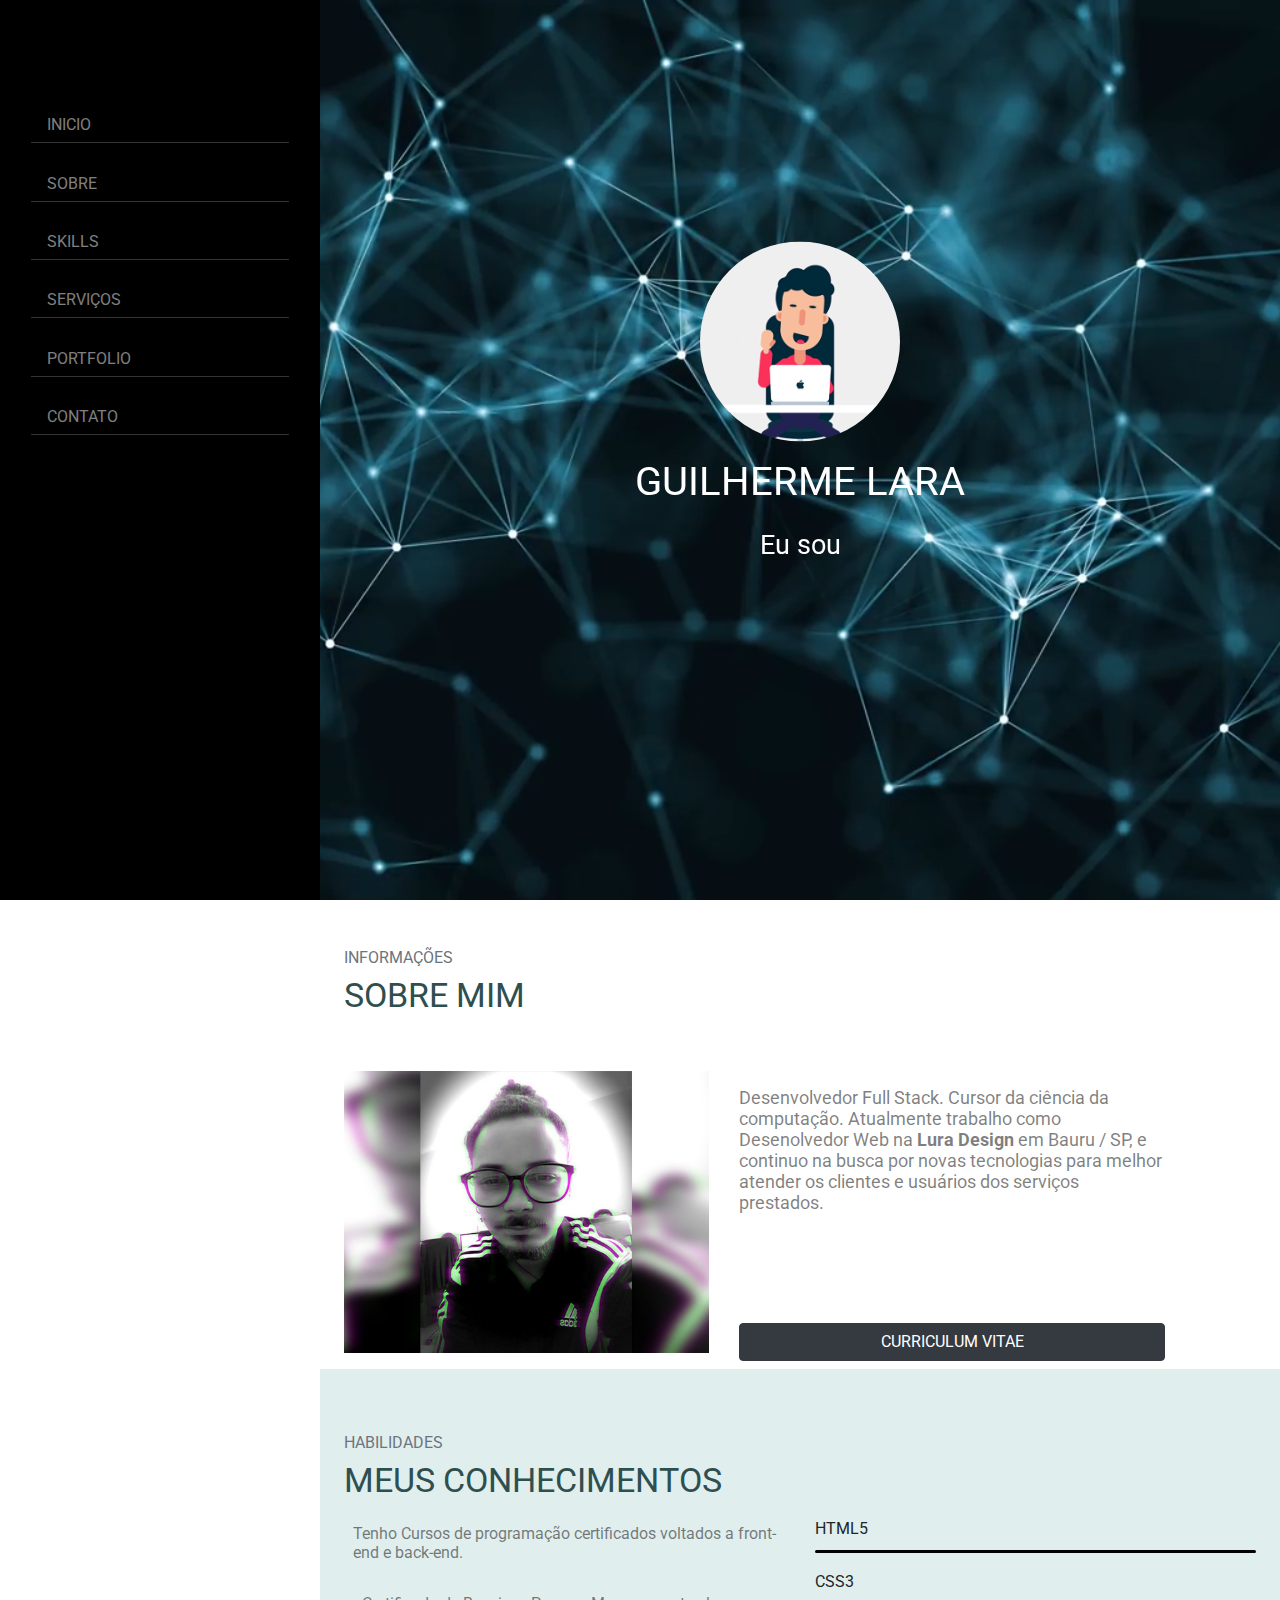
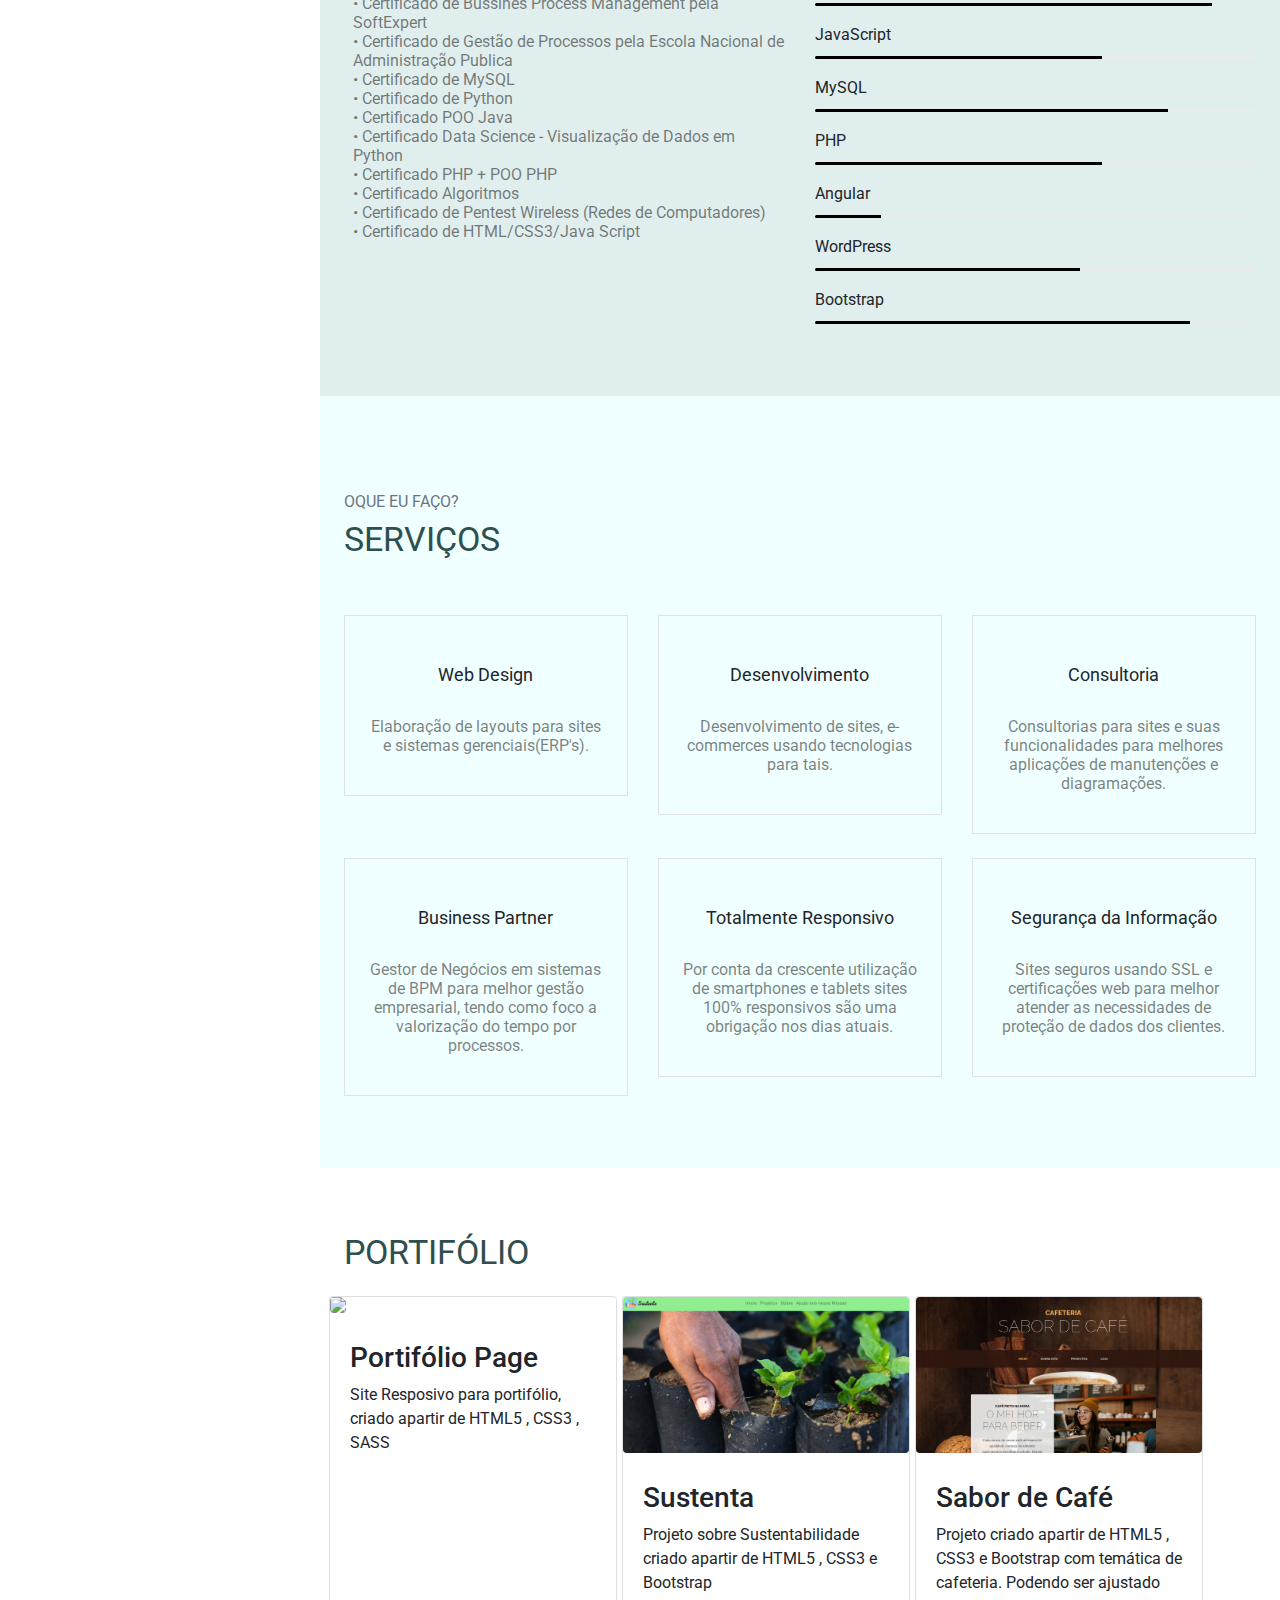
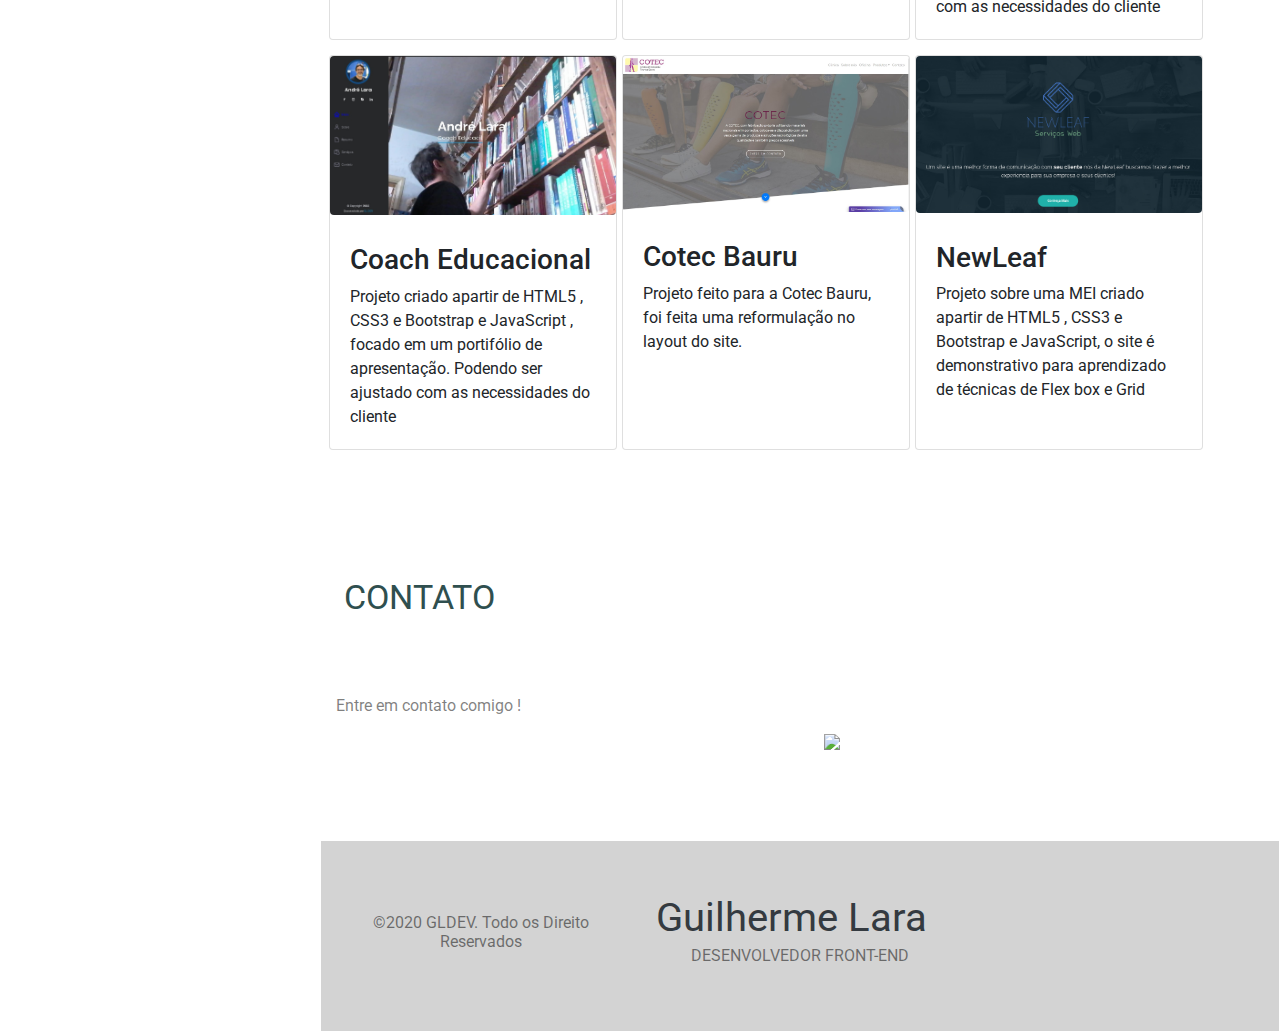
==== index.html @ 648cc8ad "Update index.html" ====
<!DOCTYPE html>
<html lang="en">

<head>
    <meta charset="UTF-8">
    <meta name="viewport" content="width=device-width, initial-scale=1.0">
    <title>DEV | Guilherme Lara</title>

    <link rel="stylesheet" href="https://stackpath.bootstrapcdn.com/bootstrap/4.4.1/css/bootstrap.min.css" integrity="sha384-Vkoo8x4CGsO3+Hhxv8T/Q5PaXtkKtu6ug5TOeNV6gBiFeWPGFN9MuhOf23Q9Ifjh" crossorigin="anonymous">
    <link rel="stylesheet" href="https://pro.fontawesome.com/releases/v5.10.0/css/all.css" integrity="sha384-AYmEC3Yw5cVb3ZcuHtOA93w35dYTsvhLPVnYs9eStHfGJvOvKxVfELGroGkvsg+p" crossorigin="anonymous"/>
    <link rel="stylesheet" href="./style.css">
</head>

<body>

    <!-- header area -->
    <header id="header">
        <div class="row m-0">
            <div class="col-3 bgcolor-nav">
                <nav class="primary-nav navbar-expand-md">
                    <div class="site-title text-center text-light py-5">

                    </div>
                    <div class="d-flex flex-column">
                        <a href="#home" class="nav-item nav-link text-white-50 font-staat font-size-16 active">Inicio</a>
                        <a href="#about_me" class="nav-item nav-link text-white-50 font-staat font-size-16 active">Sobre</a>
                        <a href="#services" class="nav-item nav-link text-white-50 font-staat font-size-16 active">Skills</a>
                        <a href="#serviços" class="nav-item nav-link text-white-50 font-staat font-size-16 active">Serviços</a>
                        <a href="#portfolio" class="nav-item nav-link text-white-50 font-staat font-size-16 active">Portfolio</a>
                        <a href="#footer" class="nav-item nav-link text-white-50 font-staat font-size-16 active">Contato</a>
                    </div>
                </nav>
            </div>
        </div>
        <button class="toggle-button"><span class="fas fa-bars fa-2x"></span></button>
        <div class="social">
            <span class="mr-3"><i class="fab fa-facebook-f"><a href=""></a></i></span>
            <span class="mr-3"><i class="fab fa-twitter"></i></span>
            <span class="mr-3"><i class="fab fa-instagram"></i></span>
            <span class="mr-3"><i class="fab fa-github"></i></span>
            <span class="mr-3"><i class="fab fa-linkedin"></i></span>
            <span class="mr-3"><i class="fab fa-dribbble"></i></span>
        </div>
    </header>
    <!-- #header area -->

    <main id="site-main">
        <div class="row m-0">
            <div class="col-md-9 offset-md-3 px-0">

                <!-- site-banner area -->
                <section class="site-banner" id="home">
                    <div class="banner-area">
                        <video playsinline autoplay muted loop poster="polina.jpg" id="bg_video">
                            <source src="polina.webm" type="video/webm">
                            <source src="assets/video-background.mp4" type="video/mp4">
                          </video>
                        <div class="author text-center">
                            <div class="author-img"></div>
                            <h1 class="text-white font-staat font-size-40 text-uppercase py-3">Guilherme Lara</h1>
                            <h5 class="text-white font-staat font-size-27">Eu sou <span id="typed"></span></h5>
                        </div>
                    </div>
                </section>
                <!-- #site-banner area -->

                <!-- about me area -->
                <section class="about px-4 " id="about_me">
                    <div class="me py-5">
                        <h5 class="text-uppercase font-staat font-size-16 text-muted">Informações</h5>
                        <h1 class="text-uppercase font-staat font-size-34">Sobre Mim</h1>
                    </div>
                    <div class="row m-0">
                        <div class="col-sm-5 pl-0">
                            <img src="./assets/new-foto.jpg" alt="profile image" class="img-fluid">
                        </div>
                        <div class="col-sm-6">
                            <h6 class="text-uppercase font-staat font-size-16 text-muted"></h6>
                            <!-- <h5 class="font-ram font-size-20 py-2">Eu sou Guilherme Lara , <span id="typed_2"></span></h5>-->
                            <p class="font-staat text-black-50 py-2">
                                Desenvolvedor Full Stack.
                            Cursor da ciência da computação. Atualmente trabalho como Desenolvedor Web na <b>Lura Design</b> em Bauru / SP, e continuo na busca por novas tecnologias para melhor atender os clientes e usuários dos serviços prestados.
                            </p>
                         
                            <div class="d-flex flex-row flex-wrap justify-content-between py-4">
                                <a style="font-size: 25px; color: #4F4F4F;" href="https://www.facebook.com/gui.a.lara" target="_blank"><span class="mr-2"><i class="fab fa-facebook-f"></i></span></a>
                                <a style="font-size: 25px; color: #4F4F4F;" href="https://twitter.com/guihermelara" target="_blank"><span class="mr-2"><i class="fab fa-twitter"></i></span></a>
                                <a style="font-size: 25px; color: #4F4F4F;" href="https://www.instagram.com/guiihlara/?hl=pt-br" target="_blank"><span class="mr-2"><i class="fab fa-instagram"></i></span></a>
                                <a style="font-size: 25px; color: #4F4F4F;" href="https://github.com/Guilherme-A-Lara" target="_blank"><span class="mr-2"><i class="fab fa-github"></i></span></a>
                                <a style="font-size: 25px; color: #4F4F4F;" href="https://www.linkedin.com/in/guilherme-de-almeida-lara-6772a3177/" target="_blank"><span class="mr-2"><i class="fab fa-linkedin"></i></span></a>
                                <a style="font-size: 25px; color: #4F4F4F;" href="https://api.whatsapp.com/send?phone=5514996430356" target="_blank"><span class="mr-2"><i class="fas fa-phone"></i></span></a>
                            </div>

                            <button class="curriculo btn btn-dark text-uppercase mr-3 mb-2"><a class="cv"  style="text-decoration:none; color:#fff;" href="https://drive.google.com/file/d/1nQOci9Dq_4hm4Pq4xdmCjzEmXub_yHFK/view?usp=sharing" target="_blank">Curriculum Vitae</a></button>
                        </div>
                    </div>
                </section>
                <!-- #about me area -->

                <!-- ability -->
                <section class="skill service-bground px-4 py-5 bg-light" id="services">
                    <div class="ability py-3">
                        <h5 class="text-uppercase font-staat font-size-16 text-muted">Habilidades</h5>
                        <h1 class="text-uppercase font-staat font-size-34">Meus Conhecimentos</h1>
                    </div>
                    <div class="row">
                        <div class="col-sm-6 pl-4">
                            <p class="font-staat font-size-16 text-black-50 pb-3">
                                Tenho Cursos de programação certificados voltados a front-end e back-end.
                            </p>
                            <p class="font-staat font-size-16 text-black-50">
                                • Certificado de Bussines Process Management pela SoftExpert <br>• Certificado de Gestão de Processos pela Escola Nacional de Administração Publica <br>• Certificado de MySQL<br> • Certificado de Python<br> • Certificado POO
                                Java
                                 <br> • Certificado Data Science - Visualização de Dados em Python<br> • Certificado PHP + POO PHP <br>• Certificado Algoritmos <br>• Certificado de Pentest Wireless (Redes de Computadores)<br> • Certificado de HTML/CSS3/Java Script
                            </p>
                       
                        </div>
                        <div class="col-sm-6 bars">
                            <div class="bar-1 mb-4">
                                <div class="d-flex flex-row justify-content-between">
                                    <p class="font-staat font-size-16">HTML5</p>
                                    <span class="font-staat font-size-16"></span>
                                </div>
                                <div class="progress" style="height: 3px;">
                                    <div class="progress-bar bgcolor-black" role="progressbar" style="width:100%"></div>
                                </div>
                            </div>
                            <div class="bar-1 mb-4">
                                <div class="d-flex flex-row justify-content-between">
                                    <p class="font-staat font-size-16">CSS3</p>
                                    <span class="font-staat font-size-16"></span>
                                </div>
                                <div class="progress" style="height: 3px;">
                                    <div class="progress-bar bgcolor-black" role="progressbar" style="width:90%"></div>
                                </div>
                            </div>
                            <div class="bar-1 mb-4">
                                <div class="d-flex flex-row justify-content-between">
                                    <p class="font-staat font-size-16">JavaScript</p>
                                    <span class="font-ram font-size-16"></span>
                                </div>
                                <div class="progress" style="height: 3px;">
                                    <div class="progress-bar bgcolor-black" role="progressbar" style="width:65%"></div>
                                </div>
                            </div>
                            <div class="bar-1 mb-4">
                                <div class="d-flex flex-row justify-content-between">
                                    <p class="font-staat font-size-16">MySQL</p>
                                    <span class="font-ram font-size-16"></span>
                                </div>
                                <div class="progress" style="height: 3px;">
                                    <div class="progress-bar bgcolor-black" role="progressbar" style="width:80%"></div>
                                </div>
                            </div>

                            <div class="bar-1 mb-4">
                                <div class="d-flex flex-row justify-content-between">
                                    <p class="font-staat font-size-16">PHP</p>
                                    <span class="font-ram font-size-16"></span>
                                </div>
                                <div class="progress" style="height: 3px;">
                                    <div class="progress-bar bgcolor-black" role="progressbar" style="width:65%"></div>
                                </div>
                            </div>
                            <div class="bar-1 mb-4">
                                <div class="d-flex flex-row justify-content-between">
                                    <p class="font-staat font-size-16">Angular</p>
                                    <span class="font-ram font-size-16"></span>
                                </div>
                                <div class="progress" style="height: 3px;">
                                    <div class="progress-bar bgcolor-black" role="progressbar" style="width:15%"></div>
                                </div>
                            </div>
                            <div class="bar-1 mb-4">
                                <div class="d-flex flex-row justify-content-between">
                                    <p class="font-staat font-size-16">WordPress</p>
                                    <span class="font-ram font-size-16"></span>
                                </div>
                                <div class="progress" style="height: 3px;">
                                    <div class="progress-bar bgcolor-black" role="progressbar" style="width:60%"></div>
                                </div>
                            </div>
                            <div class="bar-1 mb-4">
                                <div class="d-flex flex-row justify-content-between">
                                    <p class="font-staat font-size-16">Bootstrap</p>
                                    <span class="font-ram font-size-16"></span>
                                </div>
                                <div class="progress" style="height: 3px;">
                                    <div class="progress-bar bgcolor-black" role="progressbar" style="width:85%"></div>
                                </div>
                            </div>
                            
              
                        </div>
                    </div>

                </section>
                <!-- #ability -->

                <!-- services -->
                <section class="services-area px-4 py-5" id="serviços">
                    <div class="do py-5">
                        <h5 class="text-uppercase font-staat font-size-16 text-muted">Oque eu faço?</h5>
                        <h1 class="text-uppercase font-staat font-size-34">Serviços</h1>
                    </div>
                    <div class="row">
                        <div class="col-md-4 col-sm-6 mb-4 text-center">
                            <div class="panel border p-4">
                                <span class="icon text-secondary"><i class="fas fa-laptop fa-3x"></i></span>
                                <h4 class="font-staat py-4">Web Design</h4>
                                <p class="font-staat font-size-16 text-black-50">
                                    Elaboração de layouts para sites e sistemas gerenciais(ERP's).
                                </p>
                            </div>
                        </div>
                        <div class="col-md-4 col-sm-6 mb-4 text-center">
                            <div class="panel border p-4">
                                <span class="icon text-secondary"><i class="fas fa-code fa-3x"></i></span>
                                <h4 class="font-staat py-4">Desenvolvimento</h4>
                                <p class="font-staat font-size-16 text-black-50">
                                    Desenvolvimento de sites, e-commerces usando tecnologias para tais.
                                </p>
                            </div>
                        </div>
                        <div class="col-md-4 col-sm-6 mb-4 text-center">
                            <div class="panel border p-4">
                                <span class="icon text-secondary"><i class="fas fa-comment fa-3x"></i></span>
                                <h4 class="font-staat py-4">Consultoria</h4>
                                <p class="font-staat font-size-16 text-black-50">
                                    Consultorias para sites e suas funcionalidades para melhores aplicações de manutenções e diagramações.
                                </p>
                            </div>
                        </div>
                        <div class="col-md-4 col-sm-6 mb-4 text-center">
                            <div class="panel border p-4">
                                <span class="icon text-secondary"><i class="fas fa-share-alt fa-3x"></i></span>
                                <h4 class="font-staat py-4">Business Partner </h4>
                                <p class="font-staat font-size-16 text-black-50">
                                    Gestor de Negócios em sistemas de BPM para melhor gestão empresarial, tendo como foco a valorização do tempo por processos.
                                </p>
                            </div>
                        </div>
                        <div class="col-md-4 col-sm-6 mb-4 text-center">
                            <div class="panel border p-4">
                                <span class="icon text-secondary"><i class="fas fa-mobile-alt fa-3x"></i></span>
                                <h4 class="font-staat py-4">Totalmente Responsivo</h4>
                                <p class="font-staat font-size-16 text-black-50">
                                    Por conta da crescente utilização de smartphones e tablets  sites 100% responsivos são uma obrigação nos dias atuais.
                                </p>
                            </div>
                        </div>
                        <div class="col-md-4 col-sm-6 mb-4 text-center">
                            <div class="panel border p-4">
                                <span class="icon text-secondary"><i class="fas fa-terminal fa-3x"></i></span>
                                <h4 class="font-staat py-4">Segurança da Informação</h4>
                                <p class="font-staat font-size-16 text-black-50">
                                    Sites seguros usando SSL e certificações web para melhor atender as necessidades de proteção de dados dos clientes.
                                </p>
                            </div>
                        </div>
                    </div>
                </section>
                <!-- #services -->
<!-- Portifólio -->

                
                <section class="work py-5 px-4" id="portfolio">
                    <div class="py-3">
                        <h1 class="text-uppercase font-staat font-size-34">Portifólio</h1>
                    </div>
                    <div class="row">
                        <div class="card" style="width: 18rem; margin-bottom: 15px; margin-right: 5px;">
                            <a href="https://guilherme-a-lara.github.io/portifoliopage/" target="_blank"> <img src="assets/portifolio.PNG" class="figure-img img-fluid rounded"></a>
                            <div class="card-body">
                                <h3>Portifólio Page</h3>
                                <p class="card-text">Site Resposivo para portifólio, criado apartir de HTML5 , CSS3 , SASS</p>
                            </div>
                        </div>

                        <div class="card" style="width: 18rem; margin-bottom: 15px; margin-right: 5px;">
                            <a href="https://guilherme-a-lara.github.io/projeto_sustentabilidade.github.io/index.html" target="_blank"> 
                                <img src="assets/sustenta.jpg" class="figure-img img-fluid rounded"></a>
                            <div class="card-body">
                                <h3>Sustenta</h3>
                                <p class="card-text">Projeto sobre Sustentabilidade criado apartir de HTML5 , CSS3 e Bootstrap</p>
                            </div>
                        </div>

                        <div class="card" style="width: 18rem; margin-bottom: 15px; margin-right: 5px;">
                            <a href="https://guilherme-a-lara.github.io/sabordecafe/" target="_blank"> 
                                <img src="assets/sabor_cafe.jpg" class="figure-img img-fluid rounded"></a>
                            <div class="card-body">
                                <h3>Sabor de Café</h3>
                                <p class="card-text">Projeto criado apartir de HTML5 , CSS3 e Bootstrap com temática de cafeteria. Podendo ser ajustado com as necessidades do cliente</p>
                            </div>
                        </div>

                        <div class="card" style="width: 18rem; margin-bottom: 15px; margin-right: 5px;">
                            <a href="https://guilherme-a-lara.github.io/coach-educacional/" target="_blank"> <img src="assets/coach-educional.jpeg" class="figure-img img-fluid rounded"></a>
                            <div class="card-body">
                                <h3>Coach Educacional</h3>
                                <p class="card-text">Projeto criado apartir de HTML5 , CSS3 e Bootstrap e JavaScript , focado em um portifólio de apresentação.  Podendo ser ajustado com as necessidades do cliente</p>
                            </div>
                        </div>
                        <div class="card" style="width: 18rem; margin-bottom: 15px; margin-right: 5px;">
                            <a href="https://www.cotecbauru.com.br" target="_blank"> <img src="assets/cotec.jpg" class="figure-img img-fluid rounded"></a>
                            <div class="card-body">
                                <h3>Cotec Bauru</h3>
                                <p class="card-text">Projeto feito para a Cotec Bauru, foi feita uma reformulação no layout do site.</p>
                            </div>
                        </div>
                        <div class="card" style="width: 18rem; margin-bottom: 15px; margin-right: 5px;">
                            <a href="https://newleaf.vercel.app/" target="_blank"> <img src="assets/newleaf.jpg" class="figure-img img-fluid rounded"></a>
                            <div class="card-body">
                                <h3>NewLeaf</h3>
                                <p class="card-text">Projeto sobre uma MEI criado apartir de HTML5 , CSS3 e Bootstrap e JavaScript, o site é demonstrativo para aprendizado de técnicas de Flex box e Grid</p>
                            </div>
                        </div>
                    </div>
                    
                  
                </section>

                <footer id="footer" class="pt-5 px-3">
                    <div id="contact_us">
                        <div class="py-3 px-2">

                            <h1 class="text-uppercase font-staat font-size-34">Contato</h1>
                        </div>
                        <div class="row py-5">
                            <div class="col-sm-6">
                                <h1 class="font-staat w-50 font-size-16 text-black-50">Entre em contato comigo !  <i style="font-size: 24px;" class="fas fa-smile-beam"></i> </h1>
                                <a href="https://api.whatsapp.com/send?phone=5514996430356" target="_blank" class="whatsapp"><i style="font-size: 36px; color: #4F4F4F; margin-right: 4px;" class="fas fa-phone"></i></a>
                                <a href="mailto:guilherme.lara.sec@outlook.com"><i style="font-size: 36px; color: #4F4F4F;"" class="fas fa-envelope"></i></a>
                            </div>
                            <div class="col-sm-6 py-4 px-4">
                                <form action="" class="py-3">
                                    <img class="img-fluid" id="img-gif" src="assets/front-end-developers-openings.gif">
                                </form>
                            </div>
                        </div>
                        <div class="row bgcolor-footer py-4">
                            <div class="col-sm-4 my-5 text-center">
                                <h6 class="font-staat font-size-16 text-black-50">&copy;2020 GLDEV. Todo os Direito Reservados</h6>
                            </div>
                            <div class="col-sm-4 my-4 text-center">
                                <div class="footer-title">
                                    <a href="#" class="navbar-brand font-staat font-size-40 text-dark">Guilherme Lara</a>
                                    <p class="description font-staat font-size-16 text-black-50 text-uppercase">Desenvolvedor Front-End</p>
                                </div>
                            </div>
                            <div class="col-sm-4 my-5 text-center">
                                <a style="font-size: 25px; color: #4F4F4F;" href="https://www.facebook.com/gui.a.lara" target="_blank"><span class="mr-2"><i class="fab fa-facebook-f"></i></span></a>
                                <a style="font-size: 25px; color: #4F4F4F;" href="https://twitter.com/guihermelara" target="_blank"><span class="mr-2"><i class="fab fa-twitter"></i></span></a>
                                <a style="font-size: 25px; color: #4F4F4F;" href="https://www.instagram.com/guiihlara/?hl=pt-br" target="_blank"><span class="mr-2"><i class="fab fa-instagram"></i></span></a>
                                <a style="font-size: 25px; color: #4F4F4F;" href="https://github.com/Guilherme-A-Lara" target="_blank"><span class="mr-2"><i class="fab fa-github"></i></span></a>
                                <a style="font-size: 25px; color: #4F4F4F;" href="https://www.linkedin.com/in/guilherme-de-almeida-lara-6772a3177/" target="_blank"><span class="mr-2"><i class="fab fa-linkedin"></i></span></a>
                            </div>
                        </div>
                    </div>
                </footer>
                </div>
            </div>
    </main>

    <script src="https://code.jquery.com/jquery-3.4.1.slim.min.js" integrity="sha384-J6qa4849blE2+poT4WnyKhv5vZF5SrPo0iEjwBvKU7imGFAV0wwj1yYfoRSJoZ+n" crossorigin="anonymous"></script>
    <script src="https://cdn.jsdelivr.net/npm/popper.js@1.16.0/dist/umd/popper.min.js" integrity="sha384-Q6E9RHvbIyZFJoft+2mJbHaEWldlvI9IOYy5n3zV9zzTtmI3UksdQRVvoxMfooAo" crossorigin="anonymous"></script>
    <script src="https://stackpath.bootstrapcdn.com/bootstrap/4.4.1/js/bootstrap.min.js" integrity="sha384-wfSDF2E50Y2D1uUdj0O3uMBJnjuUD4Ih7YwaYd1iqfktj0Uod8GCExl3Og8ifwB6" crossorigin="anonymous"></script>

    <script src="https://cdnjs.cloudflare.com/ajax/libs/font-awesome/5.12.1/js/all.min.js" integrity="sha256-MAgcygDRahs+F/Nk5Vz387whB4kSK9NXlDN3w58LLq0=" crossorigin="anonymous"></script>

    <script src="./vendor/typed/typed.min.js"></script>

    <script src="./index.js"></script>
</body>

</html>
---- style.css ----
@import url('https://fonts.googleapis.com/css?family=Roboto&display=swap');
html{scroll-behavior: smooth;}
body {
    margin: 0;
    padding: 0;
}

:root {
    --color-black: #000000;
    --color-white: #ffffff;
    --color-border: #ffffff34;
    --color-nav: #4F4F4F;
    --color-footer: #D3D3D3;
    --font-staat: 'Roboto', sans-serif;
}

h1 {
    color: #2F4F4F;
}

.container {
    height: 100vh;
}
#portfolio section {
    height: 100vh;
    width : 100%;
}
.image-port {
    height: auto;
    width: auto;
    display: flex;
    align-items: center;
    transition: 1s;
    cursor: zoom-in;
}

.service-bground {
    background-color: #E0EEEE !important;
}
#portfolio {background: #fff;}
#footer {background: #fff;}
#serviços {
    background-color: #F0FFFF !important;
}

#img-gif {
    z-index: -1;
}


/* global classes */

.font-staat {
    font: normal 400 18px var(--font-staat);
}

.font-os {
    font: normal 300 18px var(--font-os);
}

.font-ram {
    font: normal bold 18px var(--font-ram);
}

.font-size-40 {
    font-size: 40px;
}

.font-size-34 {
    font-size: 34px;
}

.font-size-27 {
    font-size: 27px;
}

.font-size-20 {
    font-size: 20px;
}

.font-size-16 {
    font-size: 16px;
}

.bgcolor-black {
    background-color: var(--color-black);
}

.bgcolor-footer {
    background-color: var(--color-footer);
}

.bgcolor-nav {
    background-color: #000;
}
.curriculo {width: 100%;}


/* #global classes */

#header {
    position: fixed;
    top: 0;
    left: 0;
    width: 100%;
    z-index: 1;
    transition: left .5s ease;
}

#header nav {
    height: 100vh;
}

#header .site-title .navbar-brand {
    letter-spacing: 2px;
    color: var(--color-white);
}

#header .nav-link {
    margin: .7rem 1rem;
    border-bottom: 1px solid var(--color-border);
    text-transform: uppercase;
}

#header .nav-link:hover {
    color: var(--color-white) !important;
}

#header .toggle-button {
    background: none;
    color: var(--color-black);
    position: fixed;
    top: 25px;
    right: 20px;
    border: 1px solid var(--color-border);
}

.toggle-left {
    left: 0 !important;
    width: 1000px !important;
}


/* site-main */
video {
    object-fit: cover;
    width: 100vw;
    height: 100vh;
    position: fixed;
    top: 0;
    left: 0;
  }
#bg_video{
	position: fixed; 
	right: 0; 
	bottom: 0;
	min-width: 100%; 
	min-height: 100%;
	width: auto; 
	height: auto; 
	z-index: -1000;
	background: url(assets/background.jpg) no-repeat;
	background-size: cover; 
}



.site-banner .banner-area {
    animation-duration: 15s;
    background-size: cover;
    width: 100%;
    height: 100vh;
    position: relative;
}
.about {background: #fff;}
.site-banner .banner-area .author {
    margin: 0;
    position: absolute;
    top: 45%;
    left: 50%;
    transform: translate(-50%, -50%);
}

.site-banner .banner-area .author .author-img {
    width: 200px;
    height: 200px;
    border-radius: 50%;
    margin: auto;
    background: url(./assets/gif.gif) no-repeat ;
    background-size: 178%;
    background-position: 50% 0 ;
    z-index: -1;
}


.skill .bars p,
.site-content .skill .bars span {
    line-height: 10px;
}

#footer form .row .col input[type="text"],
#footer form .row .col input[type="email"],
#footer form textarea {
    border: none;
    border-radius: 0;
    border-bottom: 1px solid gray;
    padding: 1.5rem 1rem;
}

@media screen and (min-width: 768px) {
    .toggle-button {
        display: none;
    }
    #header {
        z-index: 0;
    }
}


/* #site-main */
.card-hover  {
    visibility: hidden;
    opacity: 0;
    height: 0;
    padding: 0;
}

.card-hover:hover  {
    height: auto;
    visibility: visible;
    opacity: 10;
    transition: opacity 1s ease;
}
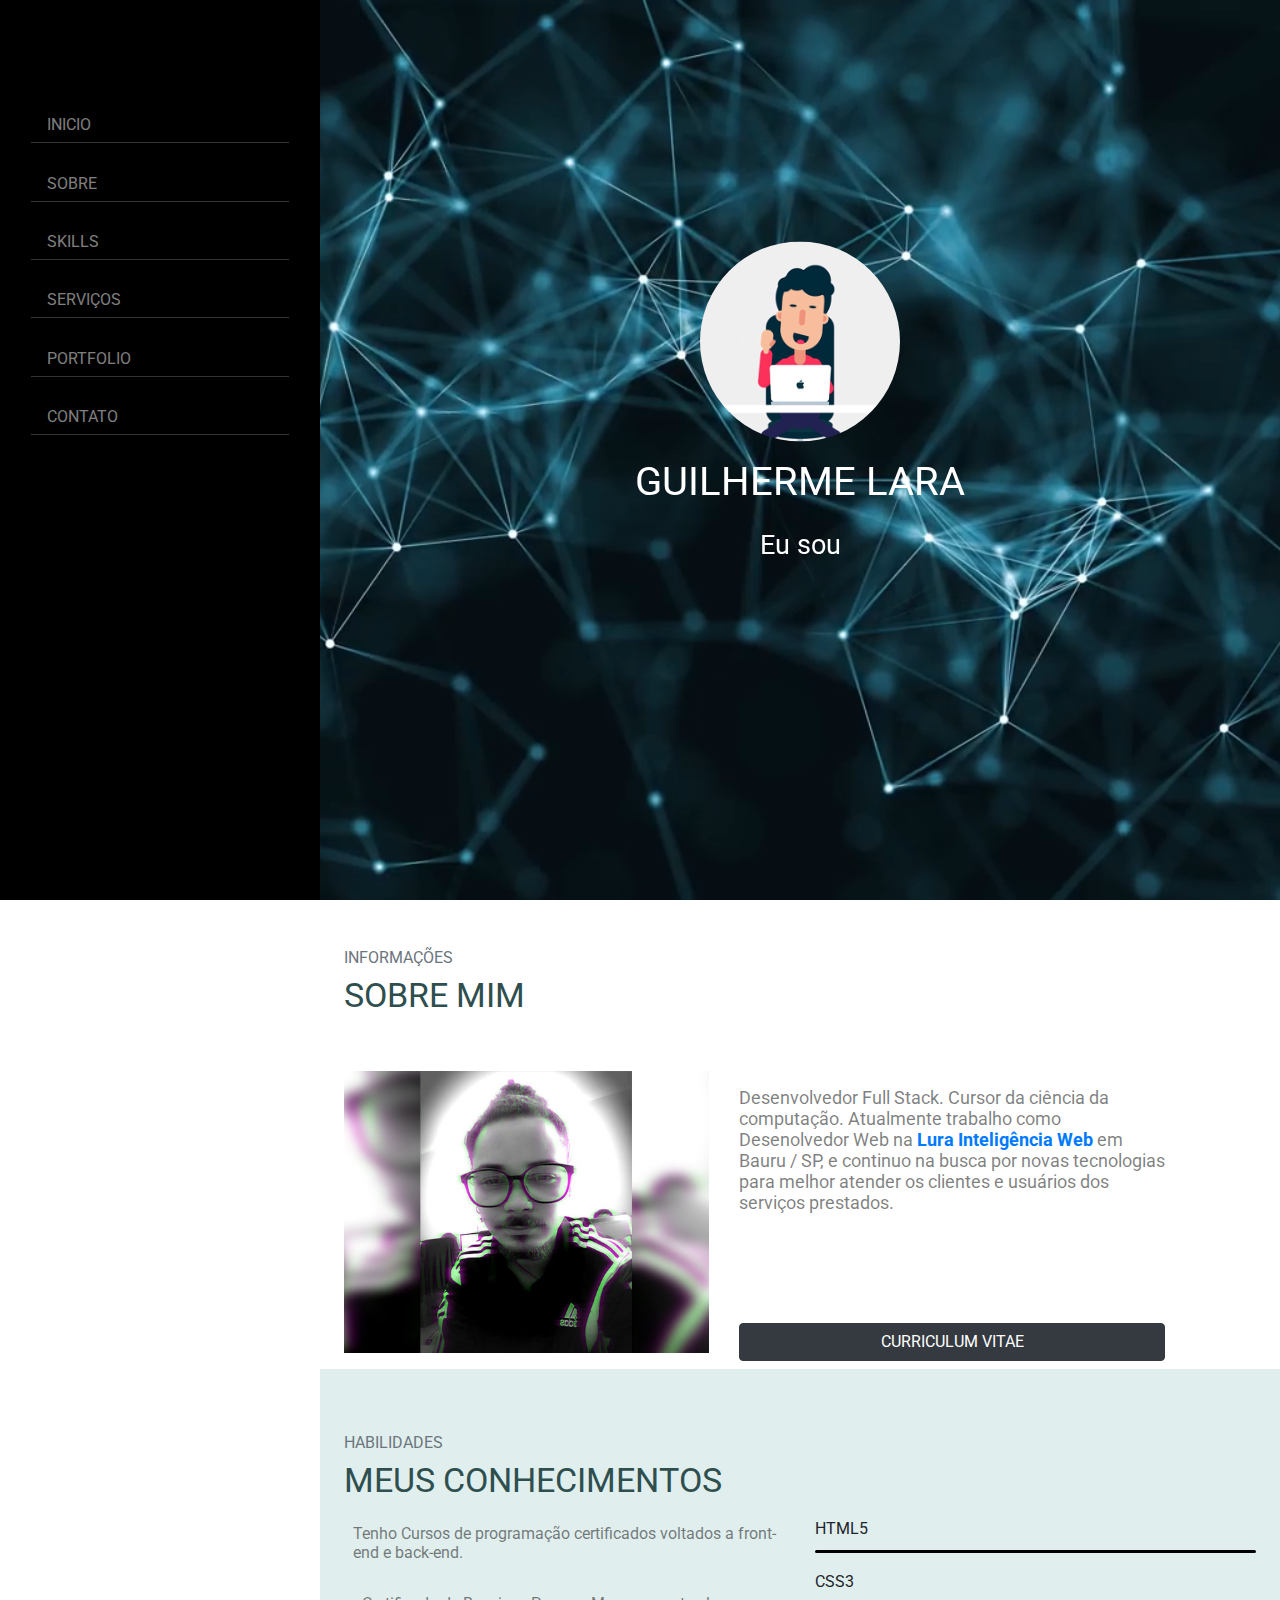
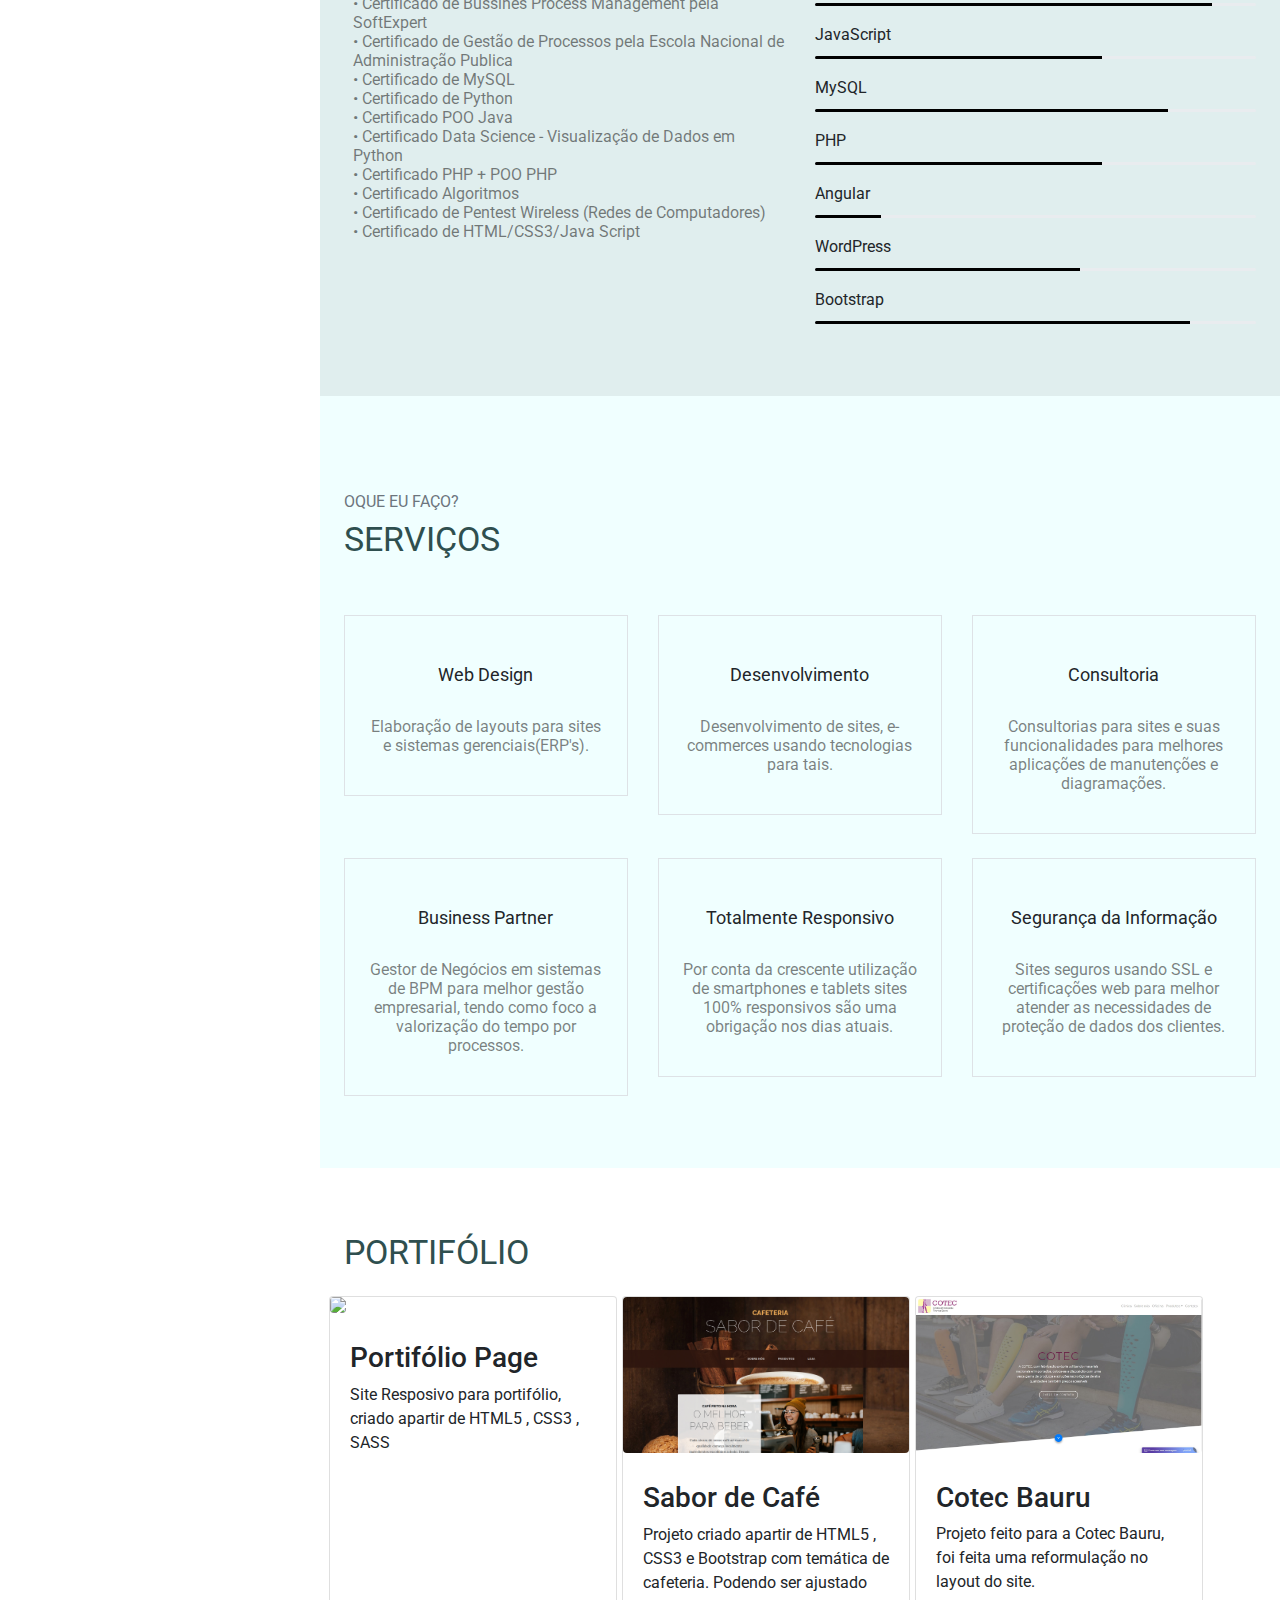
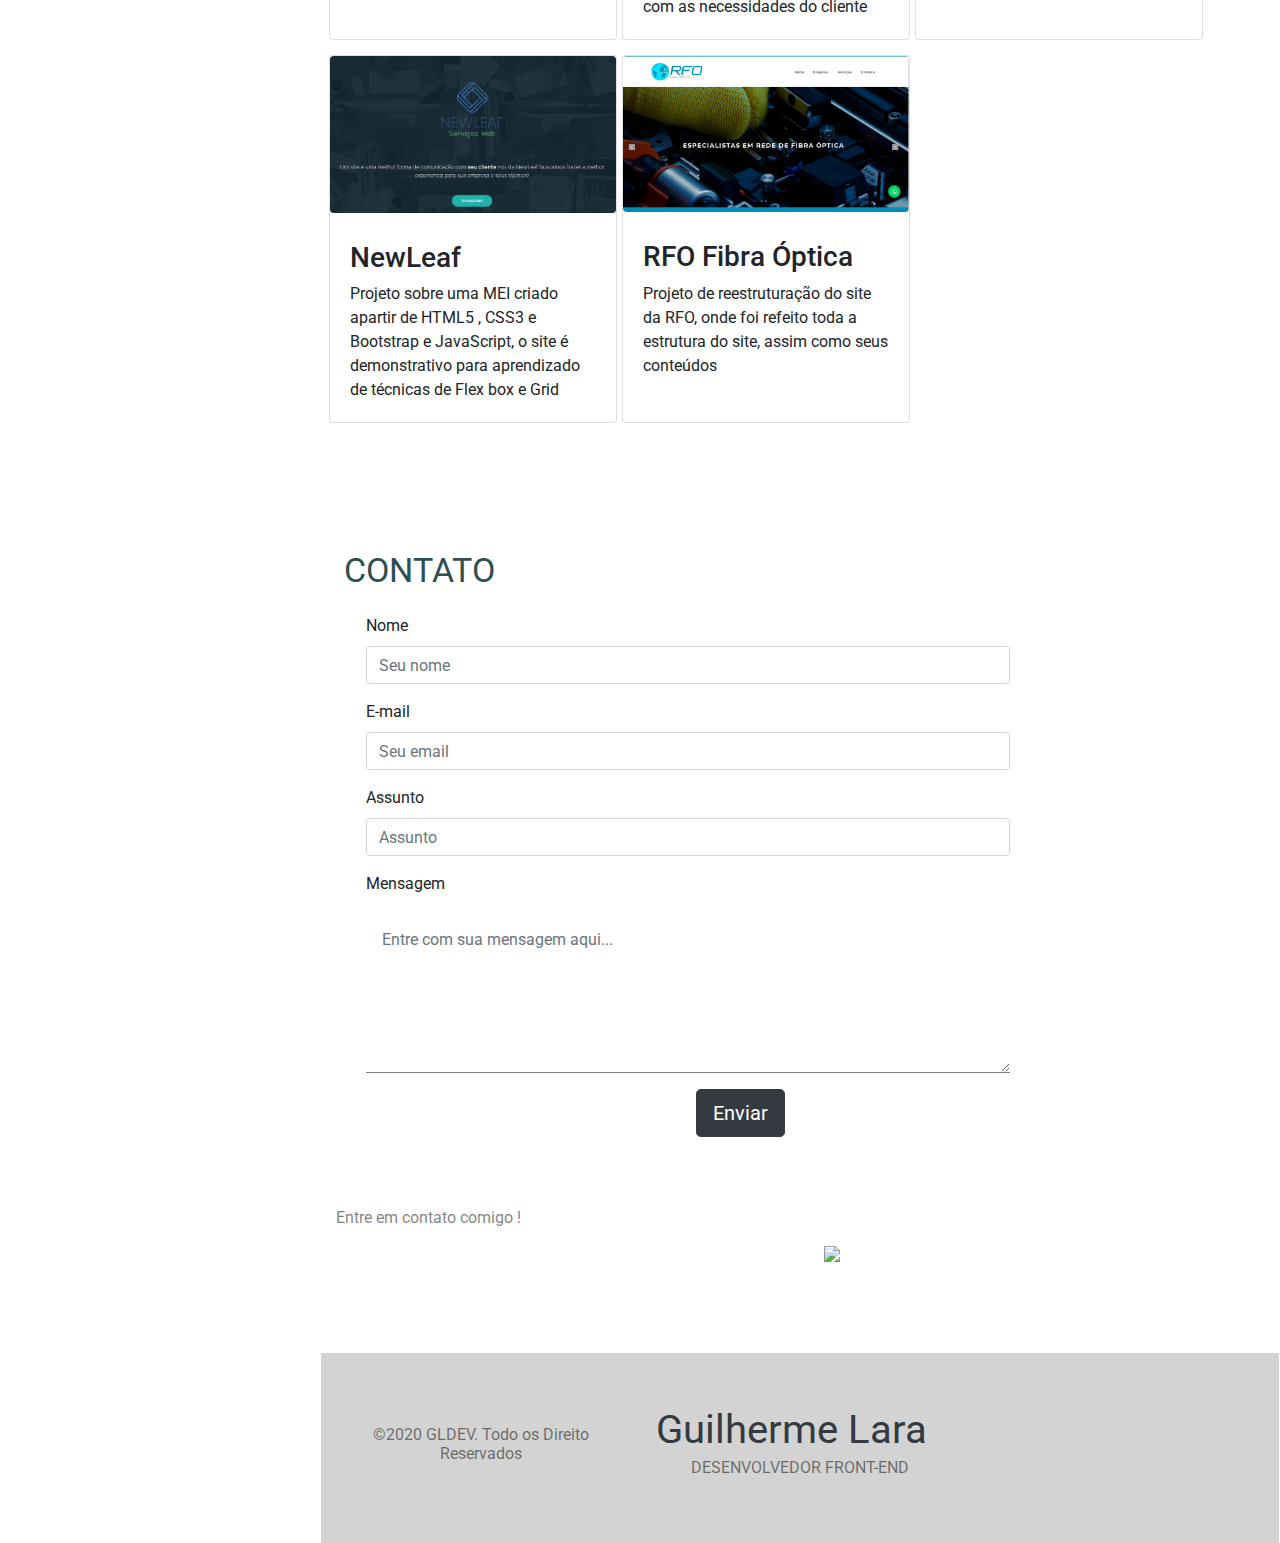
==== commit 5fadae7a: "Update Site" ====
--- a/index.html
+++ b/index.html
@@ -79,7 +79,7 @@
                             <!-- <h5 class="font-ram font-size-20 py-2">Eu sou Guilherme Lara , <span id="typed_2"></span></h5>-->
                             <p class="font-staat text-black-50 py-2">
                                 Desenvolvedor Full Stack.
-                            Cursor da ciência da computação. Atualmente trabalho como Desenolvedor Web na <b>Lura Design</b> em Bauru / SP, e continuo na busca por novas tecnologias para melhor atender os clientes e usuários dos serviços prestados.
+                            Cursor da ciência da computação. Atualmente trabalho como Desenolvedor Web na <b><a href="https://www.instagram.com/luraweb/" target="_blank">Lura Inteligência Web</a></b> em Bauru / SP, e continuo na busca por novas tecnologias para melhor atender os clientes e usuários dos serviços prestados.
                             </p>
                          
                             <div class="d-flex flex-row flex-wrap justify-content-between py-4">
@@ -258,6 +258,7 @@
                                 </p>
                             </div>
                         </div>
+                        
                     </div>
                 </section>
                 <!-- #services -->
@@ -278,15 +279,6 @@
                         </div>
 
                         <div class="card" style="width: 18rem; margin-bottom: 15px; margin-right: 5px;">
-                            <a href="https://guilherme-a-lara.github.io/projeto_sustentabilidade.github.io/index.html" target="_blank"> 
-                                <img src="assets/sustenta.jpg" class="figure-img img-fluid rounded"></a>
-                            <div class="card-body">
-                                <h3>Sustenta</h3>
-                                <p class="card-text">Projeto sobre Sustentabilidade criado apartir de HTML5 , CSS3 e Bootstrap</p>
-                            </div>
-                        </div>
-
-                        <div class="card" style="width: 18rem; margin-bottom: 15px; margin-right: 5px;">
                             <a href="https://guilherme-a-lara.github.io/sabordecafe/" target="_blank"> 
                                 <img src="assets/sabor_cafe.jpg" class="figure-img img-fluid rounded"></a>
                             <div class="card-body">
@@ -296,13 +288,6 @@
                         </div>
 
                         <div class="card" style="width: 18rem; margin-bottom: 15px; margin-right: 5px;">
-                            <a href="https://guilherme-a-lara.github.io/coach-educacional/" target="_blank"> <img src="assets/coach-educional.jpeg" class="figure-img img-fluid rounded"></a>
-                            <div class="card-body">
-                                <h3>Coach Educacional</h3>
-                                <p class="card-text">Projeto criado apartir de HTML5 , CSS3 e Bootstrap e JavaScript , focado em um portifólio de apresentação.  Podendo ser ajustado com as necessidades do cliente</p>
-                            </div>
-                        </div>
-                        <div class="card" style="width: 18rem; margin-bottom: 15px; margin-right: 5px;">
                             <a href="https://www.cotecbauru.com.br" target="_blank"> <img src="assets/cotec.jpg" class="figure-img img-fluid rounded"></a>
                             <div class="card-body">
                                 <h3>Cotec Bauru</h3>
@@ -316,6 +301,13 @@
                                 <p class="card-text">Projeto sobre uma MEI criado apartir de HTML5 , CSS3 e Bootstrap e JavaScript, o site é demonstrativo para aprendizado de técnicas de Flex box e Grid</p>
                             </div>
                         </div>
+                        <div class="card" style="width: 18rem; margin-bottom: 15px; margin-right: 5px;">
+                            <a href="https://rfofibraoptica.com.br" target="_blank"> <img src="assets/rfo-fibra-optica.jpg" class="figure-img img-fluid rounded"></a>
+                            <div class="card-body">
+                                <h3>RFO Fibra Óptica</h3>
+                                <p class="card-text">Projeto de reestruturação do site da RFO, onde foi refeito toda a estrutura do site, assim como seus conteúdos</p>
+                            </div>
+                        </div>
                     </div>
                     
                   
@@ -326,6 +318,52 @@
                         <div class="py-3 px-2">
 
                             <h1 class="text-uppercase font-staat font-size-34">Contato</h1>
+                        </div>
+                        <div class="col-md-12">
+                            <form action="https://formsubmit.co/guilherme.lara.sec@outlook.com" method="POST">
+                                <fieldset>
+                                    <!-- Name input-->
+                                    <div class="form-group">
+                                      <label class="col-md-3 control-label" for="name">Nome</label>
+                                      <div class="col-md-9">
+                                        <input id="name" name="name" type="text" placeholder="Seu nome" class="form-control">
+                                      </div>
+                                    </div>
+                            
+                                    <!-- Email input-->
+                                    <div class="form-group">
+                                      <label class="col-md-3 control-label" for="email">E-mail</label>
+                                      <div class="col-md-9">
+                                        <input id="email" name="email" type="text" placeholder="Seu email" class="form-control">
+                                      </div>
+                                    </div>
+                                    
+                                    <!--- Assunto -->
+                                    <div class="form-group">
+                                        <label class="col-md-3 control-label" for="message">Assunto</label>
+                                        <div class="col-md-9">
+                                            <input id="subject" name="subject" type="text" placeholder="Assunto" class="form-control">
+                                        </div>
+                                    </div>
+
+
+
+                                    <!-- Message body -->
+                                    <div class="form-group">
+                                      <label class="col-md-3 control-label" for="message">Mensagem</label>
+                                      <div class="col-md-9">
+                                        <textarea class="form-control" id="message" name="message" placeholder="Entre com sua mensagem aqui..." rows="5"></textarea>
+                                      </div>
+                                    </div>
+                            
+                                    <!-- Form actions -->
+                                    <div class="form-group">
+                                      <div class="col-md-6 text-right">
+                                        <button type="submit" class="btn btn-dark btn-lg">Enviar</button>
+                                      </div>
+                                    </div>
+                                  </fieldset>
+                           </form>
                         </div>
                         <div class="row py-5">
                             <div class="col-sm-6">
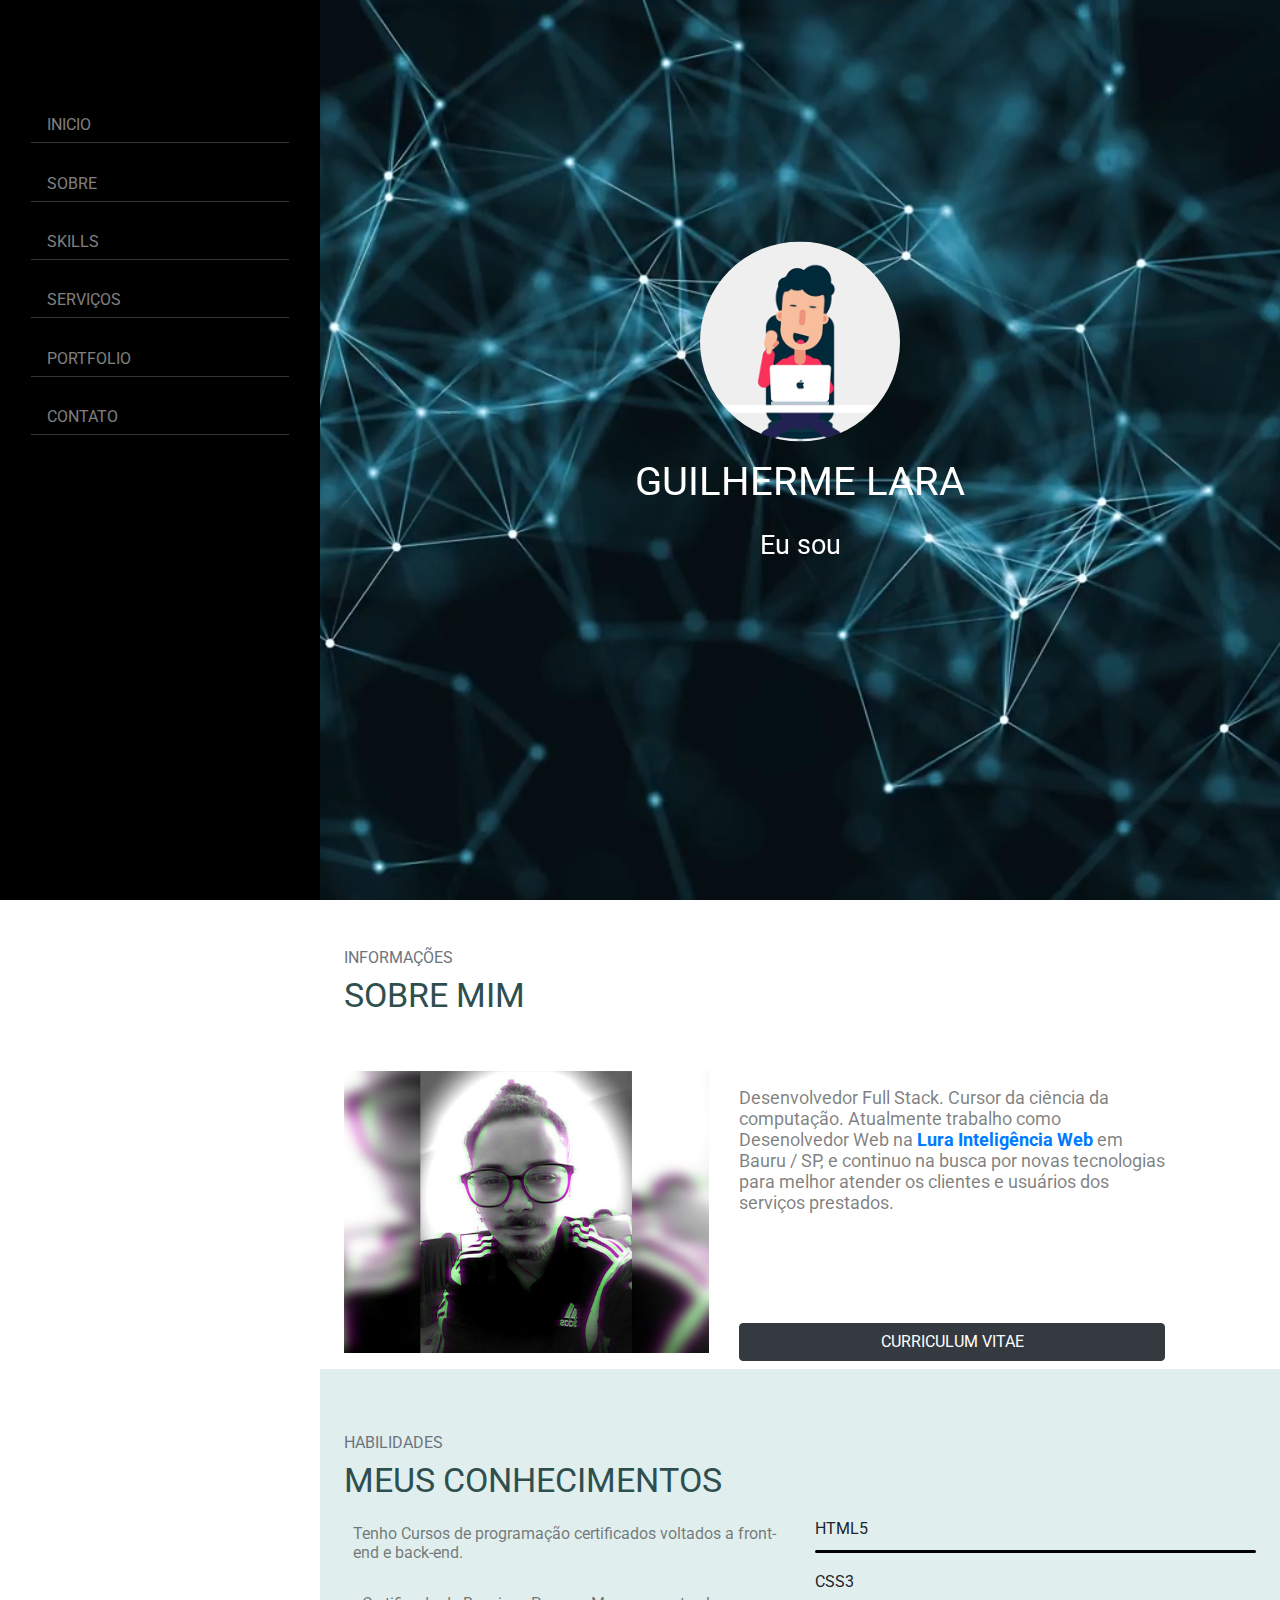
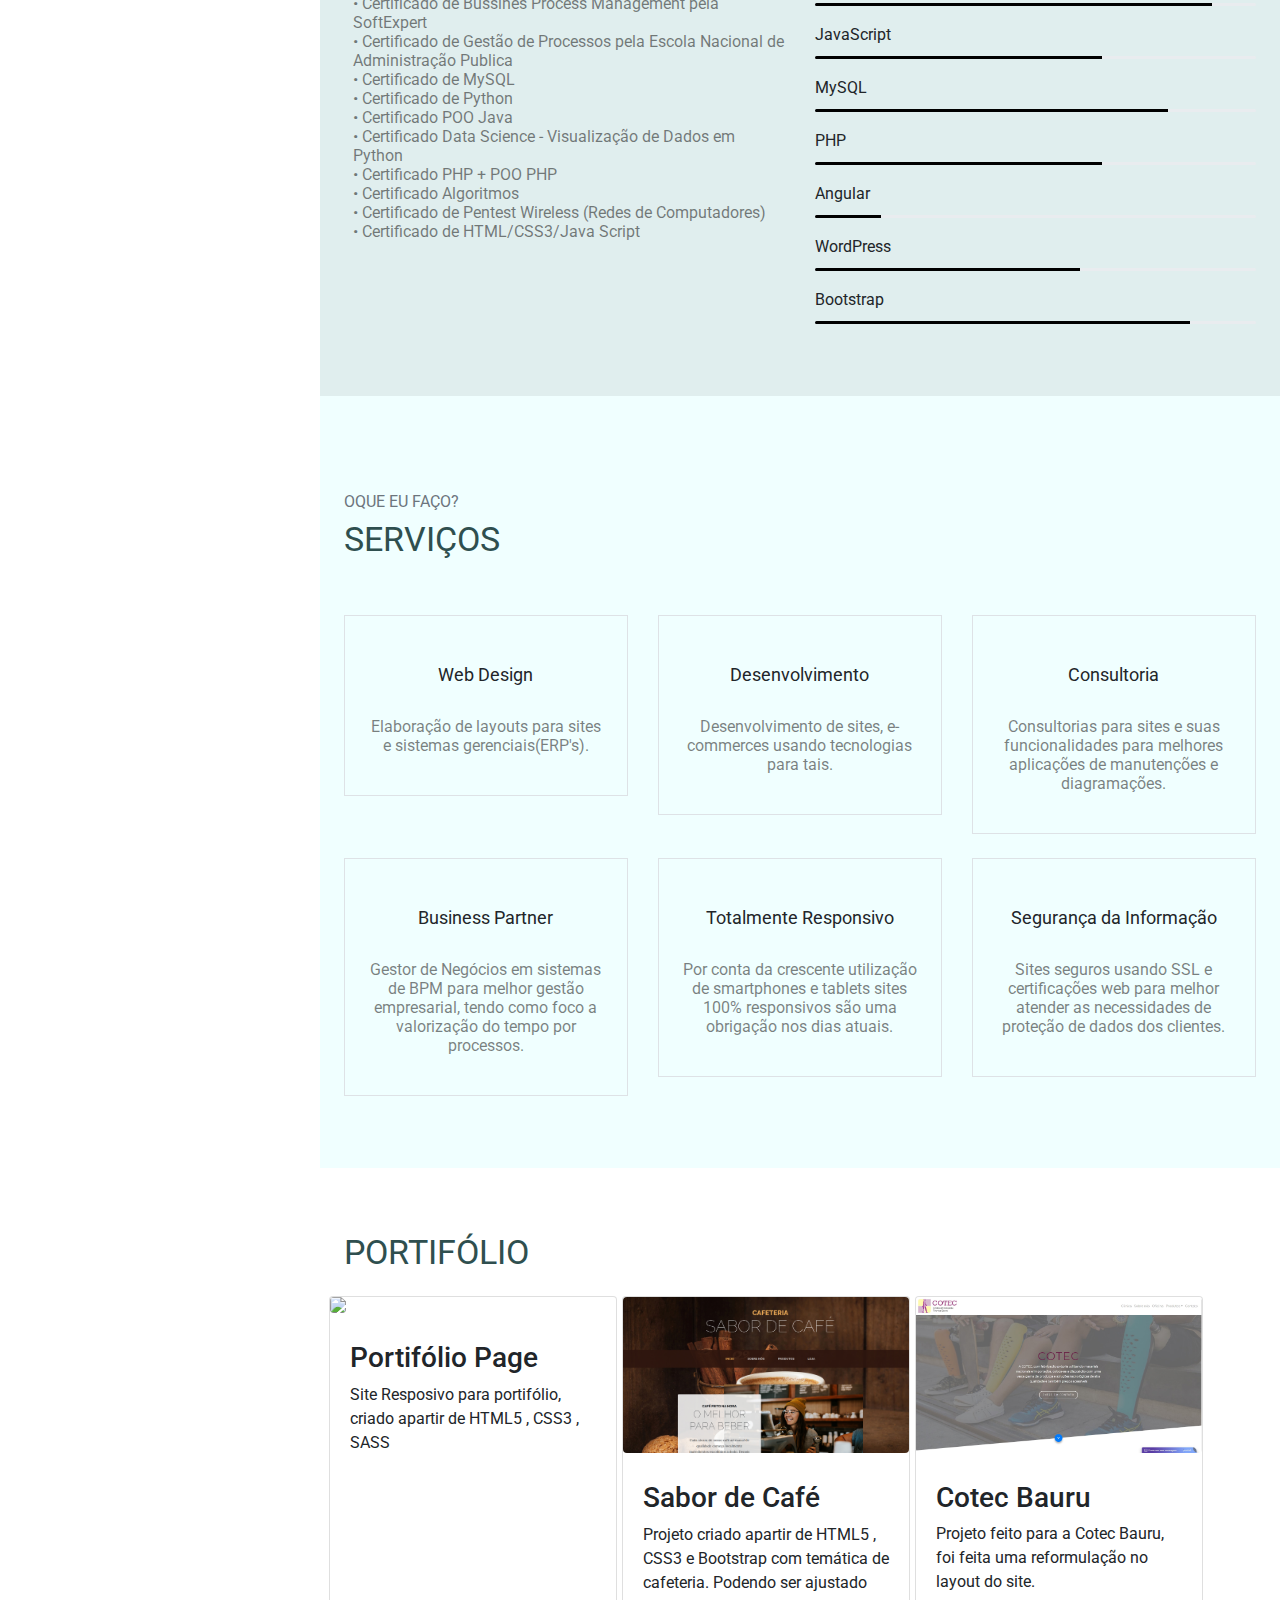
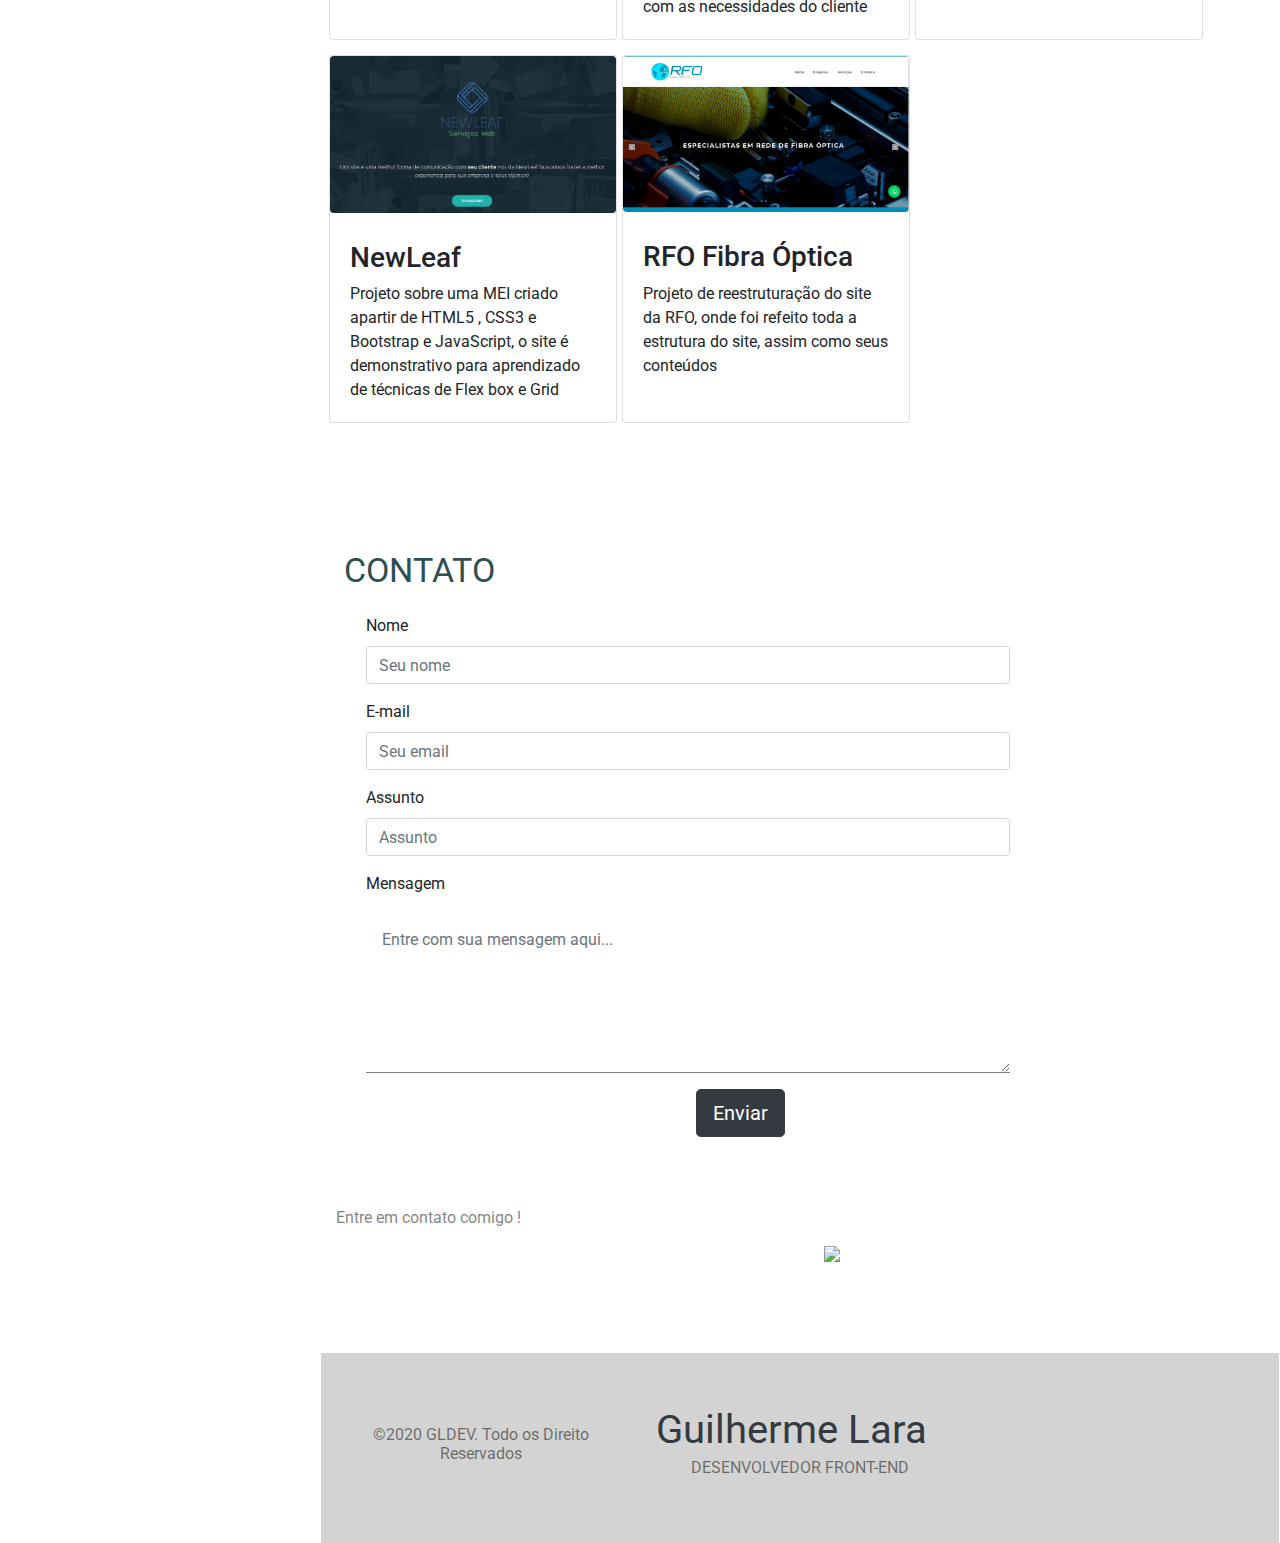
==== commit ae3ff569: "Update index.html" ====
--- a/index.html
+++ b/index.html
@@ -86,7 +86,7 @@
                                 <a style="font-size: 25px; color: #4F4F4F;" href="https://www.facebook.com/gui.a.lara" target="_blank"><span class="mr-2"><i class="fab fa-facebook-f"></i></span></a>
                                 <a style="font-size: 25px; color: #4F4F4F;" href="https://twitter.com/guihermelara" target="_blank"><span class="mr-2"><i class="fab fa-twitter"></i></span></a>
                                 <a style="font-size: 25px; color: #4F4F4F;" href="https://www.instagram.com/guiihlara/?hl=pt-br" target="_blank"><span class="mr-2"><i class="fab fa-instagram"></i></span></a>
-                                <a style="font-size: 25px; color: #4F4F4F;" href="https://github.com/Guilherme-A-Lara" target="_blank"><span class="mr-2"><i class="fab fa-github"></i></span></a>
+                                <a style="font-size: 25px; color: #4F4F4F;" href="https://github.com/guilaradev" target="_blank"><span class="mr-2"><i class="fab fa-github"></i></span></a>
                                 <a style="font-size: 25px; color: #4F4F4F;" href="https://www.linkedin.com/in/guilherme-de-almeida-lara-6772a3177/" target="_blank"><span class="mr-2"><i class="fab fa-linkedin"></i></span></a>
                                 <a style="font-size: 25px; color: #4F4F4F;" href="https://api.whatsapp.com/send?phone=5514996430356" target="_blank"><span class="mr-2"><i class="fas fa-phone"></i></span></a>
                             </div>
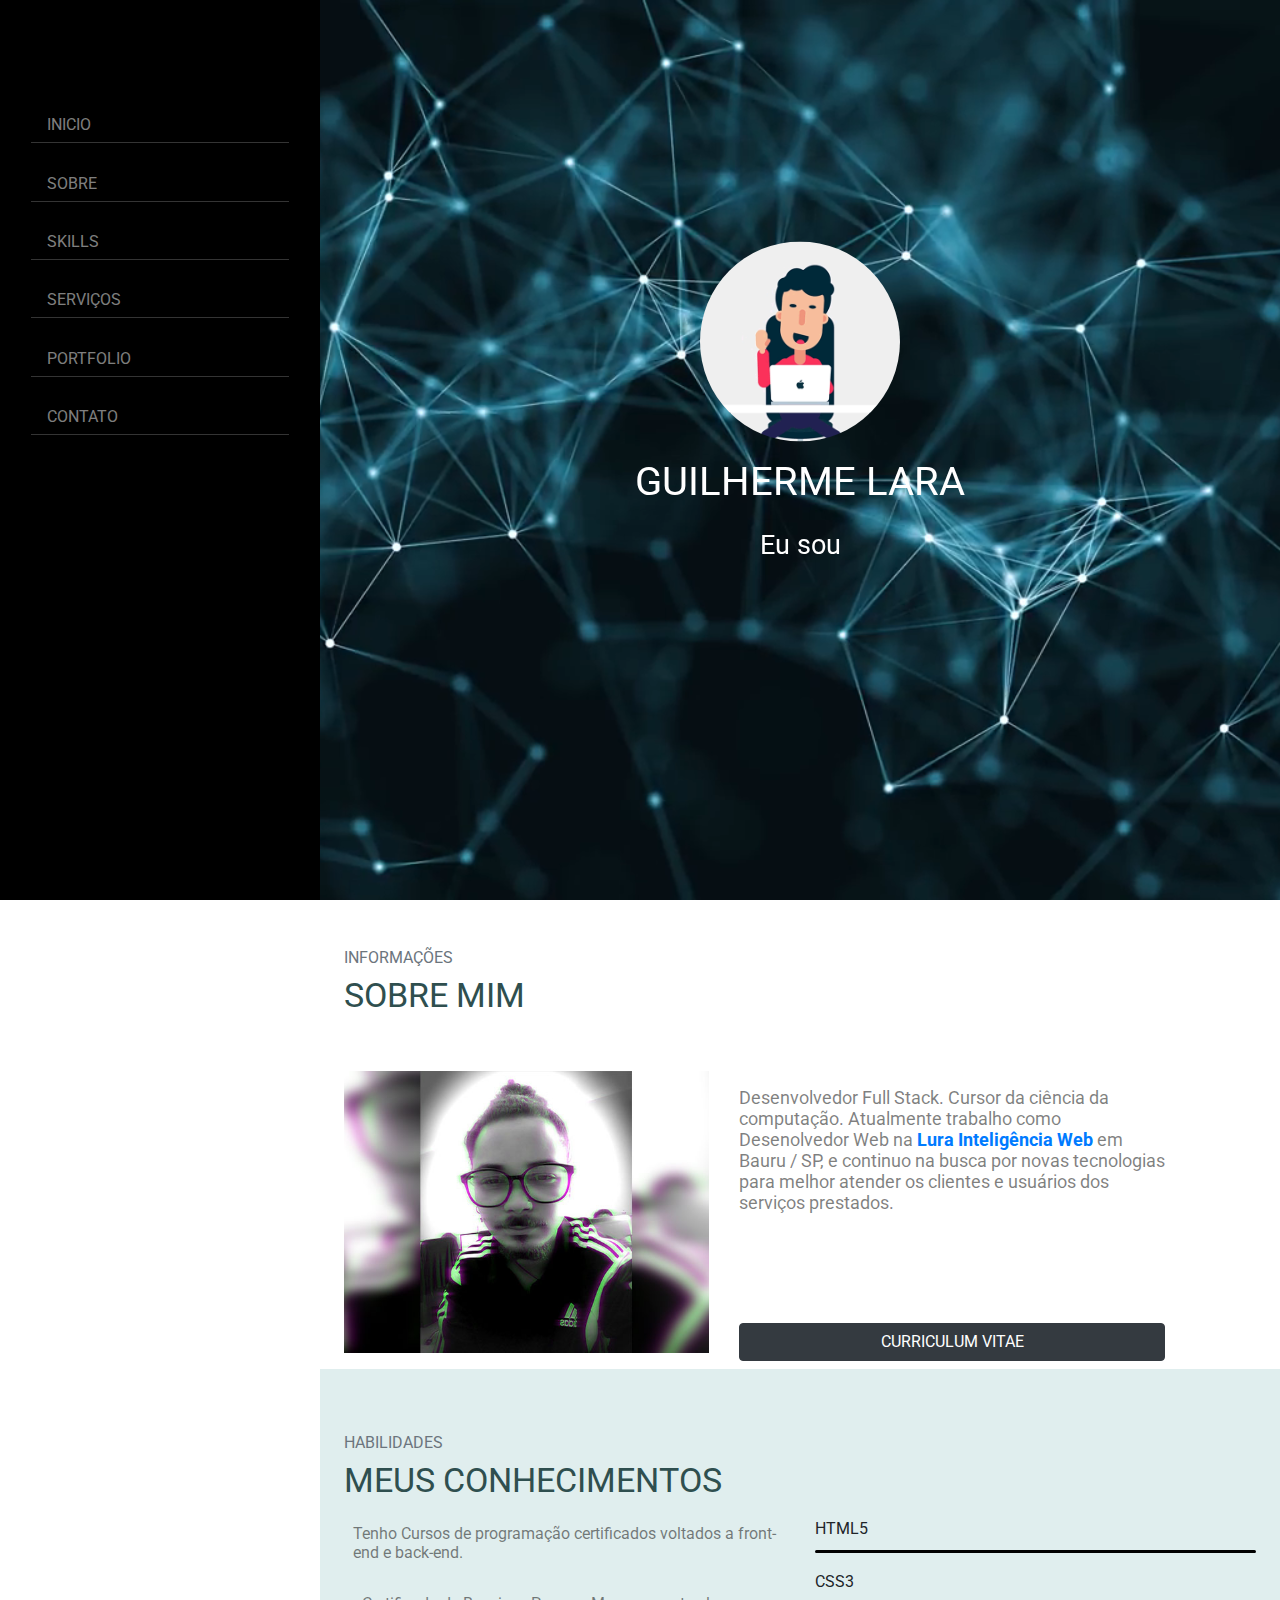
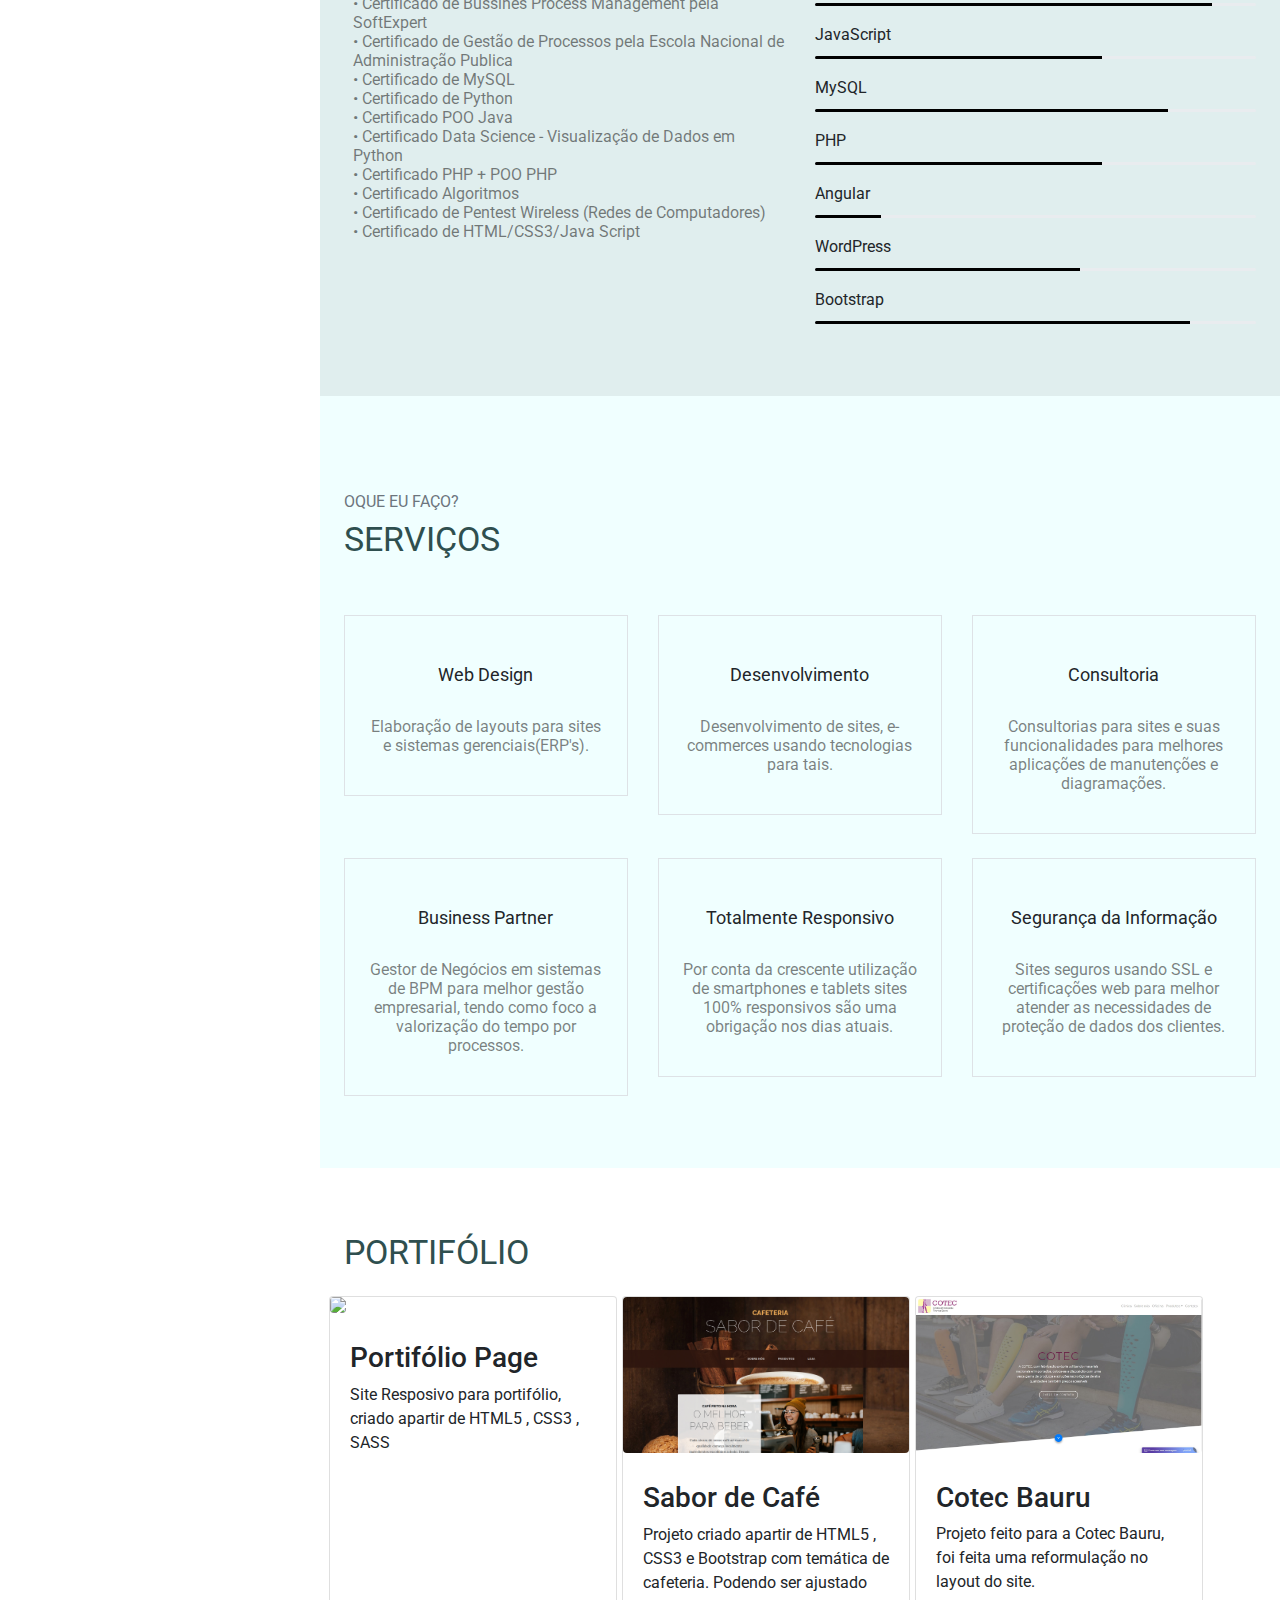
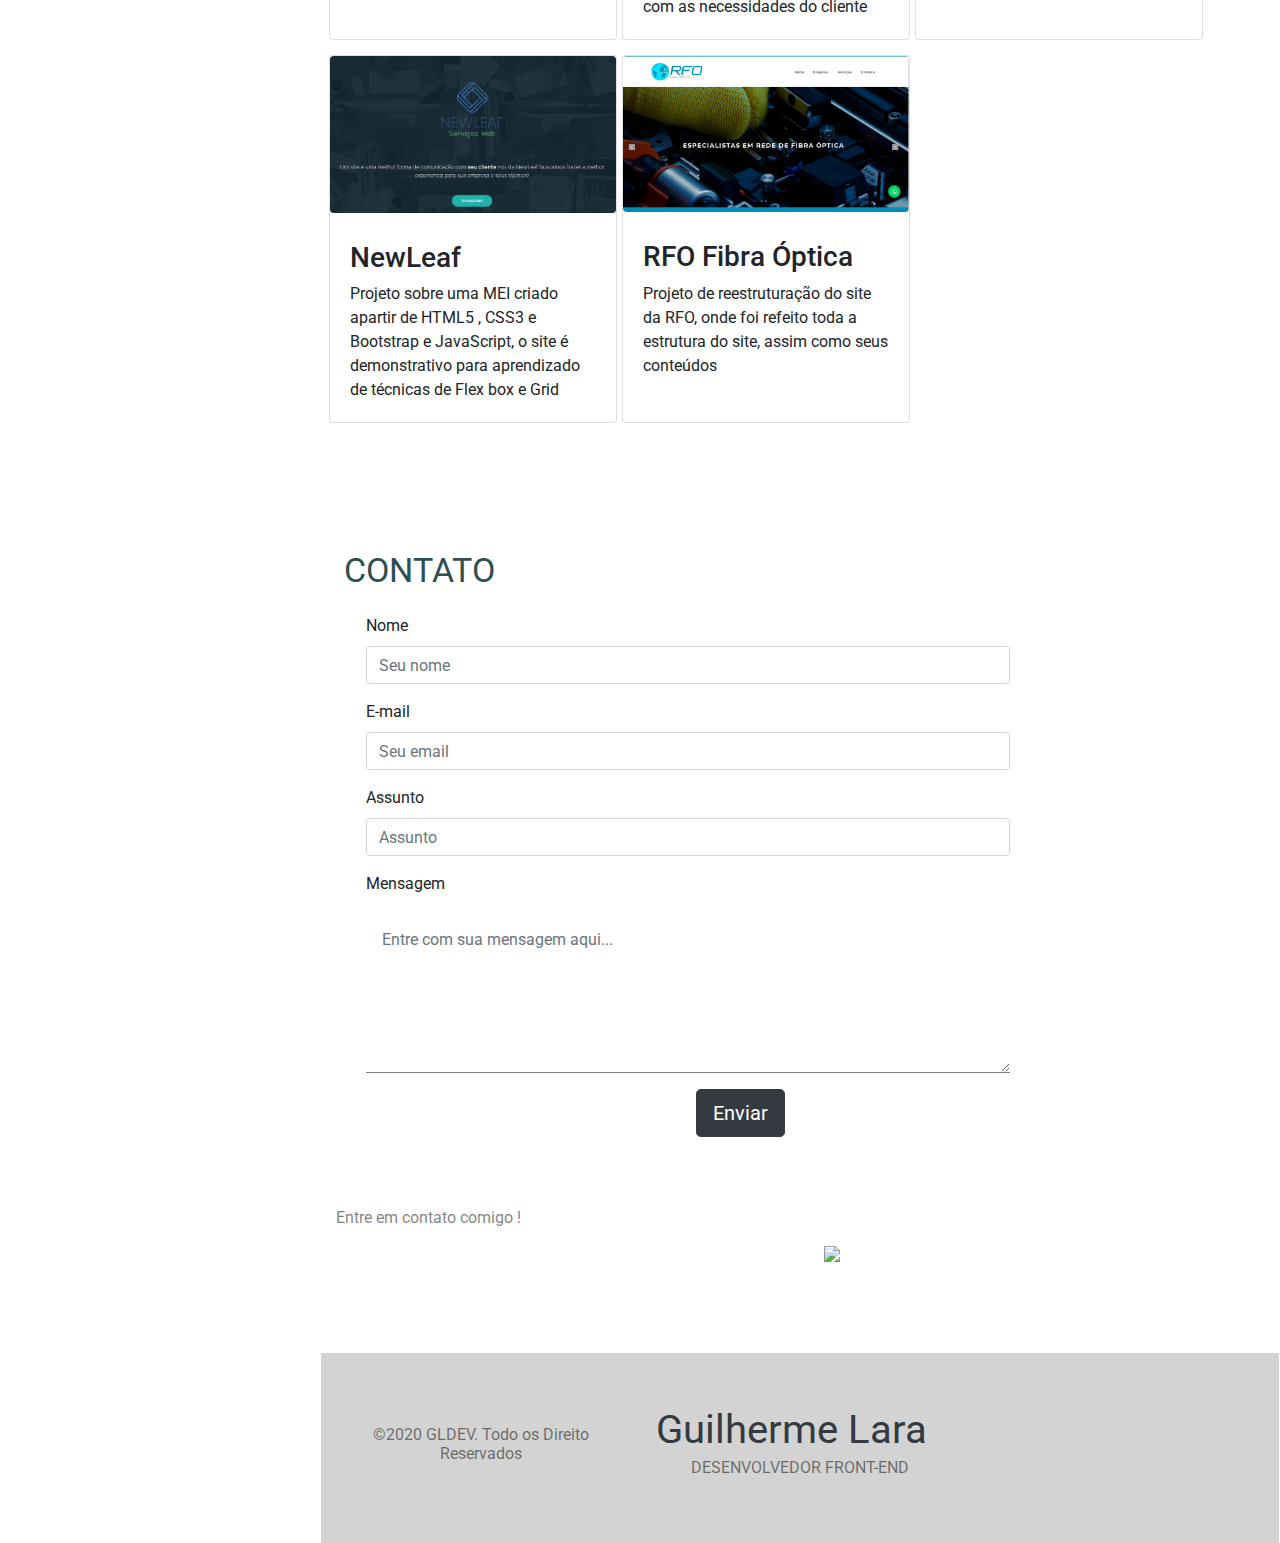
==== commit 59003548: "Update index.html" ====
--- a/index.html
+++ b/index.html
@@ -363,6 +363,7 @@
                                       </div>
                                     </div>
                                   </fieldset>
+                                <input type="hidden" name="_next" value="https://guilaradev.github.io/guilhermerdev.io/obrigado.html">
                            </form>
                         </div>
                         <div class="row py-5">
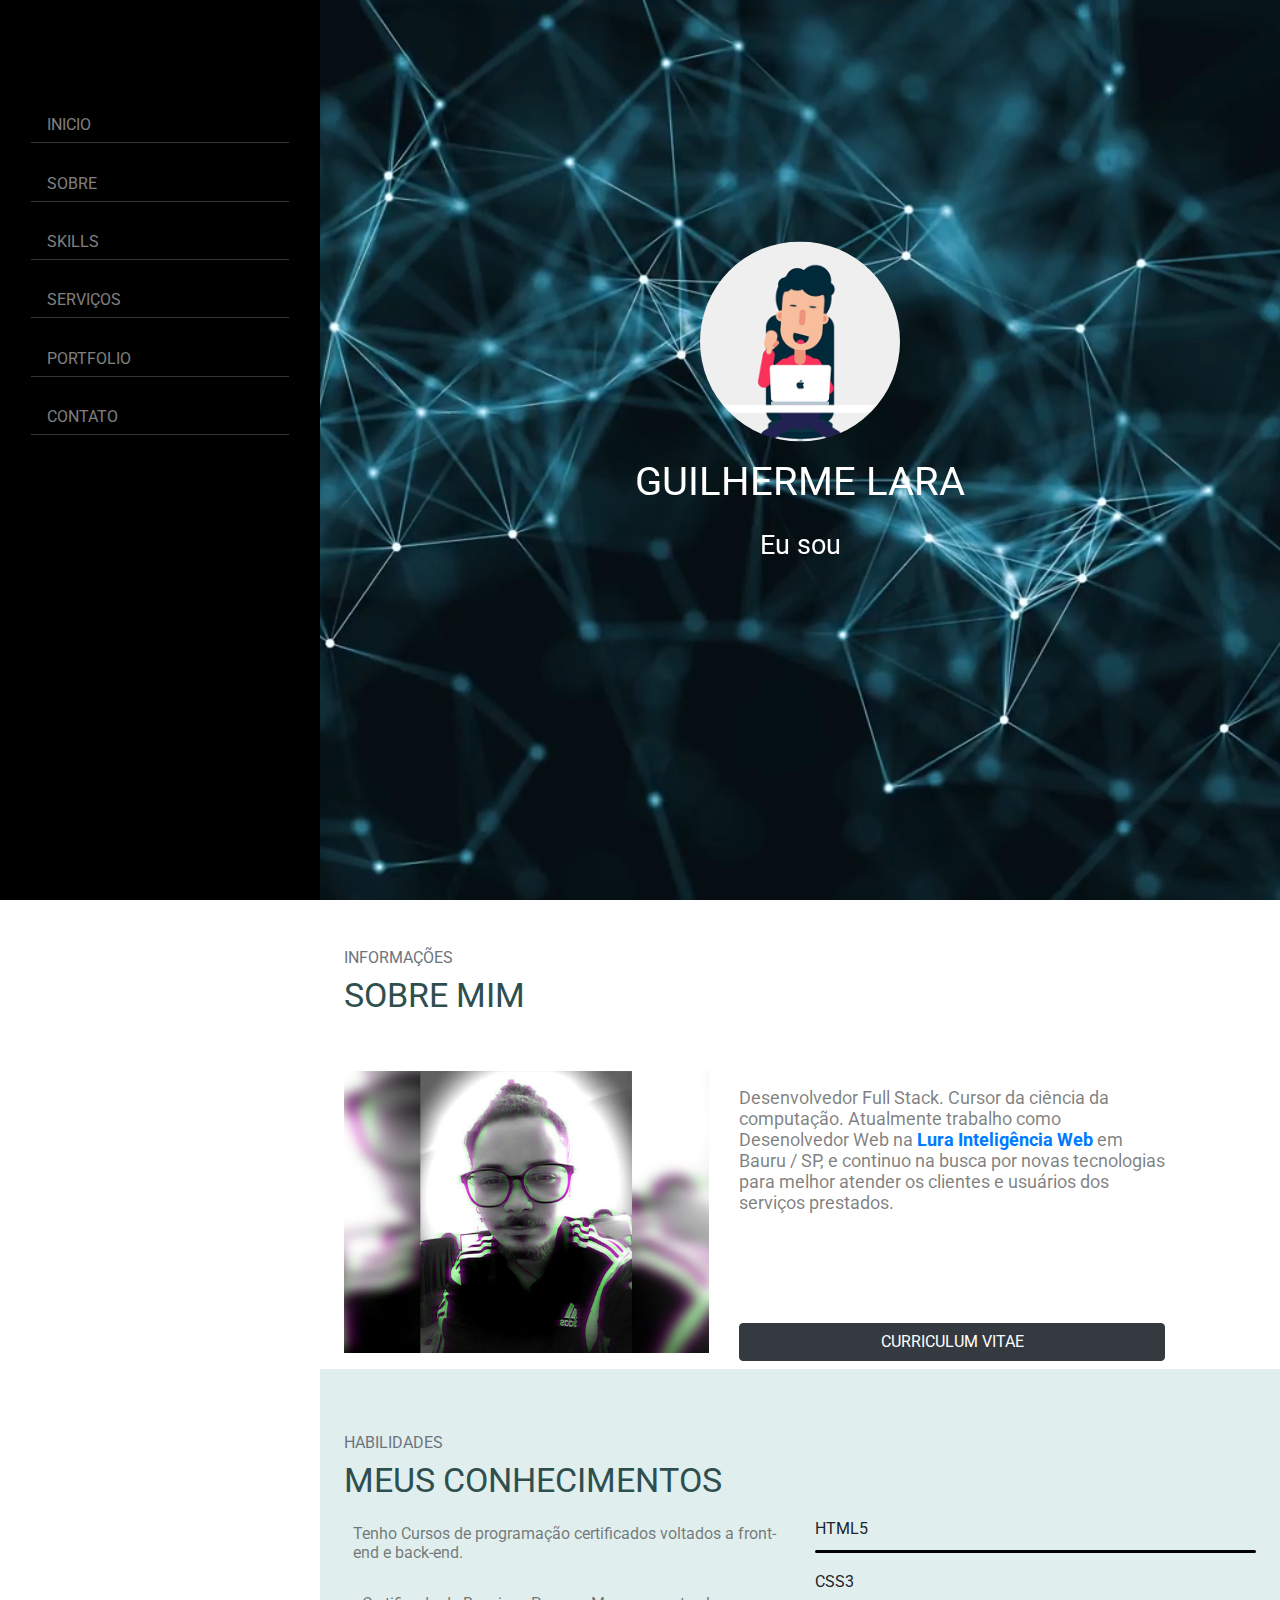
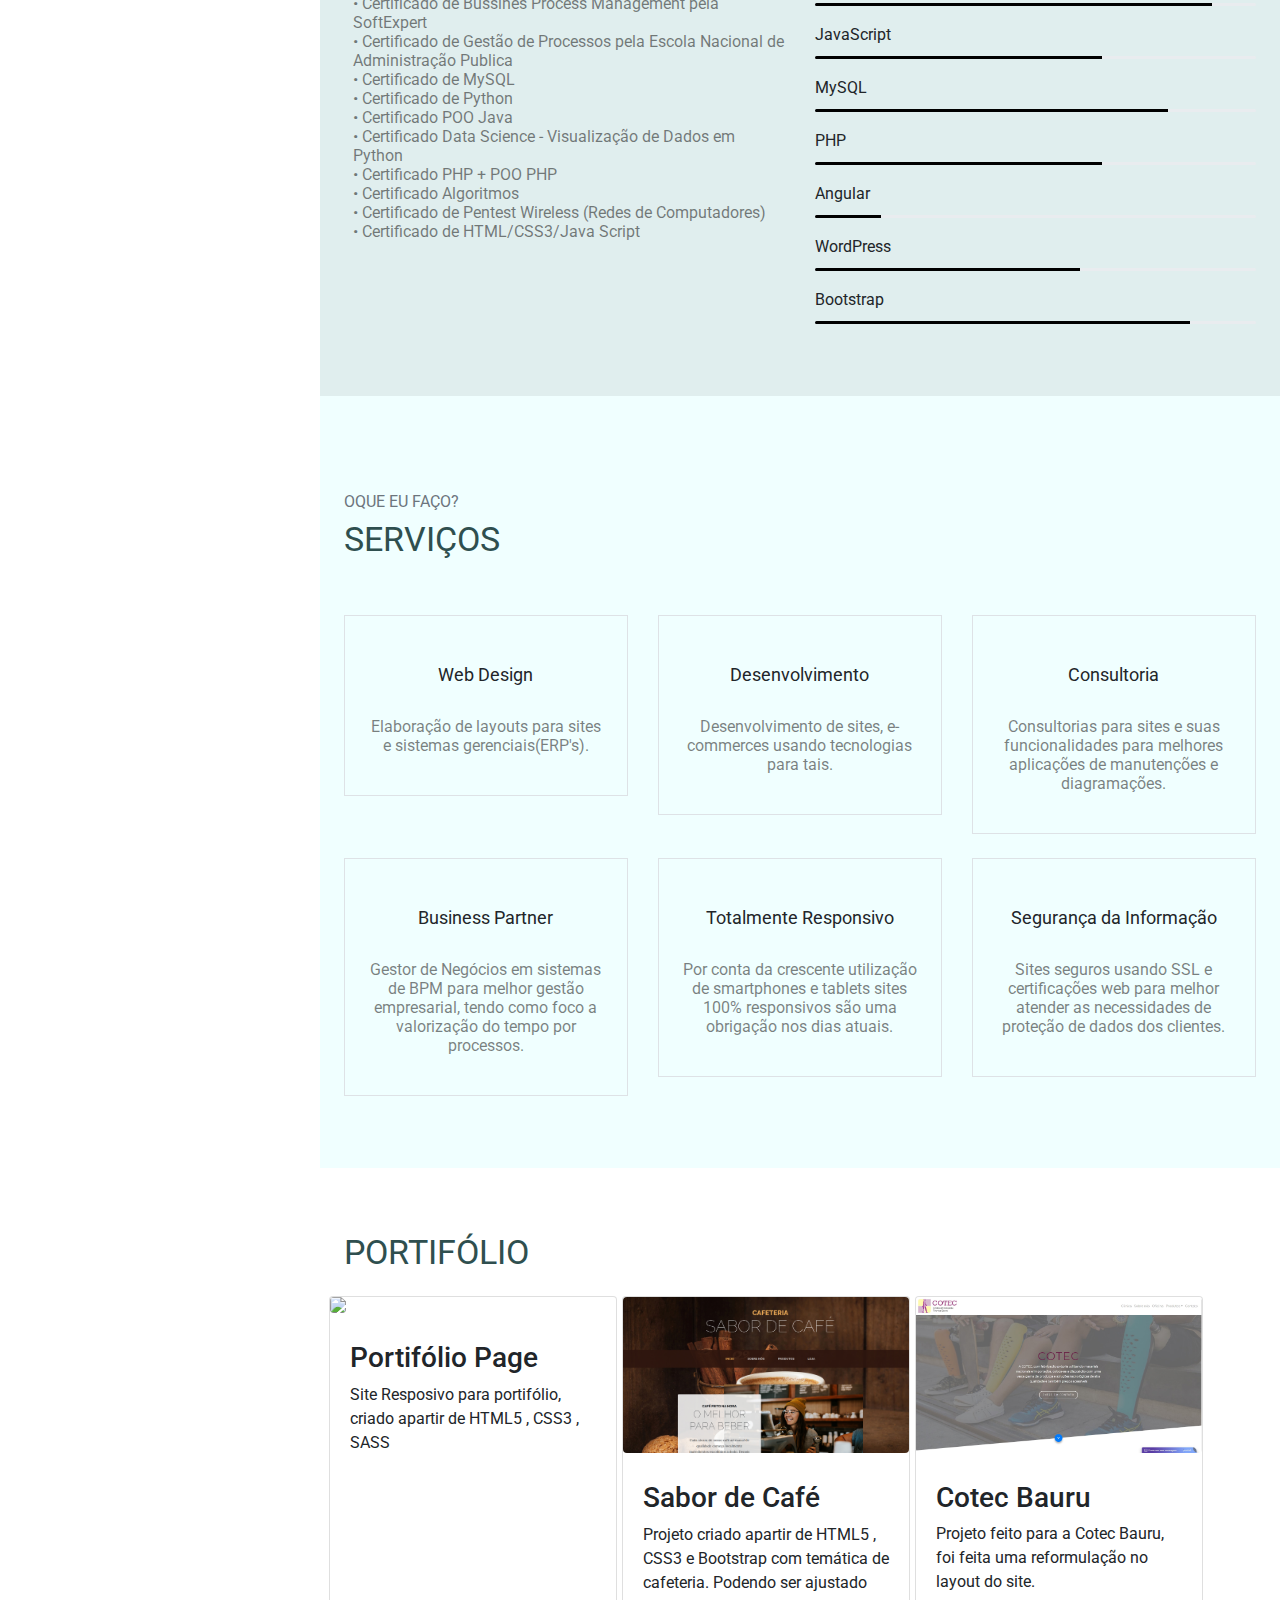
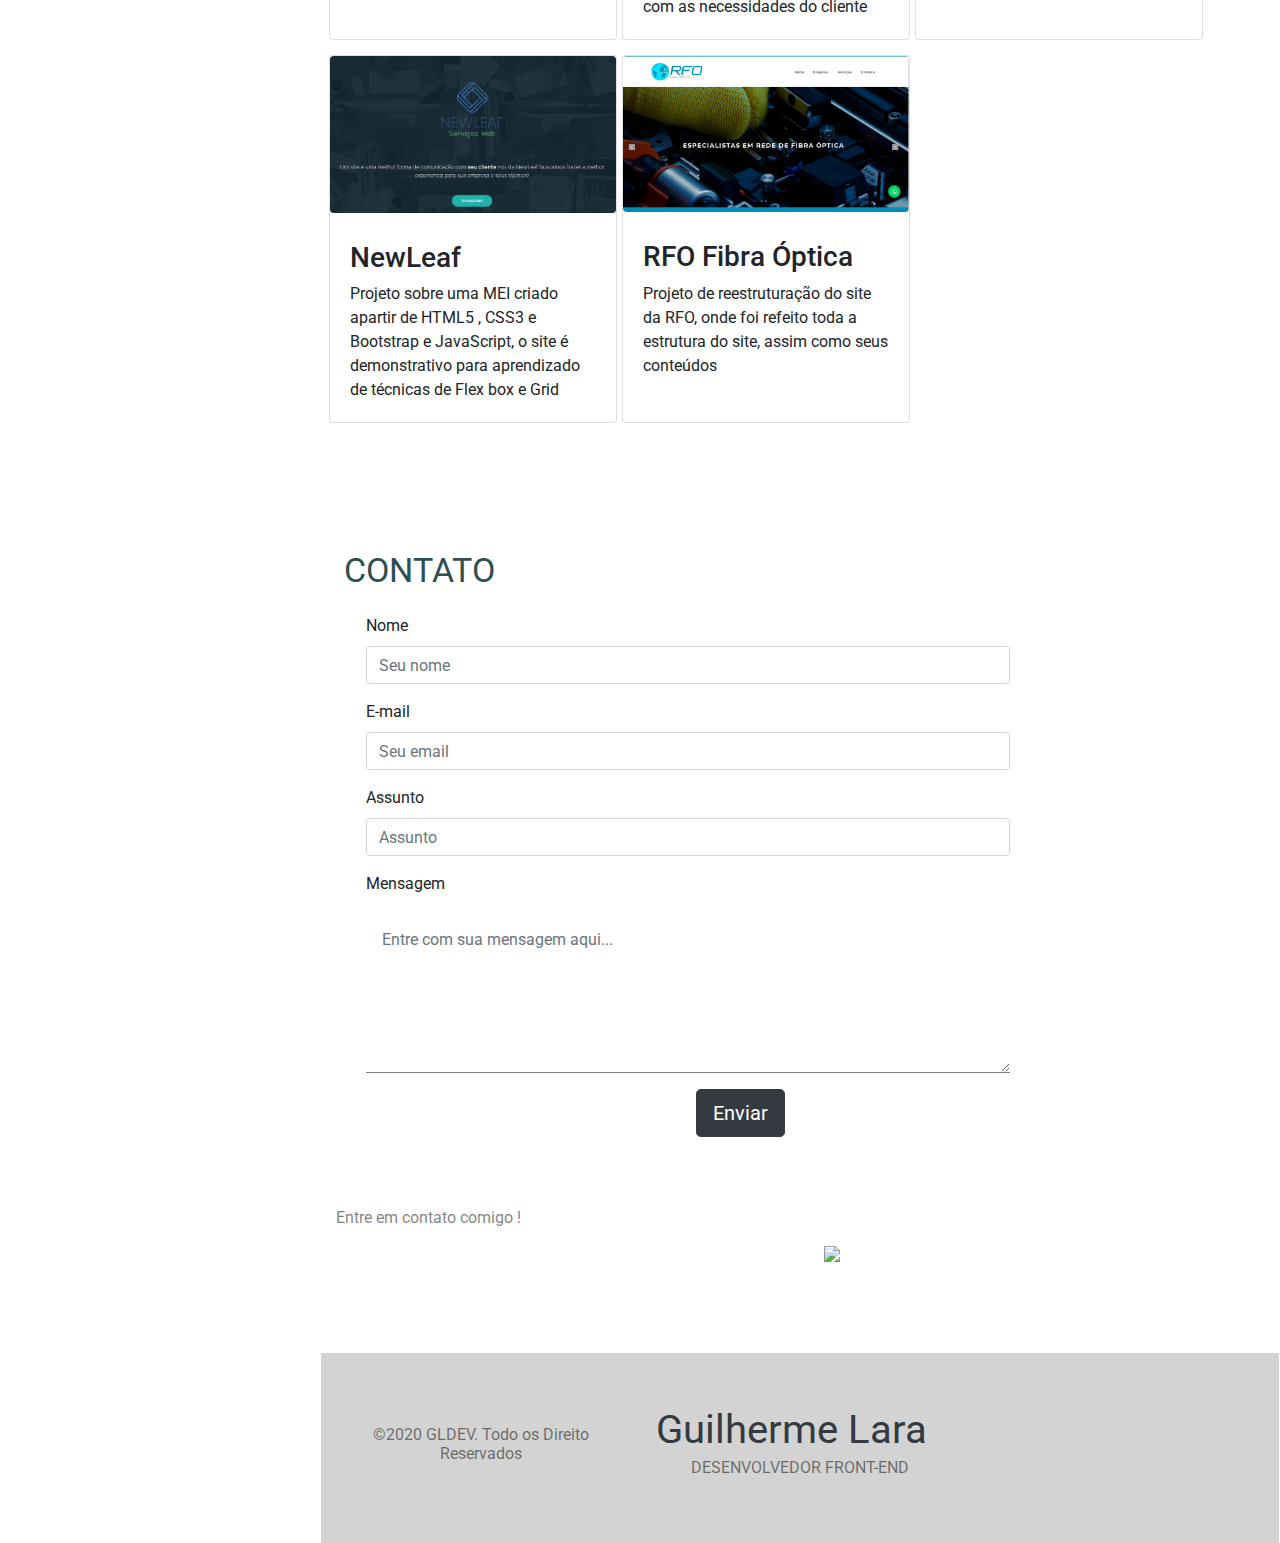
==== commit 76024343: "confirmação envio de email" ====
--- a/index.html
+++ b/index.html
@@ -271,7 +271,7 @@
                     </div>
                     <div class="row">
                         <div class="card" style="width: 18rem; margin-bottom: 15px; margin-right: 5px;">
-                            <a href="https://guilherme-a-lara.github.io/portifoliopage/" target="_blank"> <img src="assets/portifolio.PNG" class="figure-img img-fluid rounded"></a>
+                            <a href="https://guilaradev.github.io/portifoliopage/" target="_blank"> <img src="assets/portifolio.PNG" class="figure-img img-fluid rounded"></a>
                             <div class="card-body">
                                 <h3>Portifólio Page</h3>
                                 <p class="card-text">Site Resposivo para portifólio, criado apartir de HTML5 , CSS3 , SASS</p>
@@ -279,7 +279,7 @@
                         </div>
 
                         <div class="card" style="width: 18rem; margin-bottom: 15px; margin-right: 5px;">
-                            <a href="https://guilherme-a-lara.github.io/sabordecafe/" target="_blank"> 
+                            <a href="https://guilaradev.github.io/sabordecafe/" target="_blank"> 
                                 <img src="assets/sabor_cafe.jpg" class="figure-img img-fluid rounded"></a>
                             <div class="card-body">
                                 <h3>Sabor de Café</h3>
@@ -363,7 +363,7 @@
                                       </div>
                                     </div>
                                   </fieldset>
-                                <input type="hidden" name="_next" value="https://guilaradev.github.io/guilhermerdev.io/obrigado.html">
+                                <input type="hidden" name="_next" value="obrigado.html">
                            </form>
                         </div>
                         <div class="row py-5">
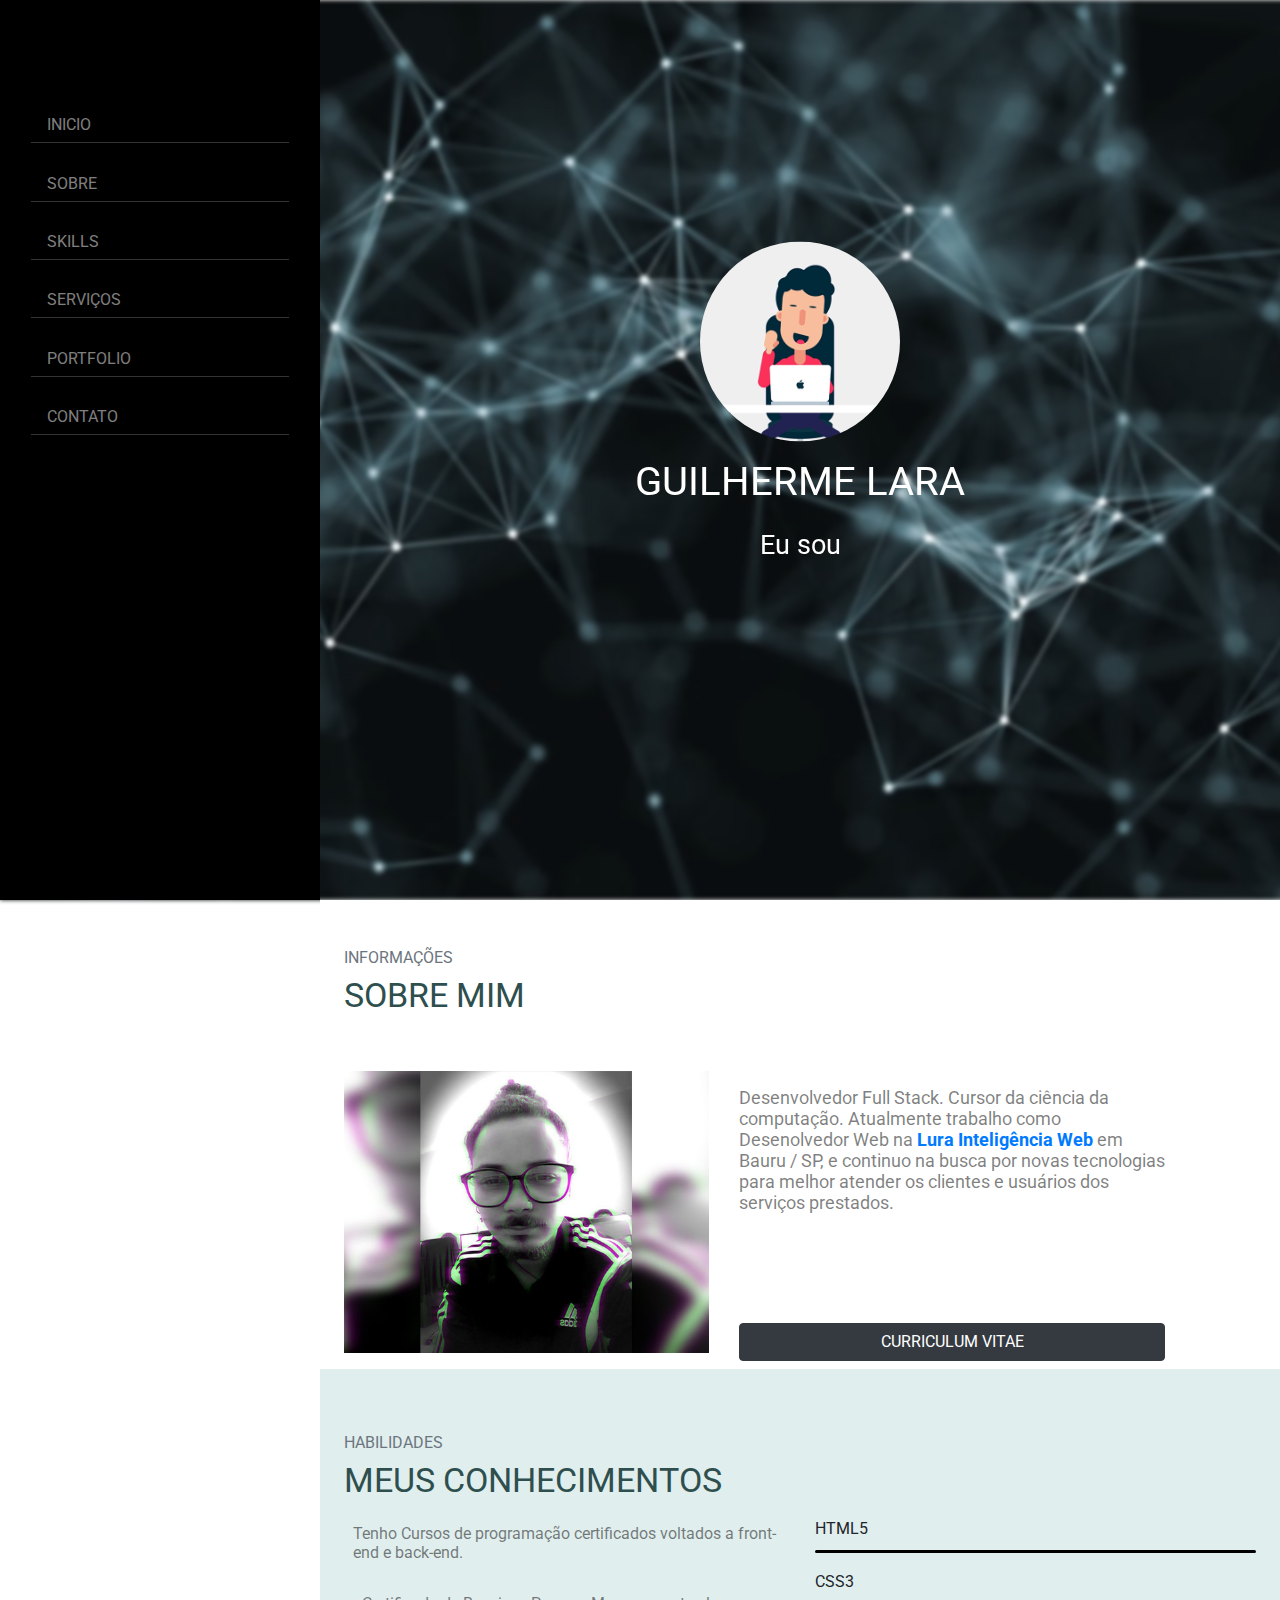
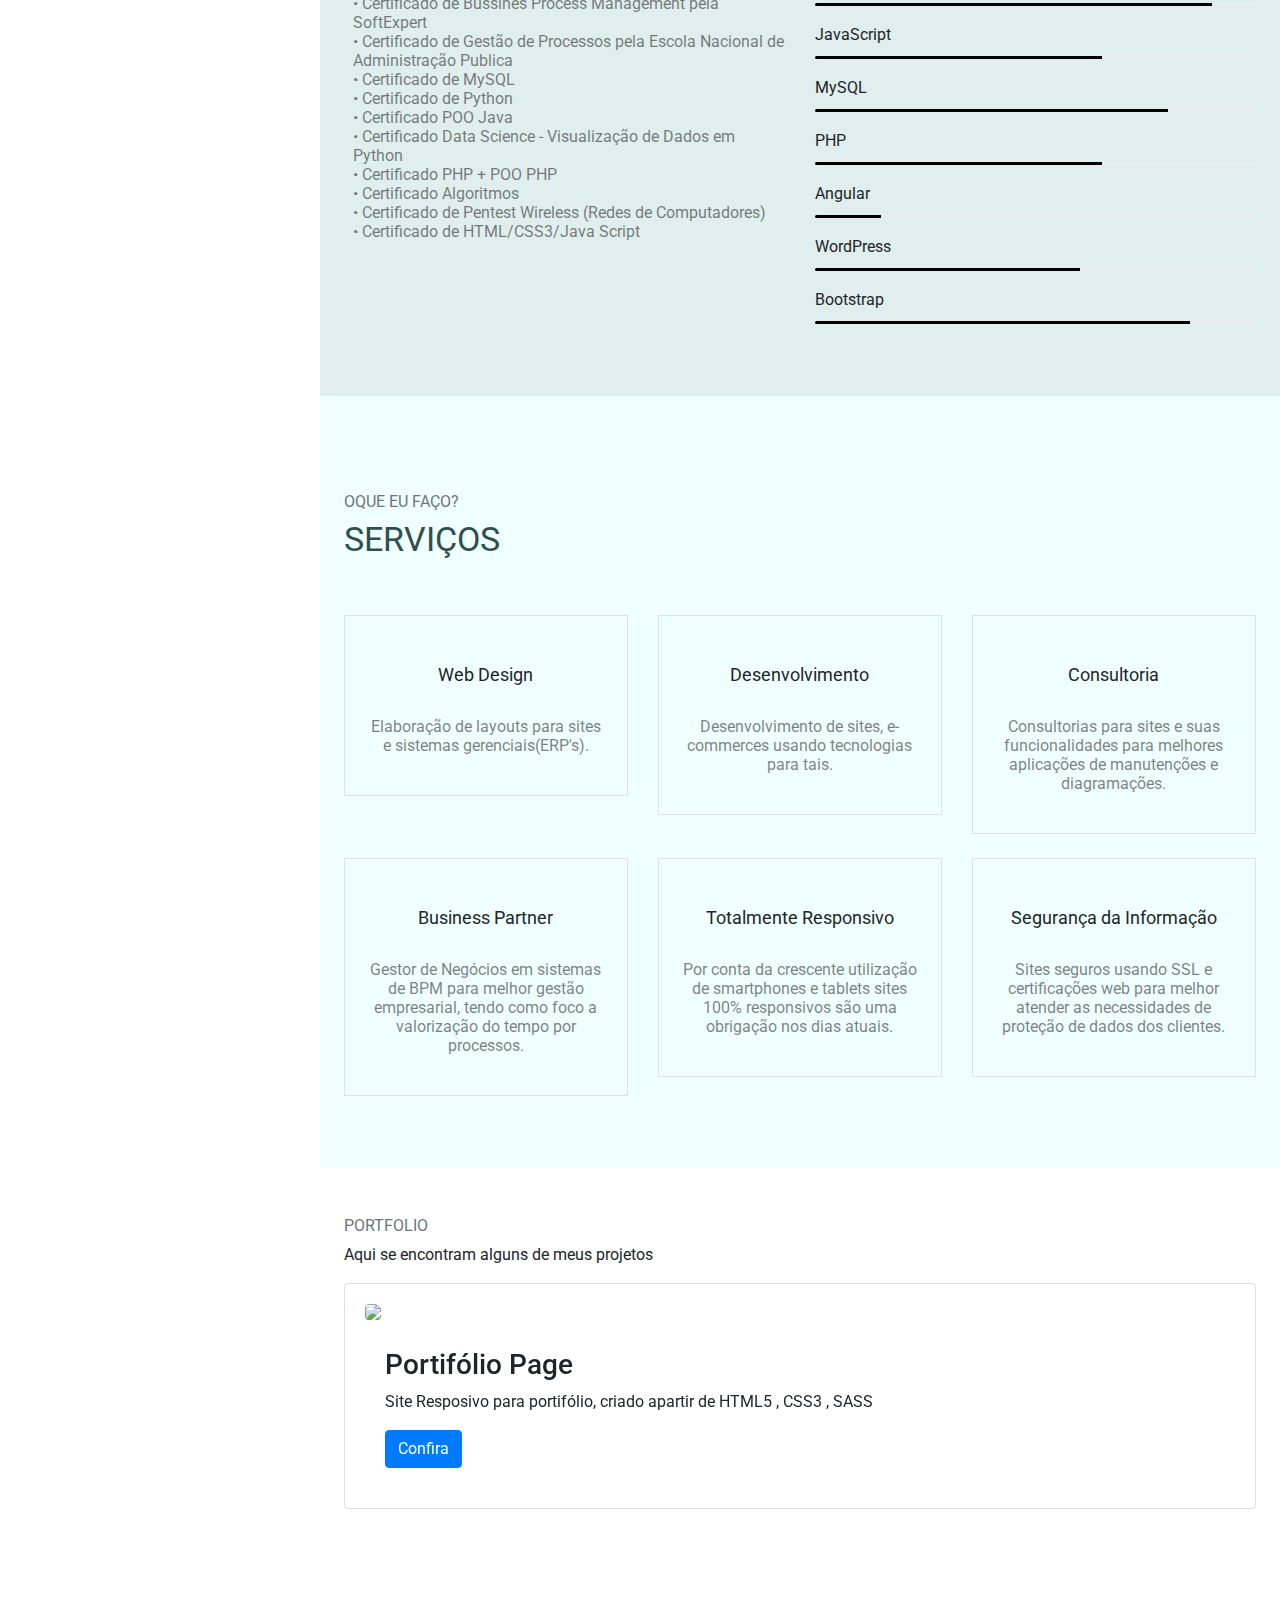
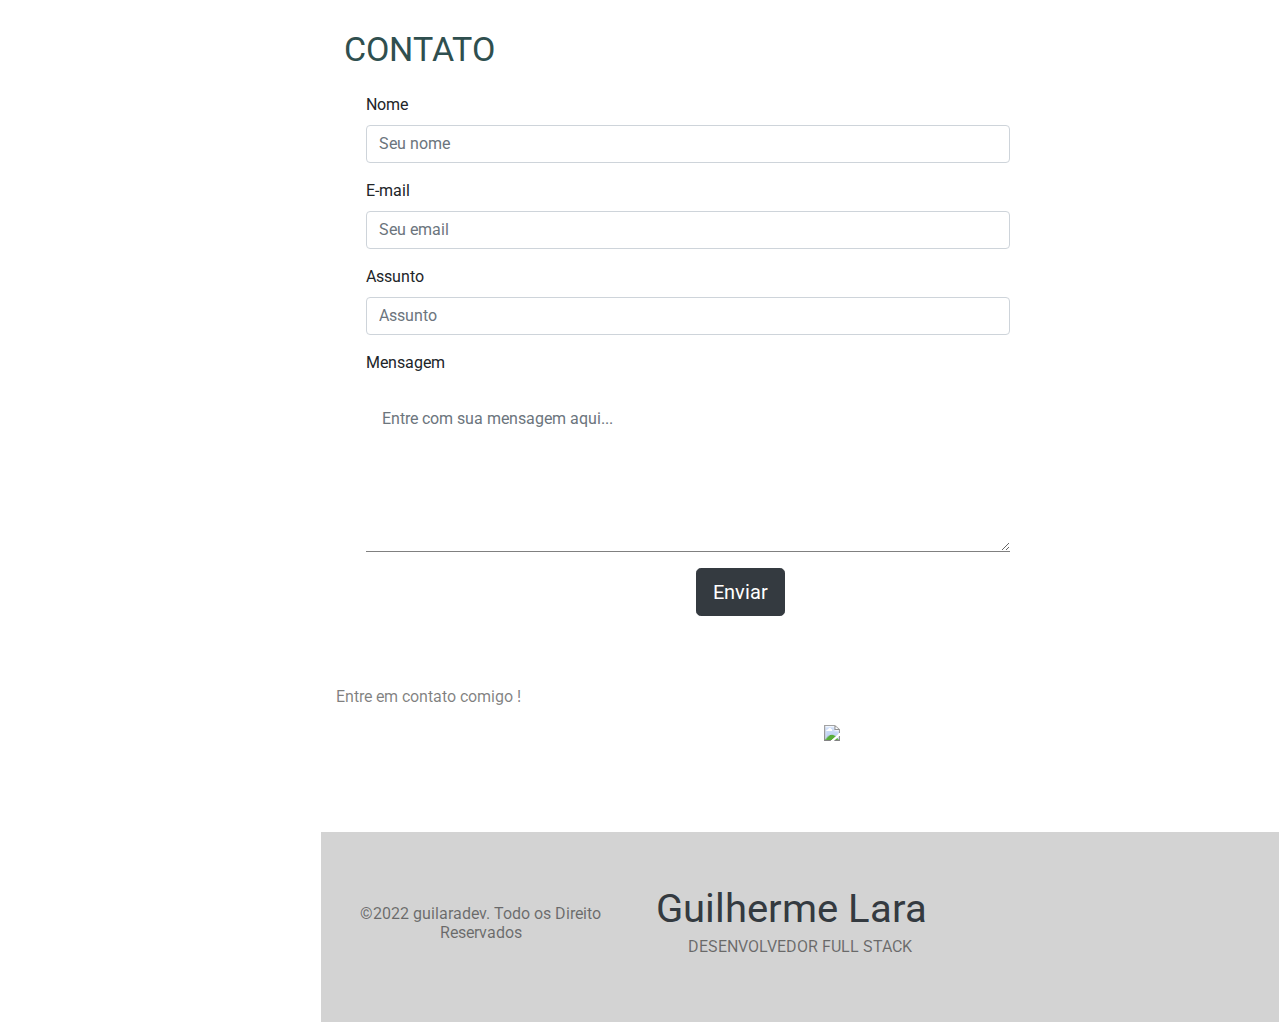
==== commit 84f86671: "links" ====
--- a/index.html
+++ b/index.html
@@ -1,416 +1,431 @@
 <!DOCTYPE html>
 <html lang="en">
-
-<head>
-    <meta charset="UTF-8">
-    <meta name="viewport" content="width=device-width, initial-scale=1.0">
-    <title>DEV | Guilherme Lara</title>
-
-    <link rel="stylesheet" href="https://stackpath.bootstrapcdn.com/bootstrap/4.4.1/css/bootstrap.min.css" integrity="sha384-Vkoo8x4CGsO3+Hhxv8T/Q5PaXtkKtu6ug5TOeNV6gBiFeWPGFN9MuhOf23Q9Ifjh" crossorigin="anonymous">
-    <link rel="stylesheet" href="https://pro.fontawesome.com/releases/v5.10.0/css/all.css" integrity="sha384-AYmEC3Yw5cVb3ZcuHtOA93w35dYTsvhLPVnYs9eStHfGJvOvKxVfELGroGkvsg+p" crossorigin="anonymous"/>
-    <link rel="stylesheet" href="./style.css">
-</head>
-
-<body>
-
-    <!-- header area -->
-    <header id="header">
-        <div class="row m-0">
+   <head>
+      <meta charset="UTF-8">
+      <meta name="viewport" content="width=device-width, initial-scale=1.0">
+      <title>DEV | Guilherme Lara</title>
+      <link rel="stylesheet" href="vendor/owl.carousel.min.css">
+      <link rel="stylesheet" href="vendor/owl.theme.default.min.css">
+      <link rel="stylesheet" href="https://stackpath.bootstrapcdn.com/bootstrap/4.4.1/css/bootstrap.min.css" integrity="sha384-Vkoo8x4CGsO3+Hhxv8T/Q5PaXtkKtu6ug5TOeNV6gBiFeWPGFN9MuhOf23Q9Ifjh" crossorigin="anonymous">
+      <link rel="stylesheet" href="https://pro.fontawesome.com/releases/v5.10.0/css/all.css" integrity="sha384-AYmEC3Yw5cVb3ZcuHtOA93w35dYTsvhLPVnYs9eStHfGJvOvKxVfELGroGkvsg+p" crossorigin="anonymous"/>
+      <link rel="stylesheet" href="./style.css">
+   </head>
+   <body>
+      <!-- header area -->
+      <header id="header">
+         <div class="row m-0">
             <div class="col-3 bgcolor-nav">
-                <nav class="primary-nav navbar-expand-md">
-                    <div class="site-title text-center text-light py-5">
-
-                    </div>
-                    <div class="d-flex flex-column">
-                        <a href="#home" class="nav-item nav-link text-white-50 font-staat font-size-16 active">Inicio</a>
-                        <a href="#about_me" class="nav-item nav-link text-white-50 font-staat font-size-16 active">Sobre</a>
-                        <a href="#services" class="nav-item nav-link text-white-50 font-staat font-size-16 active">Skills</a>
-                        <a href="#serviços" class="nav-item nav-link text-white-50 font-staat font-size-16 active">Serviços</a>
-                        <a href="#portfolio" class="nav-item nav-link text-white-50 font-staat font-size-16 active">Portfolio</a>
-                        <a href="#footer" class="nav-item nav-link text-white-50 font-staat font-size-16 active">Contato</a>
-                    </div>
-                </nav>
+               <nav class="primary-nav navbar-expand-md">
+                  <div class="site-title text-center text-light py-5">
+                  </div>
+                  <div class="d-flex flex-column">
+                     <a href="#home" class="nav-item nav-link text-white-50 font-staat font-size-16 active">Inicio</a>
+                     <a href="#about_me" class="nav-item nav-link text-white-50 font-staat font-size-16 active">Sobre</a>
+                     <a href="#services" class="nav-item nav-link text-white-50 font-staat font-size-16 active">Skills</a>
+                     <a href="#serviços" class="nav-item nav-link text-white-50 font-staat font-size-16 active">Serviços</a>
+                     <a href="#portfolio" class="nav-item nav-link text-white-50 font-staat font-size-16 active">Portfolio</a>
+                     <a href="#footer" class="nav-item nav-link text-white-50 font-staat font-size-16 active">Contato</a>
+                  </div>
+               </nav>
             </div>
-        </div>
-        <button class="toggle-button"><span class="fas fa-bars fa-2x"></span></button>
-        <div class="social">
+         </div>
+         <button class="toggle-button"><span class="fas fa-bars fa-2x"></span></button>
+         <div class="social">
             <span class="mr-3"><i class="fab fa-facebook-f"><a href=""></a></i></span>
             <span class="mr-3"><i class="fab fa-twitter"></i></span>
             <span class="mr-3"><i class="fab fa-instagram"></i></span>
             <span class="mr-3"><i class="fab fa-github"></i></span>
             <span class="mr-3"><i class="fab fa-linkedin"></i></span>
             <span class="mr-3"><i class="fab fa-dribbble"></i></span>
-        </div>
-    </header>
-    <!-- #header area -->
-
-    <main id="site-main">
-        <div class="row m-0">
+         </div>
+      </header>
+      <!-- #header area -->
+      <main id="site-main">
+         <div class="row m-0">
             <div class="col-md-9 offset-md-3 px-0">
-
-                <!-- site-banner area -->
-                <section class="site-banner" id="home">
-                    <div class="banner-area">
-                        <video playsinline autoplay muted loop poster="polina.jpg" id="bg_video">
-                            <source src="polina.webm" type="video/webm">
-                            <source src="assets/video-background.mp4" type="video/mp4">
-                          </video>
-                        <div class="author text-center">
-                            <div class="author-img"></div>
-                            <h1 class="text-white font-staat font-size-40 text-uppercase py-3">Guilherme Lara</h1>
-                            <h5 class="text-white font-staat font-size-27">Eu sou <span id="typed"></span></h5>
-                        </div>
-                    </div>
-                </section>
-                <!-- #site-banner area -->
-
-                <!-- about me area -->
-                <section class="about px-4 " id="about_me">
-                    <div class="me py-5">
-                        <h5 class="text-uppercase font-staat font-size-16 text-muted">Informações</h5>
-                        <h1 class="text-uppercase font-staat font-size-34">Sobre Mim</h1>
-                    </div>
-                    <div class="row m-0">
-                        <div class="col-sm-5 pl-0">
-                            <img src="./assets/new-foto.jpg" alt="profile image" class="img-fluid">
-                        </div>
+               <!-- site-banner area -->
+               <section class="site-banner" id="home">
+                  <div class="banner-area">
+                     <video playsinline autoplay muted loop poster="polina.jpg" id="bg_video">
+                        <source src="polina.webm" type="video/webm">
+                        <source src="assets/video-background.mp4" type="video/mp4">
+                     </video>
+                     <div class="author text-center">
+                        <div class="author-img"></div>
+                        <h1 class="text-white font-staat font-size-40 text-uppercase py-3">Guilherme Lara</h1>
+                        <h5 class="text-white font-staat font-size-27">Eu sou <span id="typed"></span></h5>
+                     </div>
+                  </div>
+               </section>
+               <!-- #site-banner area -->
+               <!-- about me area -->
+               <section class="about px-4 " id="about_me">
+                  <div class="me py-5">
+                     <h5 class="text-uppercase font-staat font-size-16 text-muted">Informações</h5>
+                     <h1 class="text-uppercase font-staat font-size-34">Sobre Mim</h1>
+                  </div>
+                  <div class="row m-0">
+                     <div class="col-sm-5 pl-0">
+                        <img src="./assets/new-foto.jpg" alt="profile image" class="img-fluid">
+                     </div>
+                     <div class="col-sm-6">
+                        <h6 class="text-uppercase font-staat font-size-16 text-muted"></h6>
+                        <!-- <h5 class="font-ram font-size-20 py-2">Eu sou Guilherme Lara , <span id="typed_2"></span></h5>-->
+                        <p class="font-staat text-black-50 py-2">
+                           Desenvolvedor Full Stack.
+                           Cursor da ciência da computação. Atualmente trabalho como Desenolvedor Web na <b><a href="https://www.instagram.com/luraweb/" target="_blank">Lura Inteligência Web</a></b> em Bauru / SP, e continuo na busca por novas tecnologias para melhor atender os clientes e usuários dos serviços prestados.
+                        </p>
+                        <div class="d-flex flex-row flex-wrap justify-content-between py-4">
+                           <a style="font-size: 25px; color: #4F4F4F;" href="https://www.facebook.com/gui.a.lara" target="_blank"><span class="mr-2"><i class="fab fa-facebook-f"></i></span></a>
+                           <a style="font-size: 25px; color: #4F4F4F;" href="https://twitter.com/guilaradev" target="_blank"><span class="mr-2"><i class="fab fa-twitter"></i></span></a>
+                           <a style="font-size: 25px; color: #4F4F4F;" href="https://www.instagram.com/guilaradev/?hl=pt-br" target="_blank"><span class="mr-2"><i class="fab fa-instagram"></i></span></a>
+                           <a style="font-size: 25px; color: #4F4F4F;" href="https://github.com/guilaradev" target="_blank"><span class="mr-2"><i class="fab fa-github"></i></span></a>
+                           <a style="font-size: 25px; color: #4F4F4F;" href="https://www.linkedin.com/in/guilaradev/" target="_blank"><span class="mr-2"><i class="fab fa-linkedin"></i></span></a>
+                           <a style="font-size: 25px; color: #4F4F4F;" href="https://api.whatsapp.com/send?phone=5514996430356" target="_blank"><span class="mr-2"><i class="fas fa-phone"></i></span></a>
+                        </div>
+                        <button class="curriculo btn btn-dark text-uppercase mr-3 mb-2"><a class="cv"  style="text-decoration:none; color:#fff;" href="https://drive.google.com/file/d/1nQOci9Dq_4hm4Pq4xdmCjzEmXub_yHFK/view?usp=sharing" target="_blank">Curriculum Vitae</a></button>
+                     </div>
+                  </div>
+               </section>
+               <!-- #about me area -->
+               <!-- ability -->
+               <section class="skill service-bground px-4 py-5 bg-light" id="services">
+                  <div class="ability py-3">
+                     <h5 class="text-uppercase font-staat font-size-16 text-muted">Habilidades</h5>
+                     <h1 class="text-uppercase font-staat font-size-34">Meus Conhecimentos</h1>
+                  </div>
+                  <div class="row">
+                     <div class="col-sm-6 pl-4">
+                        <p class="font-staat font-size-16 text-black-50 pb-3">
+                           Tenho Cursos de programação certificados voltados a front-end e back-end.
+                        </p>
+                        <p class="font-staat font-size-16 text-black-50">
+                           • Certificado de Bussines Process Management pela SoftExpert <br>• Certificado de Gestão de Processos pela Escola Nacional de Administração Publica <br>• Certificado de MySQL<br> • Certificado de Python<br> • Certificado POO
+                           Java
+                           <br> • Certificado Data Science - Visualização de Dados em Python<br> • Certificado PHP + POO PHP <br>• Certificado Algoritmos <br>• Certificado de Pentest Wireless (Redes de Computadores)<br> • Certificado de HTML/CSS3/Java Script
+                        </p>
+                     </div>
+                     <div class="col-sm-6 bars">
+                        <div class="bar-1 mb-4">
+                           <div class="d-flex flex-row justify-content-between">
+                              <p class="font-staat font-size-16">HTML5</p>
+                              <span class="font-staat font-size-16"></span>
+                           </div>
+                           <div class="progress" style="height: 3px;">
+                              <div class="progress-bar bgcolor-black" role="progressbar" style="width:100%"></div>
+                           </div>
+                        </div>
+                        <div class="bar-1 mb-4">
+                           <div class="d-flex flex-row justify-content-between">
+                              <p class="font-staat font-size-16">CSS3</p>
+                              <span class="font-staat font-size-16"></span>
+                           </div>
+                           <div class="progress" style="height: 3px;">
+                              <div class="progress-bar bgcolor-black" role="progressbar" style="width:90%"></div>
+                           </div>
+                        </div>
+                        <div class="bar-1 mb-4">
+                           <div class="d-flex flex-row justify-content-between">
+                              <p class="font-staat font-size-16">JavaScript</p>
+                              <span class="font-ram font-size-16"></span>
+                           </div>
+                           <div class="progress" style="height: 3px;">
+                              <div class="progress-bar bgcolor-black" role="progressbar" style="width:65%"></div>
+                           </div>
+                        </div>
+                        <div class="bar-1 mb-4">
+                           <div class="d-flex flex-row justify-content-between">
+                              <p class="font-staat font-size-16">MySQL</p>
+                              <span class="font-ram font-size-16"></span>
+                           </div>
+                           <div class="progress" style="height: 3px;">
+                              <div class="progress-bar bgcolor-black" role="progressbar" style="width:80%"></div>
+                           </div>
+                        </div>
+                        <div class="bar-1 mb-4">
+                           <div class="d-flex flex-row justify-content-between">
+                              <p class="font-staat font-size-16">PHP</p>
+                              <span class="font-ram font-size-16"></span>
+                           </div>
+                           <div class="progress" style="height: 3px;">
+                              <div class="progress-bar bgcolor-black" role="progressbar" style="width:65%"></div>
+                           </div>
+                        </div>
+                        <div class="bar-1 mb-4">
+                           <div class="d-flex flex-row justify-content-between">
+                              <p class="font-staat font-size-16">Angular</p>
+                              <span class="font-ram font-size-16"></span>
+                           </div>
+                           <div class="progress" style="height: 3px;">
+                              <div class="progress-bar bgcolor-black" role="progressbar" style="width:15%"></div>
+                           </div>
+                        </div>
+                        <div class="bar-1 mb-4">
+                           <div class="d-flex flex-row justify-content-between">
+                              <p class="font-staat font-size-16">WordPress</p>
+                              <span class="font-ram font-size-16"></span>
+                           </div>
+                           <div class="progress" style="height: 3px;">
+                              <div class="progress-bar bgcolor-black" role="progressbar" style="width:60%"></div>
+                           </div>
+                        </div>
+                        <div class="bar-1 mb-4">
+                           <div class="d-flex flex-row justify-content-between">
+                              <p class="font-staat font-size-16">Bootstrap</p>
+                              <span class="font-ram font-size-16"></span>
+                           </div>
+                           <div class="progress" style="height: 3px;">
+                              <div class="progress-bar bgcolor-black" role="progressbar" style="width:85%"></div>
+                           </div>
+                        </div>
+                     </div>
+                  </div>
+               </section>
+               <!-- #ability -->
+               <!-- services -->
+               <section class="services-area px-4 py-5" id="serviços">
+                  <div class="do py-5">
+                     <h5 class="text-uppercase font-staat font-size-16 text-muted">Oque eu faço?</h5>
+                     <h1 class="text-uppercase font-staat font-size-34">Serviços</h1>
+                  </div>
+                  <div class="row">
+                     <div class="col-md-4 col-sm-6 mb-4 text-center">
+                        <div class="panel border p-4">
+                           <span class="icon text-secondary"><i class="fas fa-laptop fa-3x"></i></span>
+                           <h4 class="font-staat py-4">Web Design</h4>
+                           <p class="font-staat font-size-16 text-black-50">
+                              Elaboração de layouts para sites e sistemas gerenciais(ERP's).
+                           </p>
+                        </div>
+                     </div>
+                     <div class="col-md-4 col-sm-6 mb-4 text-center">
+                        <div class="panel border p-4">
+                           <span class="icon text-secondary"><i class="fas fa-code fa-3x"></i></span>
+                           <h4 class="font-staat py-4">Desenvolvimento</h4>
+                           <p class="font-staat font-size-16 text-black-50">
+                              Desenvolvimento de sites, e-commerces usando tecnologias para tais.
+                           </p>
+                        </div>
+                     </div>
+                     <div class="col-md-4 col-sm-6 mb-4 text-center">
+                        <div class="panel border p-4">
+                           <span class="icon text-secondary"><i class="fas fa-comment fa-3x"></i></span>
+                           <h4 class="font-staat py-4">Consultoria</h4>
+                           <p class="font-staat font-size-16 text-black-50">
+                              Consultorias para sites e suas funcionalidades para melhores aplicações de manutenções e diagramações.
+                           </p>
+                        </div>
+                     </div>
+                     <div class="col-md-4 col-sm-6 mb-4 text-center">
+                        <div class="panel border p-4">
+                           <span class="icon text-secondary"><i class="fas fa-share-alt fa-3x"></i></span>
+                           <h4 class="font-staat py-4">Business Partner </h4>
+                           <p class="font-staat font-size-16 text-black-50">
+                              Gestor de Negócios em sistemas de BPM para melhor gestão empresarial, tendo como foco a valorização do tempo por processos.
+                           </p>
+                        </div>
+                     </div>
+                     <div class="col-md-4 col-sm-6 mb-4 text-center">
+                        <div class="panel border p-4">
+                           <span class="icon text-secondary"><i class="fas fa-mobile-alt fa-3x"></i></span>
+                           <h4 class="font-staat py-4">Totalmente Responsivo</h4>
+                           <p class="font-staat font-size-16 text-black-50">
+                              Por conta da crescente utilização de smartphones e tablets  sites 100% responsivos são uma obrigação nos dias atuais.
+                           </p>
+                        </div>
+                     </div>
+                     <div class="col-md-4 col-sm-6 mb-4 text-center">
+                        <div class="panel border p-4">
+                           <span class="icon text-secondary"><i class="fas fa-terminal fa-3x"></i></span>
+                           <h4 class="font-staat py-4">Segurança da Informação</h4>
+                           <p class="font-staat font-size-16 text-black-50">
+                              Sites seguros usando SSL e certificações web para melhor atender as necessidades de proteção de dados dos clientes.
+                           </p>
+                        </div>
+                     </div>
+                  </div>
+               </section>
+               <!-- #services -->
+               <!-- Portifólio -->
+               <section class="work py-5 px-4" id="portfolio">
+                <h2 class="portf text-uppercase font-staat font-size-16 text-muted">Portfolio</h2>
+                <p class="portfp">Aqui se encontram alguns de meus projetos</p>
+                  <div id="carousel-example-multi" class="carousel slide carousel-multi-item v-2" data-ride="carousel">
+                     <!--Controls-->
+                     <!--/.Controls-->
+                     <!-- Indicators -->
+                     <ol class="carousel-indicators">
+                        <li data-target="#carousel-example-multi" data-slide-to="0" class="active"></li>
+                        <li data-target="#carousel-example-multi" data-slide-to="1"></li>
+                        <li data-target="#carousel-example-multi" data-slide-to="2"></li>
+                        <li data-target="#carousel-example-multi" data-slide-to="3"></li>
+                        <li data-target="#carousel-example-multi" data-slide-to="4"></li>
+                    
+                     </ol>
+                     <!--/.Indicators-->
+                     <div class="carousel-inner v-2" role="listbox">
+                        <div class="carousel-item active">
+                           <div>
+                              <div class="card mb-2">
+                                 <div class="card-body">
+                                    <img src="assets/portifolio.PNG" class="figure-img img-fluid rounded">
+                                    <div class="card-body">
+                                       <h3>Portifólio Page</h3>
+                                       <p class="card-text">Site Resposivo para portifólio, criado apartir de HTML5 , CSS3 , SASS</p>
+                                       <a   href="https://guilaradev.github.io/portifoliopage/" target="_blank" class="btn btn-primary btn-md btn-rounded">Confira</a>
+                                    </div>
+                                 </div>
+                              </div>
+                           </div>
+                        </div>
+                        <div class="carousel-item">
+                           <div>
+                              <div class="card mb-2">
+                                 <div class="card-body">
+                                    <img src="assets/sabor_cafe.jpg" class="figure-img img-fluid rounded">
+                                    <div class="card-body">
+                                       <h3>Sabor de Café</h3>
+                                       <p class="card-text">Projeto criado apartir de HTML5 , CSS3 e Bootstrap com temática de cafeteria. Podendo ser ajustado com as necessidades do cliente</p>
+                                       <a  href="https://guilaradev.github.io/sabordecafe/" target="_blank" class="btn btn-primary btn-md btn-rounded">Confira</a>
+                                    </div>
+                                 </div>
+                              </div>
+                           </div>
+                        </div>
+                        <div class="carousel-item">
+                           <div>
+                              <div class="card mb-2">
+                                 <div class="card-body">
+                                    <img src="assets/cotec.jpg" class="figure-img img-fluid rounded">
+                                    <div class="card-body">
+                                       <h3>Cotec Bauru</h3>
+                                       <p class="card-text">Projeto feito para a Cotec Bauru, foi feita uma reformulação no layout do site.</p>
+                                       <a   href="https://www.cotecbauru.com.br" target="_blank" class="btn btn-primary btn-md btn-rounded">Confira</a>
+                                    </div>
+                                 </div>
+                              </div>
+                           </div>
+                        </div>
+                        <div class="carousel-item">
+                           <div>
+                              <div class="card mb-2">
+                                 <div class="card-body">
+                                    <img src="assets/newleaf.jpg" class="figure-img img-fluid rounded">
+                                    <div class="card-body">
+                                       <h3>NewLeaf</h3>
+                                       <p class="card-text">Projeto sobre uma MEI criado apartir de HTML5 , CSS3 e Bootstrap e JavaScript, o site é demonstrativo para aprendizado de técnicas de Flex box e Grid</p>
+                                       <a   href="https://newleaf.vercel.app/" target="_blank" class="btn btn-primary btn-md btn-rounded">Confira</a>
+                                    </div>
+                                 </div>
+                              </div>
+                           </div>
+                        </div>
+                        <div class="carousel-item">
+                           <div >
+                              <div class="card mb-2">
+                                 <div class="card-body">
+                                    <img src="assets/rfo-fibra-optica.jpg" class="figure-img img-fluid rounded">
+                                    <div class="card-body">
+                                       <h3>RFO Fibra Óptica</h3>
+                                       <p class="card-text">Projeto de reestruturação do site da RFO, onde foi refeito toda a estrutura do site, assim como seus conteúdos</p>
+                                       <a   href="https://rfofibraoptica.com.br" target="_blank" class="btn btn-primary btn-md btn-rounded">Confira</a>
+                                    </div>
+                                 </div>
+                              </div>
+                           </div>
+                        </div>
+                     </div>
+                  </div>
+               </section>
+               <footer id="footer" class="pt-5 px-3">
+                  <div id="contact_us">
+                     <div class="py-3 px-2">
+                        <h1 class="text-uppercase font-staat font-size-34">Contato</h1>
+                     </div>
+                     <div class="col-md-12">
+                        <form action="https://formsubmit.co/guilherme.lara.sec@outlook.com" method="POST">
+                           <fieldset>
+                              <!-- Name input-->
+                              <div class="form-group">
+                                 <label class="col-md-3 control-label" for="name">Nome</label>
+                                 <div class="col-md-9">
+                                    <input id="name" name="name" type="text" placeholder="Seu nome" class="form-control">
+                                 </div>
+                              </div>
+                              <!-- Email input-->
+                              <div class="form-group">
+                                 <label class="col-md-3 control-label" for="email">E-mail</label>
+                                 <div class="col-md-9">
+                                    <input id="email" name="email" type="text" placeholder="Seu email" class="form-control">
+                                 </div>
+                              </div>
+                              <!--- Assunto -->
+                              <div class="form-group">
+                                 <label class="col-md-3 control-label" for="message">Assunto</label>
+                                 <div class="col-md-9">
+                                    <input id="subject" name="subject" type="text" placeholder="Assunto" class="form-control">
+                                 </div>
+                              </div>
+                              <!-- Message body -->
+                              <div class="form-group">
+                                 <label class="col-md-3 control-label" for="message">Mensagem</label>
+                                 <div class="col-md-9">
+                                    <textarea class="form-control" id="message" name="message" placeholder="Entre com sua mensagem aqui..." rows="5"></textarea>
+                                 </div>
+                              </div>
+                              <!-- Form actions -->
+                              <div class="form-group">
+                                 <div class="col-md-6 text-right">
+                                    <button type="submit" class="btn btn-dark btn-lg">Enviar</button>
+                                 </div>
+                              </div>
+                           </fieldset>
+                           <input type="hidden" name="_next" value="https://guilaradev.github.io/guilhermerdev.io/obrigado.html">
+                        </form>
+                     </div>
+                     <div class="row py-5">
                         <div class="col-sm-6">
-                            <h6 class="text-uppercase font-staat font-size-16 text-muted"></h6>
-                            <!-- <h5 class="font-ram font-size-20 py-2">Eu sou Guilherme Lara , <span id="typed_2"></span></h5>-->
-                            <p class="font-staat text-black-50 py-2">
-                                Desenvolvedor Full Stack.
-                            Cursor da ciência da computação. Atualmente trabalho como Desenolvedor Web na <b><a href="https://www.instagram.com/luraweb/" target="_blank">Lura Inteligência Web</a></b> em Bauru / SP, e continuo na busca por novas tecnologias para melhor atender os clientes e usuários dos serviços prestados.
-                            </p>
-                         
-                            <div class="d-flex flex-row flex-wrap justify-content-between py-4">
-                                <a style="font-size: 25px; color: #4F4F4F;" href="https://www.facebook.com/gui.a.lara" target="_blank"><span class="mr-2"><i class="fab fa-facebook-f"></i></span></a>
-                                <a style="font-size: 25px; color: #4F4F4F;" href="https://twitter.com/guihermelara" target="_blank"><span class="mr-2"><i class="fab fa-twitter"></i></span></a>
-                                <a style="font-size: 25px; color: #4F4F4F;" href="https://www.instagram.com/guiihlara/?hl=pt-br" target="_blank"><span class="mr-2"><i class="fab fa-instagram"></i></span></a>
-                                <a style="font-size: 25px; color: #4F4F4F;" href="https://github.com/guilaradev" target="_blank"><span class="mr-2"><i class="fab fa-github"></i></span></a>
-                                <a style="font-size: 25px; color: #4F4F4F;" href="https://www.linkedin.com/in/guilherme-de-almeida-lara-6772a3177/" target="_blank"><span class="mr-2"><i class="fab fa-linkedin"></i></span></a>
-                                <a style="font-size: 25px; color: #4F4F4F;" href="https://api.whatsapp.com/send?phone=5514996430356" target="_blank"><span class="mr-2"><i class="fas fa-phone"></i></span></a>
-                            </div>
-
-                            <button class="curriculo btn btn-dark text-uppercase mr-3 mb-2"><a class="cv"  style="text-decoration:none; color:#fff;" href="https://drive.google.com/file/d/1nQOci9Dq_4hm4Pq4xdmCjzEmXub_yHFK/view?usp=sharing" target="_blank">Curriculum Vitae</a></button>
-                        </div>
-                    </div>
-                </section>
-                <!-- #about me area -->
-
-                <!-- ability -->
-                <section class="skill service-bground px-4 py-5 bg-light" id="services">
-                    <div class="ability py-3">
-                        <h5 class="text-uppercase font-staat font-size-16 text-muted">Habilidades</h5>
-                        <h1 class="text-uppercase font-staat font-size-34">Meus Conhecimentos</h1>
-                    </div>
-                    <div class="row">
-                        <div class="col-sm-6 pl-4">
-                            <p class="font-staat font-size-16 text-black-50 pb-3">
-                                Tenho Cursos de programação certificados voltados a front-end e back-end.
-                            </p>
-                            <p class="font-staat font-size-16 text-black-50">
-                                • Certificado de Bussines Process Management pela SoftExpert <br>• Certificado de Gestão de Processos pela Escola Nacional de Administração Publica <br>• Certificado de MySQL<br> • Certificado de Python<br> • Certificado POO
-                                Java
-                                 <br> • Certificado Data Science - Visualização de Dados em Python<br> • Certificado PHP + POO PHP <br>• Certificado Algoritmos <br>• Certificado de Pentest Wireless (Redes de Computadores)<br> • Certificado de HTML/CSS3/Java Script
-                            </p>
-                       
-                        </div>
-                        <div class="col-sm-6 bars">
-                            <div class="bar-1 mb-4">
-                                <div class="d-flex flex-row justify-content-between">
-                                    <p class="font-staat font-size-16">HTML5</p>
-                                    <span class="font-staat font-size-16"></span>
-                                </div>
-                                <div class="progress" style="height: 3px;">
-                                    <div class="progress-bar bgcolor-black" role="progressbar" style="width:100%"></div>
-                                </div>
-                            </div>
-                            <div class="bar-1 mb-4">
-                                <div class="d-flex flex-row justify-content-between">
-                                    <p class="font-staat font-size-16">CSS3</p>
-                                    <span class="font-staat font-size-16"></span>
-                                </div>
-                                <div class="progress" style="height: 3px;">
-                                    <div class="progress-bar bgcolor-black" role="progressbar" style="width:90%"></div>
-                                </div>
-                            </div>
-                            <div class="bar-1 mb-4">
-                                <div class="d-flex flex-row justify-content-between">
-                                    <p class="font-staat font-size-16">JavaScript</p>
-                                    <span class="font-ram font-size-16"></span>
-                                </div>
-                                <div class="progress" style="height: 3px;">
-                                    <div class="progress-bar bgcolor-black" role="progressbar" style="width:65%"></div>
-                                </div>
-                            </div>
-                            <div class="bar-1 mb-4">
-                                <div class="d-flex flex-row justify-content-between">
-                                    <p class="font-staat font-size-16">MySQL</p>
-                                    <span class="font-ram font-size-16"></span>
-                                </div>
-                                <div class="progress" style="height: 3px;">
-                                    <div class="progress-bar bgcolor-black" role="progressbar" style="width:80%"></div>
-                                </div>
-                            </div>
-
-                            <div class="bar-1 mb-4">
-                                <div class="d-flex flex-row justify-content-between">
-                                    <p class="font-staat font-size-16">PHP</p>
-                                    <span class="font-ram font-size-16"></span>
-                                </div>
-                                <div class="progress" style="height: 3px;">
-                                    <div class="progress-bar bgcolor-black" role="progressbar" style="width:65%"></div>
-                                </div>
-                            </div>
-                            <div class="bar-1 mb-4">
-                                <div class="d-flex flex-row justify-content-between">
-                                    <p class="font-staat font-size-16">Angular</p>
-                                    <span class="font-ram font-size-16"></span>
-                                </div>
-                                <div class="progress" style="height: 3px;">
-                                    <div class="progress-bar bgcolor-black" role="progressbar" style="width:15%"></div>
-                                </div>
-                            </div>
-                            <div class="bar-1 mb-4">
-                                <div class="d-flex flex-row justify-content-between">
-                                    <p class="font-staat font-size-16">WordPress</p>
-                                    <span class="font-ram font-size-16"></span>
-                                </div>
-                                <div class="progress" style="height: 3px;">
-                                    <div class="progress-bar bgcolor-black" role="progressbar" style="width:60%"></div>
-                                </div>
-                            </div>
-                            <div class="bar-1 mb-4">
-                                <div class="d-flex flex-row justify-content-between">
-                                    <p class="font-staat font-size-16">Bootstrap</p>
-                                    <span class="font-ram font-size-16"></span>
-                                </div>
-                                <div class="progress" style="height: 3px;">
-                                    <div class="progress-bar bgcolor-black" role="progressbar" style="width:85%"></div>
-                                </div>
-                            </div>
-                            
-              
-                        </div>
-                    </div>
-
-                </section>
-                <!-- #ability -->
-
-                <!-- services -->
-                <section class="services-area px-4 py-5" id="serviços">
-                    <div class="do py-5">
-                        <h5 class="text-uppercase font-staat font-size-16 text-muted">Oque eu faço?</h5>
-                        <h1 class="text-uppercase font-staat font-size-34">Serviços</h1>
-                    </div>
-                    <div class="row">
-                        <div class="col-md-4 col-sm-6 mb-4 text-center">
-                            <div class="panel border p-4">
-                                <span class="icon text-secondary"><i class="fas fa-laptop fa-3x"></i></span>
-                                <h4 class="font-staat py-4">Web Design</h4>
-                                <p class="font-staat font-size-16 text-black-50">
-                                    Elaboração de layouts para sites e sistemas gerenciais(ERP's).
-                                </p>
-                            </div>
-                        </div>
-                        <div class="col-md-4 col-sm-6 mb-4 text-center">
-                            <div class="panel border p-4">
-                                <span class="icon text-secondary"><i class="fas fa-code fa-3x"></i></span>
-                                <h4 class="font-staat py-4">Desenvolvimento</h4>
-                                <p class="font-staat font-size-16 text-black-50">
-                                    Desenvolvimento de sites, e-commerces usando tecnologias para tais.
-                                </p>
-                            </div>
-                        </div>
-                        <div class="col-md-4 col-sm-6 mb-4 text-center">
-                            <div class="panel border p-4">
-                                <span class="icon text-secondary"><i class="fas fa-comment fa-3x"></i></span>
-                                <h4 class="font-staat py-4">Consultoria</h4>
-                                <p class="font-staat font-size-16 text-black-50">
-                                    Consultorias para sites e suas funcionalidades para melhores aplicações de manutenções e diagramações.
-                                </p>
-                            </div>
-                        </div>
-                        <div class="col-md-4 col-sm-6 mb-4 text-center">
-                            <div class="panel border p-4">
-                                <span class="icon text-secondary"><i class="fas fa-share-alt fa-3x"></i></span>
-                                <h4 class="font-staat py-4">Business Partner </h4>
-                                <p class="font-staat font-size-16 text-black-50">
-                                    Gestor de Negócios em sistemas de BPM para melhor gestão empresarial, tendo como foco a valorização do tempo por processos.
-                                </p>
-                            </div>
-                        </div>
-                        <div class="col-md-4 col-sm-6 mb-4 text-center">
-                            <div class="panel border p-4">
-                                <span class="icon text-secondary"><i class="fas fa-mobile-alt fa-3x"></i></span>
-                                <h4 class="font-staat py-4">Totalmente Responsivo</h4>
-                                <p class="font-staat font-size-16 text-black-50">
-                                    Por conta da crescente utilização de smartphones e tablets  sites 100% responsivos são uma obrigação nos dias atuais.
-                                </p>
-                            </div>
-                        </div>
-                        <div class="col-md-4 col-sm-6 mb-4 text-center">
-                            <div class="panel border p-4">
-                                <span class="icon text-secondary"><i class="fas fa-terminal fa-3x"></i></span>
-                                <h4 class="font-staat py-4">Segurança da Informação</h4>
-                                <p class="font-staat font-size-16 text-black-50">
-                                    Sites seguros usando SSL e certificações web para melhor atender as necessidades de proteção de dados dos clientes.
-                                </p>
-                            </div>
-                        </div>
-                        
-                    </div>
-                </section>
-                <!-- #services -->
-<!-- Portifólio -->
-
-                
-                <section class="work py-5 px-4" id="portfolio">
-                    <div class="py-3">
-                        <h1 class="text-uppercase font-staat font-size-34">Portifólio</h1>
-                    </div>
-                    <div class="row">
-                        <div class="card" style="width: 18rem; margin-bottom: 15px; margin-right: 5px;">
-                            <a href="https://guilaradev.github.io/portifoliopage/" target="_blank"> <img src="assets/portifolio.PNG" class="figure-img img-fluid rounded"></a>
-                            <div class="card-body">
-                                <h3>Portifólio Page</h3>
-                                <p class="card-text">Site Resposivo para portifólio, criado apartir de HTML5 , CSS3 , SASS</p>
-                            </div>
-                        </div>
-
-                        <div class="card" style="width: 18rem; margin-bottom: 15px; margin-right: 5px;">
-                            <a href="https://guilaradev.github.io/sabordecafe/" target="_blank"> 
-                                <img src="assets/sabor_cafe.jpg" class="figure-img img-fluid rounded"></a>
-                            <div class="card-body">
-                                <h3>Sabor de Café</h3>
-                                <p class="card-text">Projeto criado apartir de HTML5 , CSS3 e Bootstrap com temática de cafeteria. Podendo ser ajustado com as necessidades do cliente</p>
-                            </div>
-                        </div>
-
-                        <div class="card" style="width: 18rem; margin-bottom: 15px; margin-right: 5px;">
-                            <a href="https://www.cotecbauru.com.br" target="_blank"> <img src="assets/cotec.jpg" class="figure-img img-fluid rounded"></a>
-                            <div class="card-body">
-                                <h3>Cotec Bauru</h3>
-                                <p class="card-text">Projeto feito para a Cotec Bauru, foi feita uma reformulação no layout do site.</p>
-                            </div>
-                        </div>
-                        <div class="card" style="width: 18rem; margin-bottom: 15px; margin-right: 5px;">
-                            <a href="https://newleaf.vercel.app/" target="_blank"> <img src="assets/newleaf.jpg" class="figure-img img-fluid rounded"></a>
-                            <div class="card-body">
-                                <h3>NewLeaf</h3>
-                                <p class="card-text">Projeto sobre uma MEI criado apartir de HTML5 , CSS3 e Bootstrap e JavaScript, o site é demonstrativo para aprendizado de técnicas de Flex box e Grid</p>
-                            </div>
-                        </div>
-                        <div class="card" style="width: 18rem; margin-bottom: 15px; margin-right: 5px;">
-                            <a href="https://rfofibraoptica.com.br" target="_blank"> <img src="assets/rfo-fibra-optica.jpg" class="figure-img img-fluid rounded"></a>
-                            <div class="card-body">
-                                <h3>RFO Fibra Óptica</h3>
-                                <p class="card-text">Projeto de reestruturação do site da RFO, onde foi refeito toda a estrutura do site, assim como seus conteúdos</p>
-                            </div>
-                        </div>
-                    </div>
-                    
-                  
-                </section>
-
-                <footer id="footer" class="pt-5 px-3">
-                    <div id="contact_us">
-                        <div class="py-3 px-2">
-
-                            <h1 class="text-uppercase font-staat font-size-34">Contato</h1>
-                        </div>
-                        <div class="col-md-12">
-                            <form action="https://formsubmit.co/guilherme.lara.sec@outlook.com" method="POST">
-                                <fieldset>
-                                    <!-- Name input-->
-                                    <div class="form-group">
-                                      <label class="col-md-3 control-label" for="name">Nome</label>
-                                      <div class="col-md-9">
-                                        <input id="name" name="name" type="text" placeholder="Seu nome" class="form-control">
-                                      </div>
-                                    </div>
-                            
-                                    <!-- Email input-->
-                                    <div class="form-group">
-                                      <label class="col-md-3 control-label" for="email">E-mail</label>
-                                      <div class="col-md-9">
-                                        <input id="email" name="email" type="text" placeholder="Seu email" class="form-control">
-                                      </div>
-                                    </div>
-                                    
-                                    <!--- Assunto -->
-                                    <div class="form-group">
-                                        <label class="col-md-3 control-label" for="message">Assunto</label>
-                                        <div class="col-md-9">
-                                            <input id="subject" name="subject" type="text" placeholder="Assunto" class="form-control">
-                                        </div>
-                                    </div>
-
-
-
-                                    <!-- Message body -->
-                                    <div class="form-group">
-                                      <label class="col-md-3 control-label" for="message">Mensagem</label>
-                                      <div class="col-md-9">
-                                        <textarea class="form-control" id="message" name="message" placeholder="Entre com sua mensagem aqui..." rows="5"></textarea>
-                                      </div>
-                                    </div>
-                            
-                                    <!-- Form actions -->
-                                    <div class="form-group">
-                                      <div class="col-md-6 text-right">
-                                        <button type="submit" class="btn btn-dark btn-lg">Enviar</button>
-                                      </div>
-                                    </div>
-                                  </fieldset>
-                                <input type="hidden" name="_next" value="obrigado.html">
+                           <h1 class="font-staat w-50 font-size-16 text-black-50">Entre em contato comigo !  <i style="font-size: 24px;" class="fas fa-smile-beam"></i> </h1>
+                           <a href="https://api.whatsapp.com/send?phone=5514996430356" target="_blank" class="whatsapp"><i style="font-size: 36px; color: #4F4F4F; margin-right: 4px;" class="fas fa-phone"></i></a>
+                           <a href="mailto:guilherme.lara.sec@outlook.com"><i style="font-size: 36px; color: #4F4F4F;"" class="fas fa-envelope"></i></a>
+                        </div>
+                        <div class="col-sm-6 py-4 px-4">
+                           <form action="" class="py-3">
+                              <img class="img-fluid" id="img-gif" src="assets/front-end-developers-openings.gif">
                            </form>
                         </div>
-                        <div class="row py-5">
-                            <div class="col-sm-6">
-                                <h1 class="font-staat w-50 font-size-16 text-black-50">Entre em contato comigo !  <i style="font-size: 24px;" class="fas fa-smile-beam"></i> </h1>
-                                <a href="https://api.whatsapp.com/send?phone=5514996430356" target="_blank" class="whatsapp"><i style="font-size: 36px; color: #4F4F4F; margin-right: 4px;" class="fas fa-phone"></i></a>
-                                <a href="mailto:guilherme.lara.sec@outlook.com"><i style="font-size: 36px; color: #4F4F4F;"" class="fas fa-envelope"></i></a>
-                            </div>
-                            <div class="col-sm-6 py-4 px-4">
-                                <form action="" class="py-3">
-                                    <img class="img-fluid" id="img-gif" src="assets/front-end-developers-openings.gif">
-                                </form>
-                            </div>
-                        </div>
-                        <div class="row bgcolor-footer py-4">
-                            <div class="col-sm-4 my-5 text-center">
-                                <h6 class="font-staat font-size-16 text-black-50">&copy;2020 GLDEV. Todo os Direito Reservados</h6>
-                            </div>
-                            <div class="col-sm-4 my-4 text-center">
-                                <div class="footer-title">
-                                    <a href="#" class="navbar-brand font-staat font-size-40 text-dark">Guilherme Lara</a>
-                                    <p class="description font-staat font-size-16 text-black-50 text-uppercase">Desenvolvedor Front-End</p>
-                                </div>
-                            </div>
-                            <div class="col-sm-4 my-5 text-center">
-                                <a style="font-size: 25px; color: #4F4F4F;" href="https://www.facebook.com/gui.a.lara" target="_blank"><span class="mr-2"><i class="fab fa-facebook-f"></i></span></a>
-                                <a style="font-size: 25px; color: #4F4F4F;" href="https://twitter.com/guihermelara" target="_blank"><span class="mr-2"><i class="fab fa-twitter"></i></span></a>
-                                <a style="font-size: 25px; color: #4F4F4F;" href="https://www.instagram.com/guiihlara/?hl=pt-br" target="_blank"><span class="mr-2"><i class="fab fa-instagram"></i></span></a>
-                                <a style="font-size: 25px; color: #4F4F4F;" href="https://github.com/Guilherme-A-Lara" target="_blank"><span class="mr-2"><i class="fab fa-github"></i></span></a>
-                                <a style="font-size: 25px; color: #4F4F4F;" href="https://www.linkedin.com/in/guilherme-de-almeida-lara-6772a3177/" target="_blank"><span class="mr-2"><i class="fab fa-linkedin"></i></span></a>
-                            </div>
-                        </div>
-                    </div>
-                </footer>
-                </div>
+                     </div>
+                     <div class="row bgcolor-footer py-4">
+                        <div class="col-sm-4 my-5 text-center">
+                           <h6 class="font-staat font-size-16 text-black-50">&copy;2022 guilaradev. Todo os Direito Reservados</h6>
+                        </div>
+                        <div class="col-sm-4 my-4 text-center">
+                           <div class="footer-title">
+                              <a href="#" class="navbar-brand font-staat font-size-40 text-dark">Guilherme Lara</a>
+                              <p class="description font-staat font-size-16 text-black-50 text-uppercase">Desenvolvedor Full Stack</p>
+                           </div>
+                        </div>
+                        <div class="col-sm-4 my-5 text-center">
+                           <a style="font-size: 25px; color: #4F4F4F;" href="https://www.facebook.com/gui.a.lara" target="_blank"><span class="mr-2"><i class="fab fa-facebook-f"></i></span></a>
+                           <a style="font-size: 25px; color: #4F4F4F;" href="https://twitter.com/guihermelara" target="_blank"><span class="mr-2"><i class="fab fa-twitter"></i></span></a>
+                           <a style="font-size: 25px; color: #4F4F4F;" href="https://www.instagram.com/guiihlara/?hl=pt-br" target="_blank"><span class="mr-2"><i class="fab fa-instagram"></i></span></a>
+                           <a style="font-size: 25px; color: #4F4F4F;" href="https://github.com/Guilherme-A-Lara" target="_blank"><span class="mr-2"><i class="fab fa-github"></i></span></a>
+                           <a style="font-size: 25px; color: #4F4F4F;" href="https://www.linkedin.com/in/guilherme-de-almeida-lara-6772a3177/" target="_blank"><span class="mr-2"><i class="fab fa-linkedin"></i></span></a>
+                        </div>
+                     </div>
+                  </div>
+               </footer>
             </div>
-    </main>
-
-    <script src="https://code.jquery.com/jquery-3.4.1.slim.min.js" integrity="sha384-J6qa4849blE2+poT4WnyKhv5vZF5SrPo0iEjwBvKU7imGFAV0wwj1yYfoRSJoZ+n" crossorigin="anonymous"></script>
-    <script src="https://cdn.jsdelivr.net/npm/popper.js@1.16.0/dist/umd/popper.min.js" integrity="sha384-Q6E9RHvbIyZFJoft+2mJbHaEWldlvI9IOYy5n3zV9zzTtmI3UksdQRVvoxMfooAo" crossorigin="anonymous"></script>
-    <script src="https://stackpath.bootstrapcdn.com/bootstrap/4.4.1/js/bootstrap.min.js" integrity="sha384-wfSDF2E50Y2D1uUdj0O3uMBJnjuUD4Ih7YwaYd1iqfktj0Uod8GCExl3Og8ifwB6" crossorigin="anonymous"></script>
-
-    <script src="https://cdnjs.cloudflare.com/ajax/libs/font-awesome/5.12.1/js/all.min.js" integrity="sha256-MAgcygDRahs+F/Nk5Vz387whB4kSK9NXlDN3w58LLq0=" crossorigin="anonymous"></script>
-
-    <script src="./vendor/typed/typed.min.js"></script>
-
-    <script src="./index.js"></script>
-</body>
-
-</html>
+         </div>
+      </main>
+      <script src="vendor/jquery-3.3.1.min.js"></script>
+      <script src="vendor/jquery.maskedinput.min.js"></script>
+      <script src="vendor/owl.carousel.min.js"></script>
+      <script src="https://code.jquery.com/jquery-3.4.1.slim.min.js" integrity="sha384-J6qa4849blE2+poT4WnyKhv5vZF5SrPo0iEjwBvKU7imGFAV0wwj1yYfoRSJoZ+n" crossorigin="anonymous"></script>
+      <script src="https://cdn.jsdelivr.net/npm/popper.js@1.16.0/dist/umd/popper.min.js" integrity="sha384-Q6E9RHvbIyZFJoft+2mJbHaEWldlvI9IOYy5n3zV9zzTtmI3UksdQRVvoxMfooAo" crossorigin="anonymous"></script>
+      <script src="https://stackpath.bootstrapcdn.com/bootstrap/4.4.1/js/bootstrap.min.js" integrity="sha384-wfSDF2E50Y2D1uUdj0O3uMBJnjuUD4Ih7YwaYd1iqfktj0Uod8GCExl3Og8ifwB6" crossorigin="anonymous"></script>
+      <script src="https://cdnjs.cloudflare.com/ajax/libs/font-awesome/5.12.1/js/all.min.js" integrity="sha256-MAgcygDRahs+F/Nk5Vz387whB4kSK9NXlDN3w58LLq0=" crossorigin="anonymous"></script>
+      <script src="./vendor/typed/typed.min.js"></script>
+      <script src="./index.js"></script>
+   </body>
+</html>--- a/style.css
+++ b/style.css
@@ -154,6 +154,7 @@
 	position: fixed; 
 	right: 0; 
 	bottom: 0;
+    filter: blur(2px) grayscale(0.6);
 	min-width: 100%; 
 	min-height: 100%;
 	width: auto; 
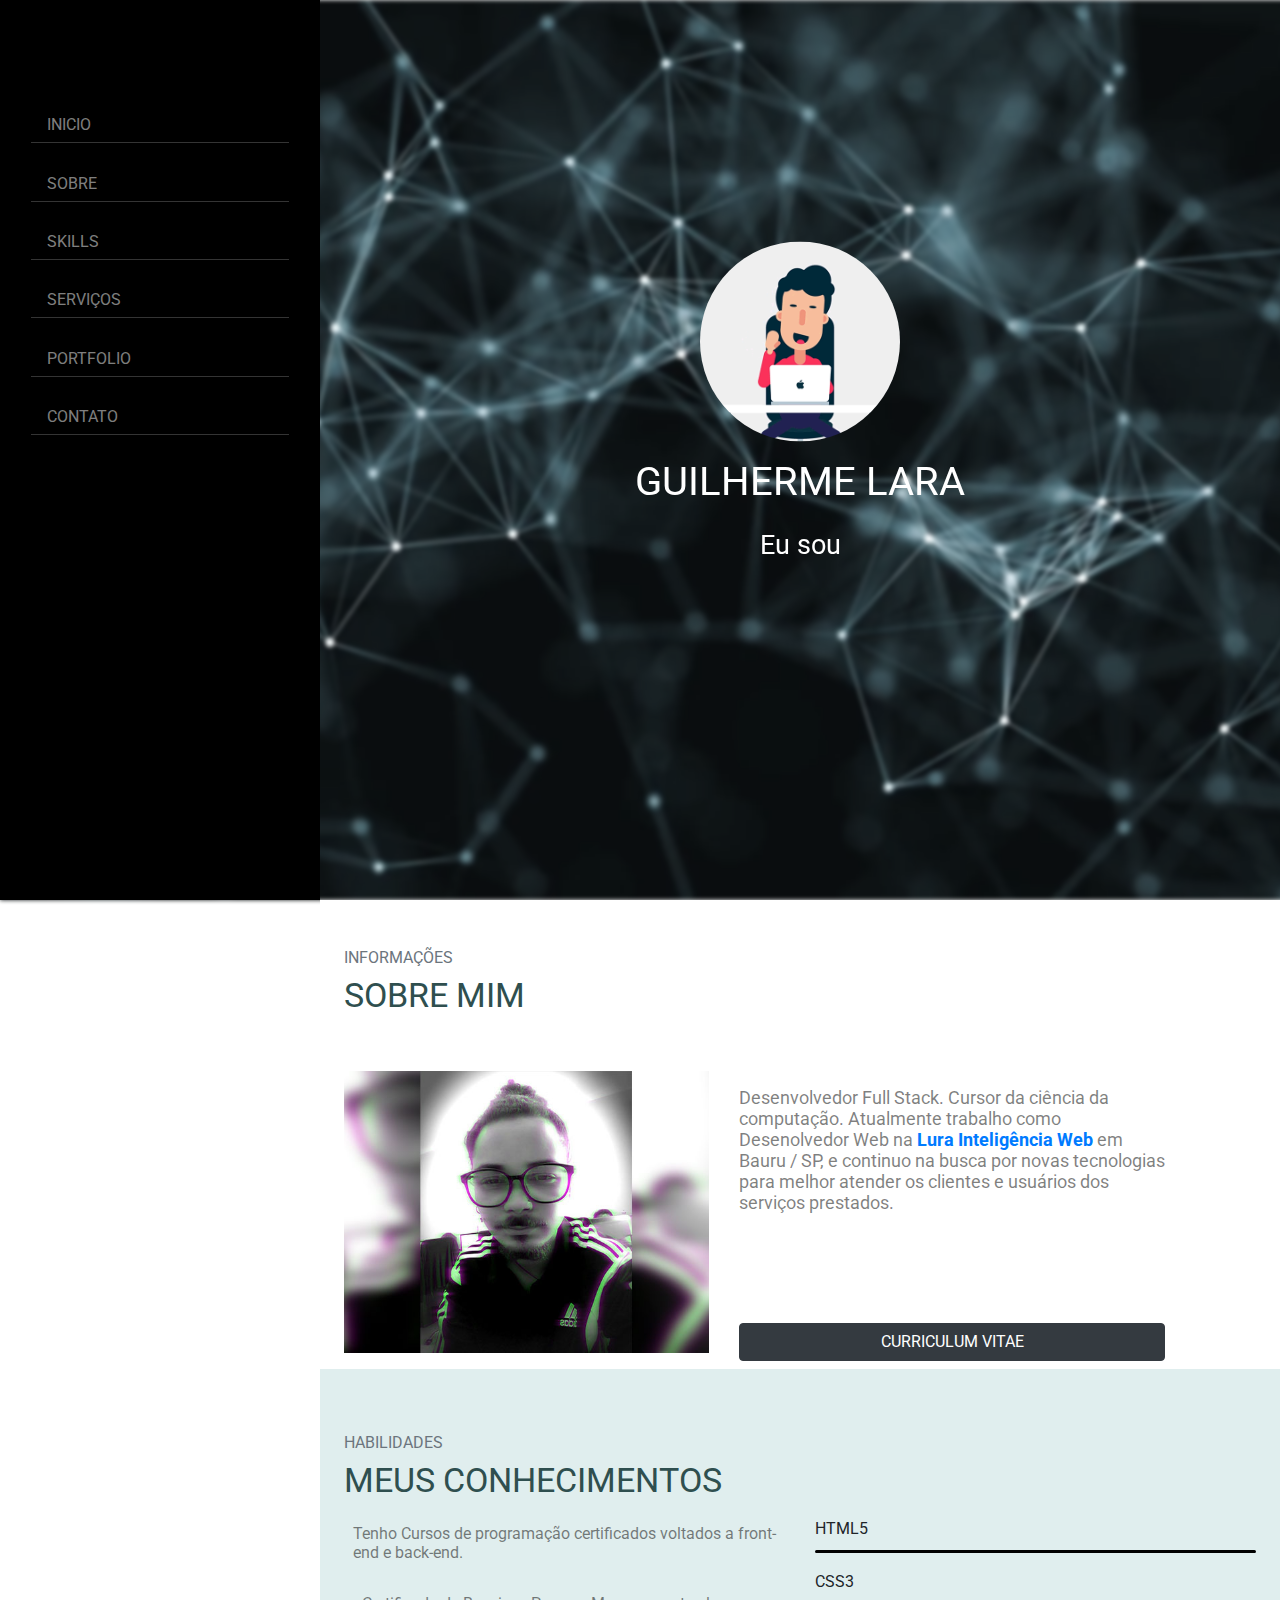
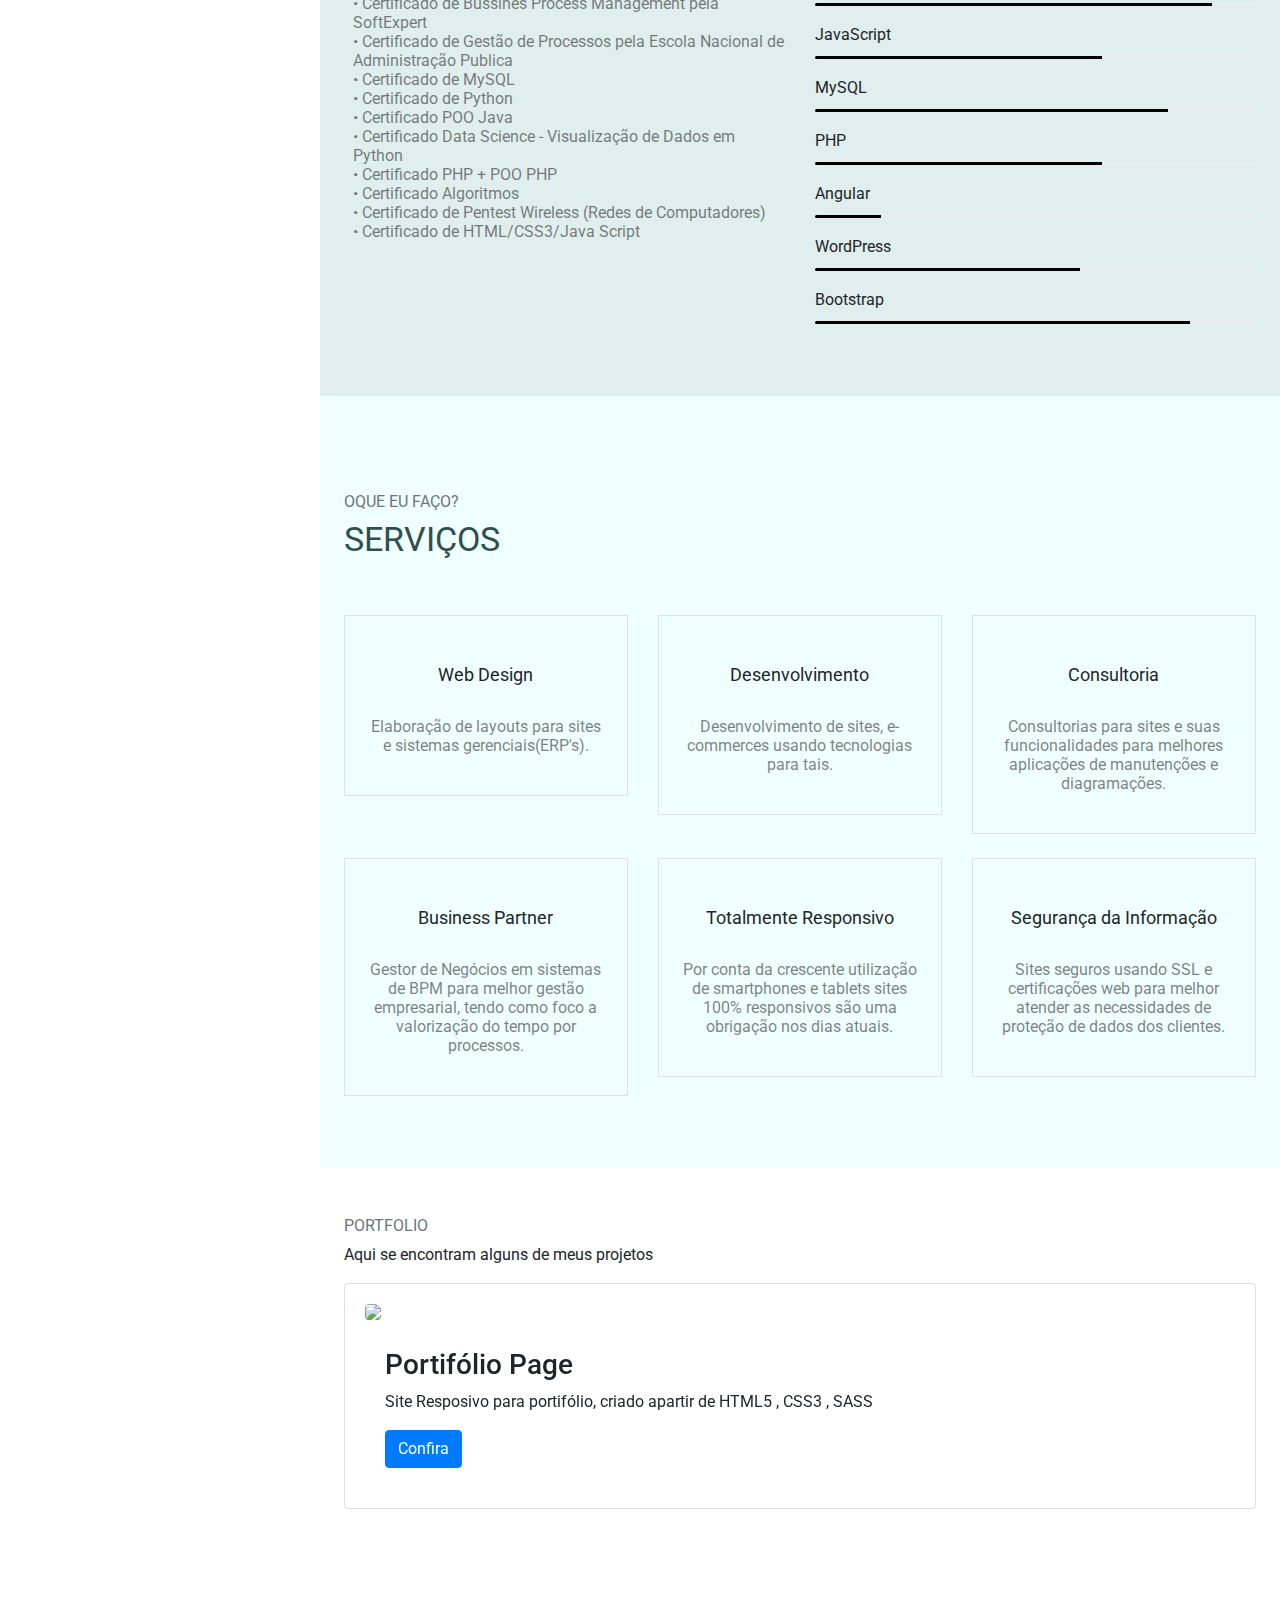
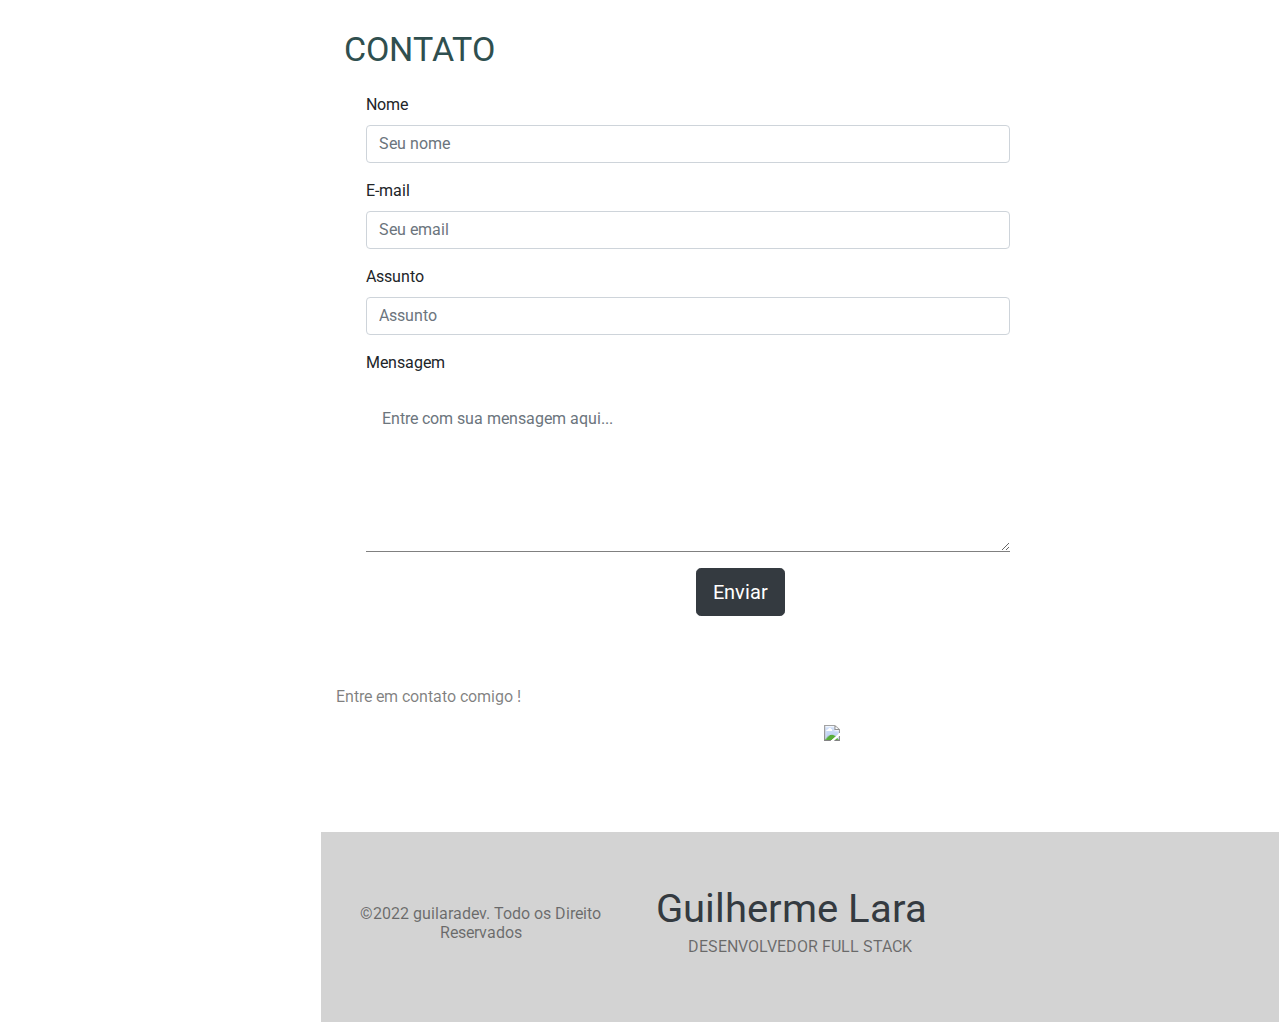
==== commit 83ea30c9: "links2" ====
--- a/index.html
+++ b/index.html
@@ -407,10 +407,10 @@
                         </div>
                         <div class="col-sm-4 my-5 text-center">
                            <a style="font-size: 25px; color: #4F4F4F;" href="https://www.facebook.com/gui.a.lara" target="_blank"><span class="mr-2"><i class="fab fa-facebook-f"></i></span></a>
-                           <a style="font-size: 25px; color: #4F4F4F;" href="https://twitter.com/guihermelara" target="_blank"><span class="mr-2"><i class="fab fa-twitter"></i></span></a>
-                           <a style="font-size: 25px; color: #4F4F4F;" href="https://www.instagram.com/guiihlara/?hl=pt-br" target="_blank"><span class="mr-2"><i class="fab fa-instagram"></i></span></a>
-                           <a style="font-size: 25px; color: #4F4F4F;" href="https://github.com/Guilherme-A-Lara" target="_blank"><span class="mr-2"><i class="fab fa-github"></i></span></a>
-                           <a style="font-size: 25px; color: #4F4F4F;" href="https://www.linkedin.com/in/guilherme-de-almeida-lara-6772a3177/" target="_blank"><span class="mr-2"><i class="fab fa-linkedin"></i></span></a>
+                           <a style="font-size: 25px; color: #4F4F4F;" href="https://twitter.com/guilaradev" target="_blank"><span class="mr-2"><i class="fab fa-twitter"></i></span></a>
+                           <a style="font-size: 25px; color: #4F4F4F;" href="https://www.instagram.com/guilaradev/?hl=pt-br" target="_blank"><span class="mr-2"><i class="fab fa-instagram"></i></span></a>
+                           <a style="font-size: 25px; color: #4F4F4F;" href="https://github.com/guilaradev" target="_blank"><span class="mr-2"><i class="fab fa-github"></i></span></a>
+                           <a style="font-size: 25px; color: #4F4F4F;" href="https://www.linkedin.com/in/guilaradev" target="_blank"><span class="mr-2"><i class="fab fa-linkedin"></i></span></a>
                         </div>
                      </div>
                   </div>
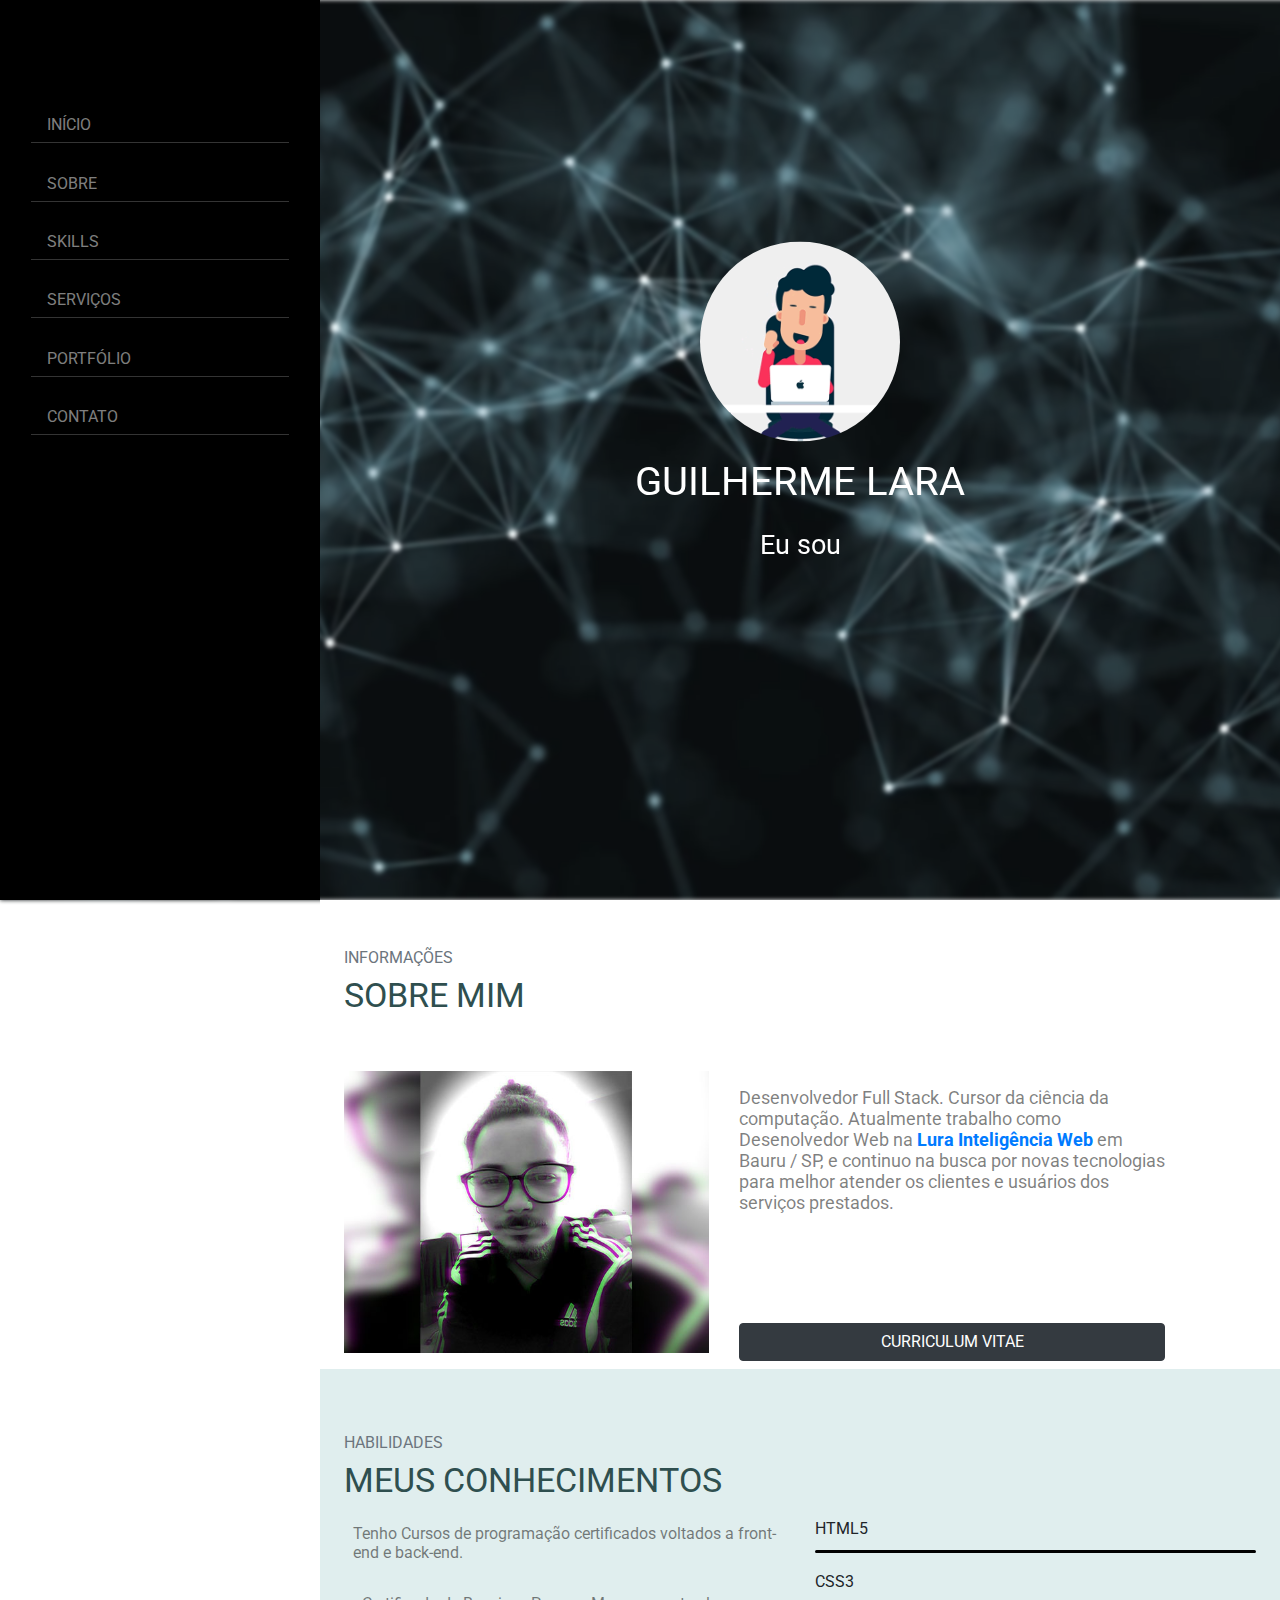
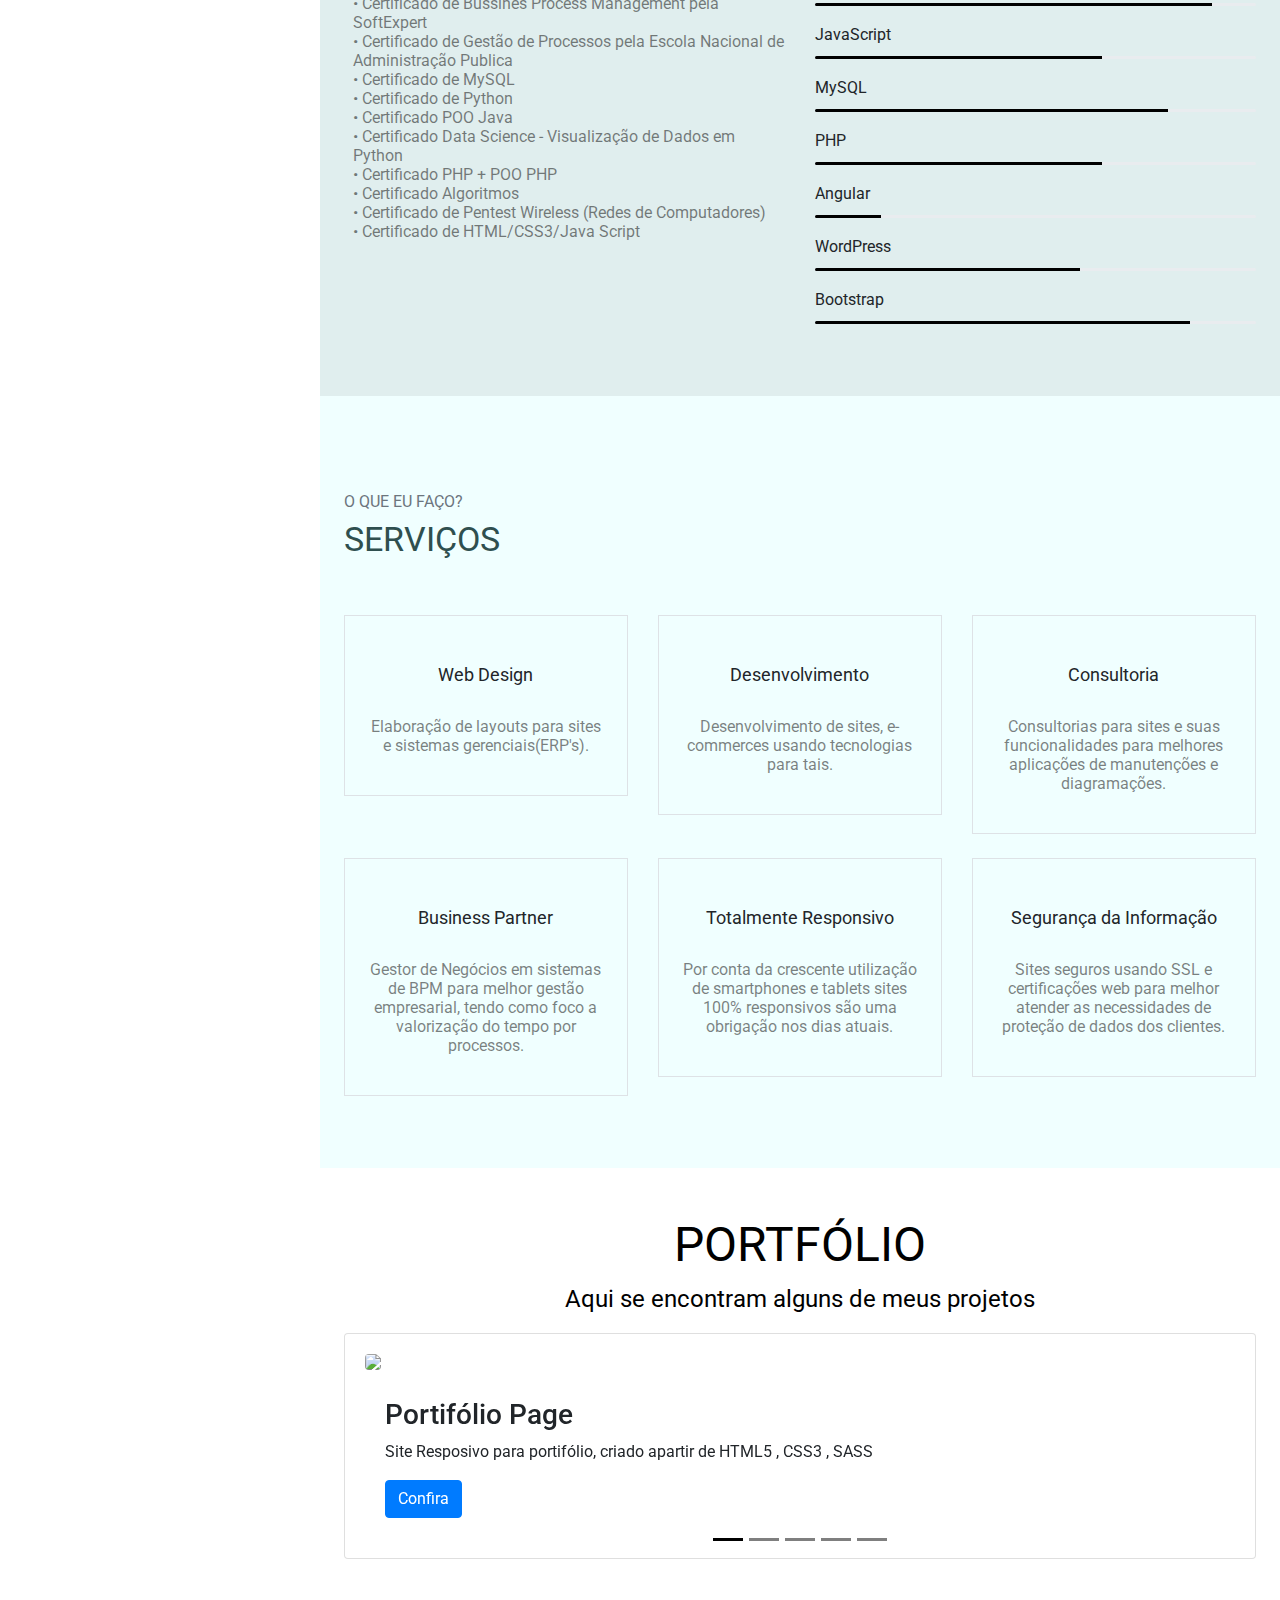
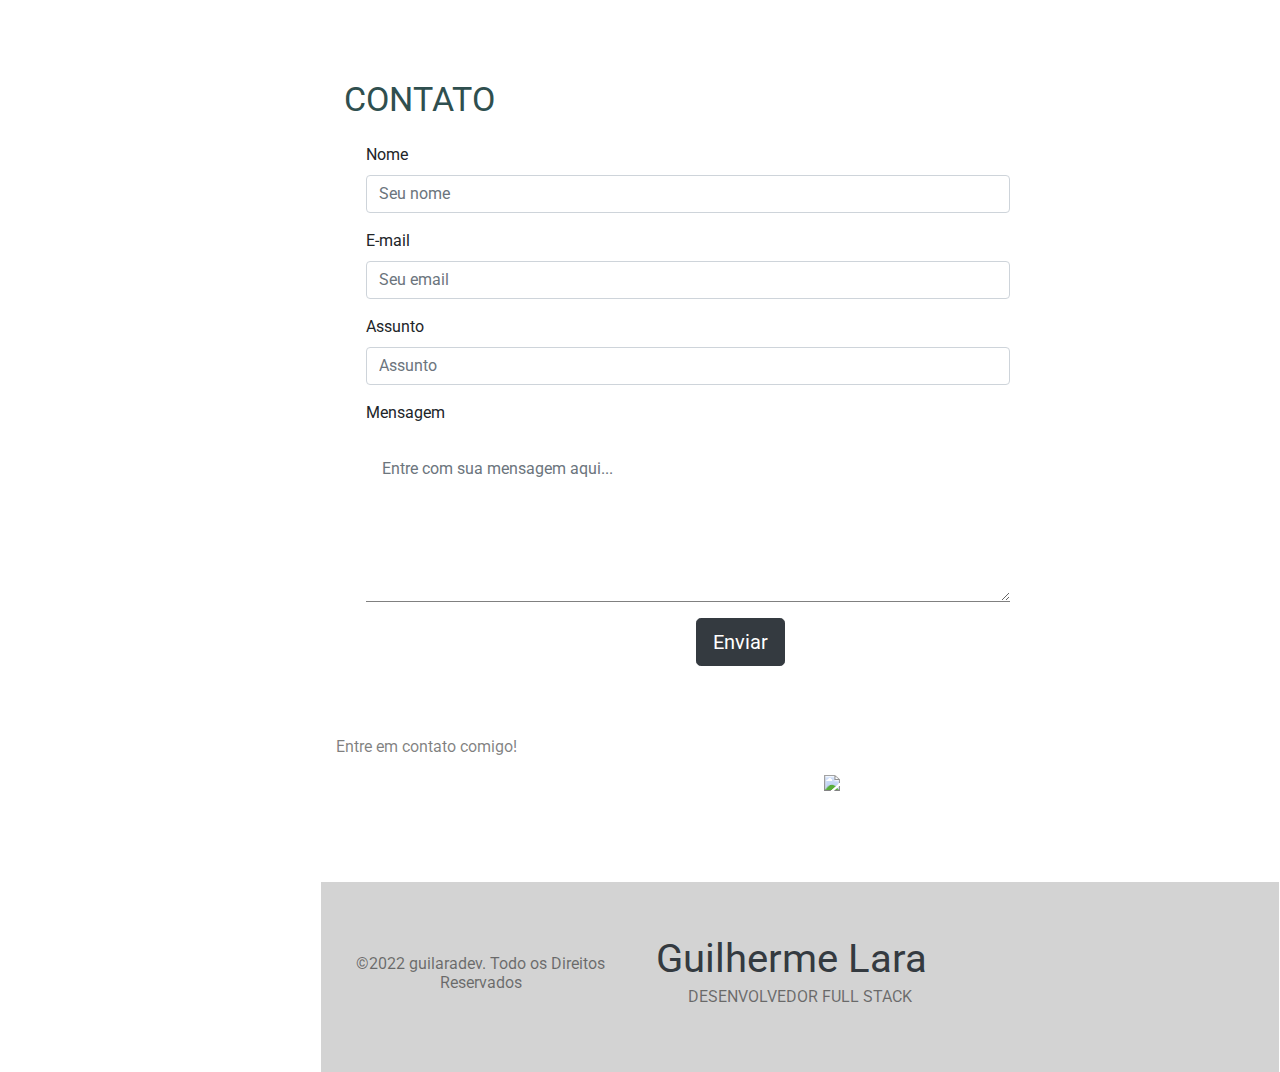
==== commit dcb2702a: "Correção de ortografia" ====
--- a/index.html
+++ b/index.html
@@ -19,11 +19,11 @@
                   <div class="site-title text-center text-light py-5">
                   </div>
                   <div class="d-flex flex-column">
-                     <a href="#home" class="nav-item nav-link text-white-50 font-staat font-size-16 active">Inicio</a>
+                     <a href="#home" class="nav-item nav-link text-white-50 font-staat font-size-16 active">Início</a>
                      <a href="#about_me" class="nav-item nav-link text-white-50 font-staat font-size-16 active">Sobre</a>
                      <a href="#services" class="nav-item nav-link text-white-50 font-staat font-size-16 active">Skills</a>
                      <a href="#serviços" class="nav-item nav-link text-white-50 font-staat font-size-16 active">Serviços</a>
-                     <a href="#portfolio" class="nav-item nav-link text-white-50 font-staat font-size-16 active">Portfolio</a>
+                     <a href="#portfolio" class="nav-item nav-link text-white-50 font-staat font-size-16 active">Portfólio</a>
                      <a href="#footer" class="nav-item nav-link text-white-50 font-staat font-size-16 active">Contato</a>
                   </div>
                </nav>
@@ -185,7 +185,7 @@
                <!-- services -->
                <section class="services-area px-4 py-5" id="serviços">
                   <div class="do py-5">
-                     <h5 class="text-uppercase font-staat font-size-16 text-muted">Oque eu faço?</h5>
+                     <h5 class="text-uppercase font-staat font-size-16 text-muted">O que eu faço?</h5>
                      <h1 class="text-uppercase font-staat font-size-34">Serviços</h1>
                   </div>
                   <div class="row">
@@ -248,7 +248,7 @@
                <!-- #services -->
                <!-- Portifólio -->
                <section class="work py-5 px-4" id="portfolio">
-                <h2 class="portf text-uppercase font-staat font-size-16 text-muted">Portfolio</h2>
+                <h2 class="portf text-uppercase font-staat font-size-16 text-muted">Portfólio</h2>
                 <p class="portfp">Aqui se encontram alguns de meus projetos</p>
                   <div id="carousel-example-multi" class="carousel slide carousel-multi-item v-2" data-ride="carousel">
                      <!--Controls-->
@@ -385,7 +385,7 @@
                      </div>
                      <div class="row py-5">
                         <div class="col-sm-6">
-                           <h1 class="font-staat w-50 font-size-16 text-black-50">Entre em contato comigo !  <i style="font-size: 24px;" class="fas fa-smile-beam"></i> </h1>
+                           <h1 class="font-staat w-50 font-size-16 text-black-50">Entre em contato comigo!  <i style="font-size: 24px;" class="fas fa-smile-beam"></i> </h1>
                            <a href="https://api.whatsapp.com/send?phone=5514996430356" target="_blank" class="whatsapp"><i style="font-size: 36px; color: #4F4F4F; margin-right: 4px;" class="fas fa-phone"></i></a>
                            <a href="mailto:guilherme.lara.sec@outlook.com"><i style="font-size: 36px; color: #4F4F4F;"" class="fas fa-envelope"></i></a>
                         </div>
@@ -397,7 +397,7 @@
                      </div>
                      <div class="row bgcolor-footer py-4">
                         <div class="col-sm-4 my-5 text-center">
-                           <h6 class="font-staat font-size-16 text-black-50">&copy;2022 guilaradev. Todo os Direito Reservados</h6>
+                           <h6 class="font-staat font-size-16 text-black-50">&copy;2022 guilaradev. Todo os Direitos Reservados</h6>
                         </div>
                         <div class="col-sm-4 my-4 text-center">
                            <div class="footer-title">
--- a/style.css
+++ b/style.css
@@ -140,7 +140,20 @@
     width: 1000px !important;
 }
 
-
+.carousel-indicators li{
+    background-color: #000 !important;
+    
+}
+.portf{
+    font-size: 48px;
+    text-align: center;
+    color: black !important;
+}
+.portfp{
+    font-size: 24px;
+    text-align: center;
+    color: black !important;
+}	
 /* site-main */
 video {
     object-fit: cover;
